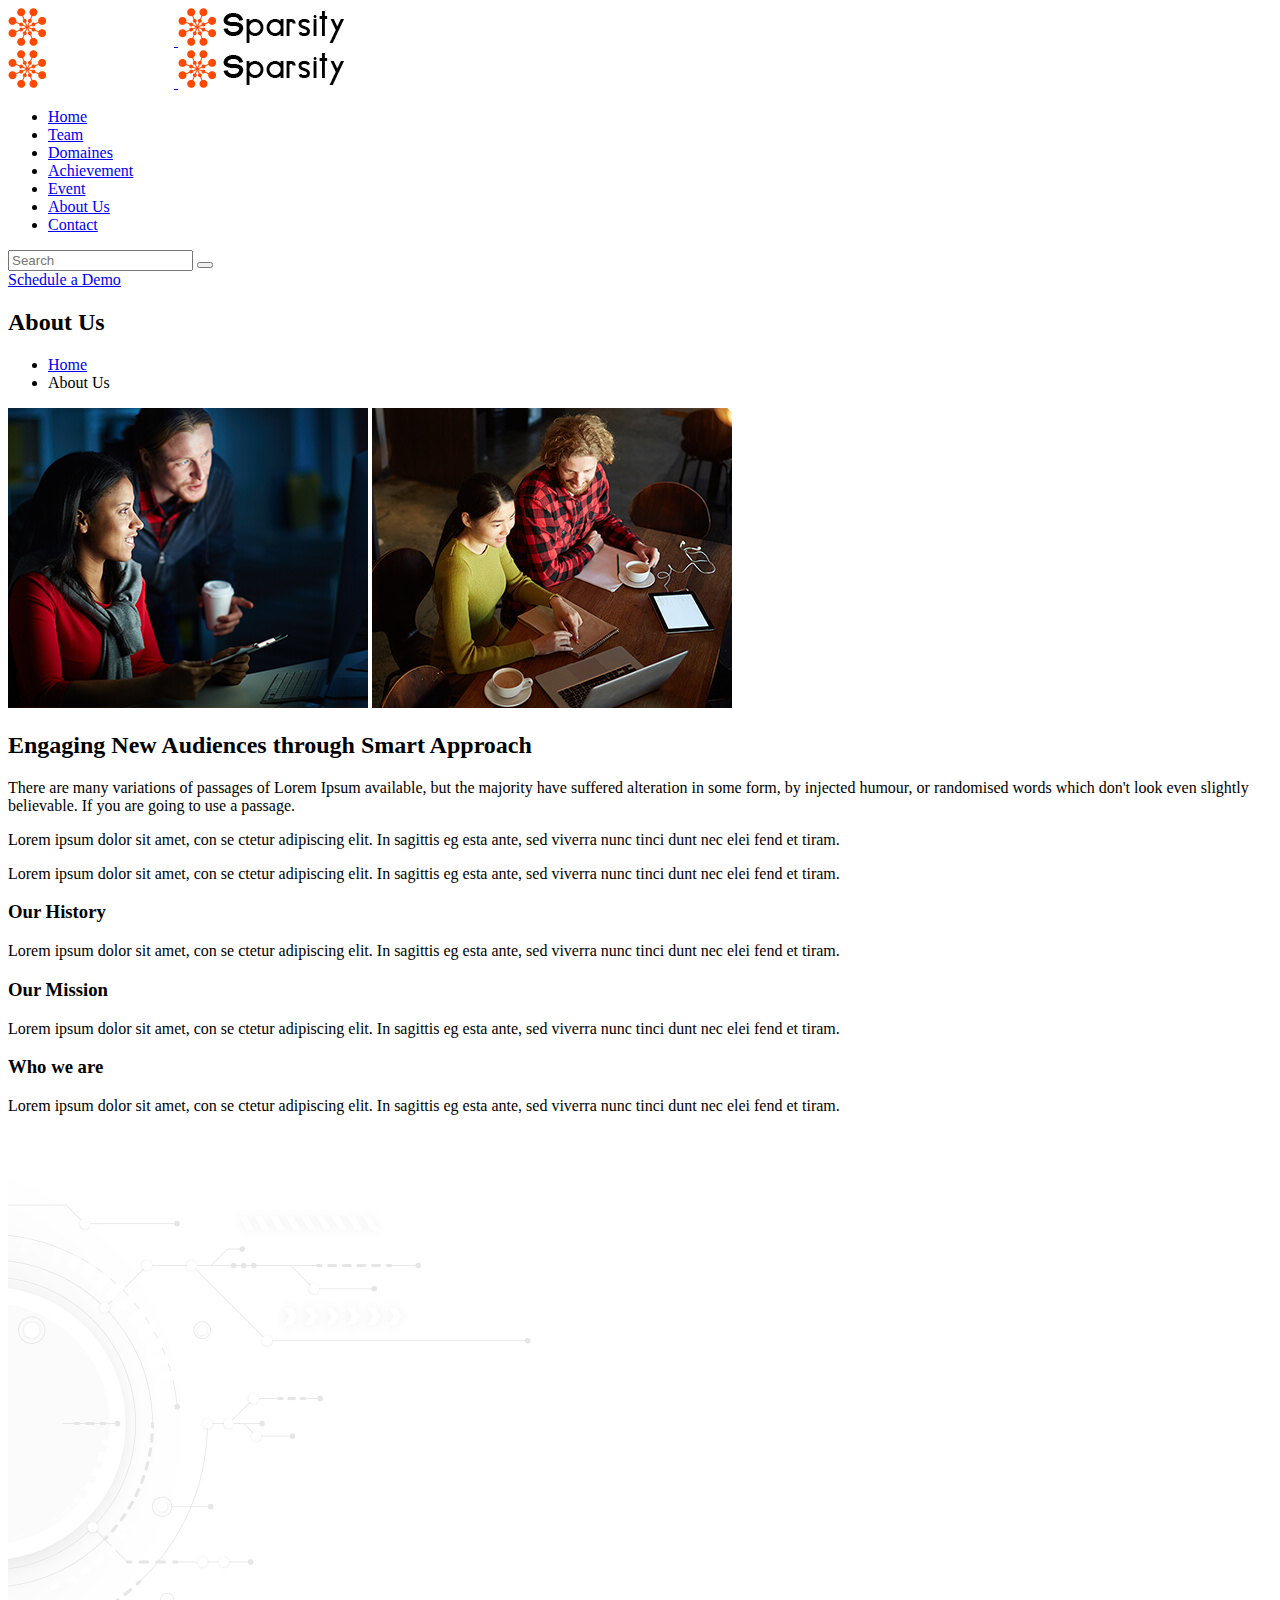
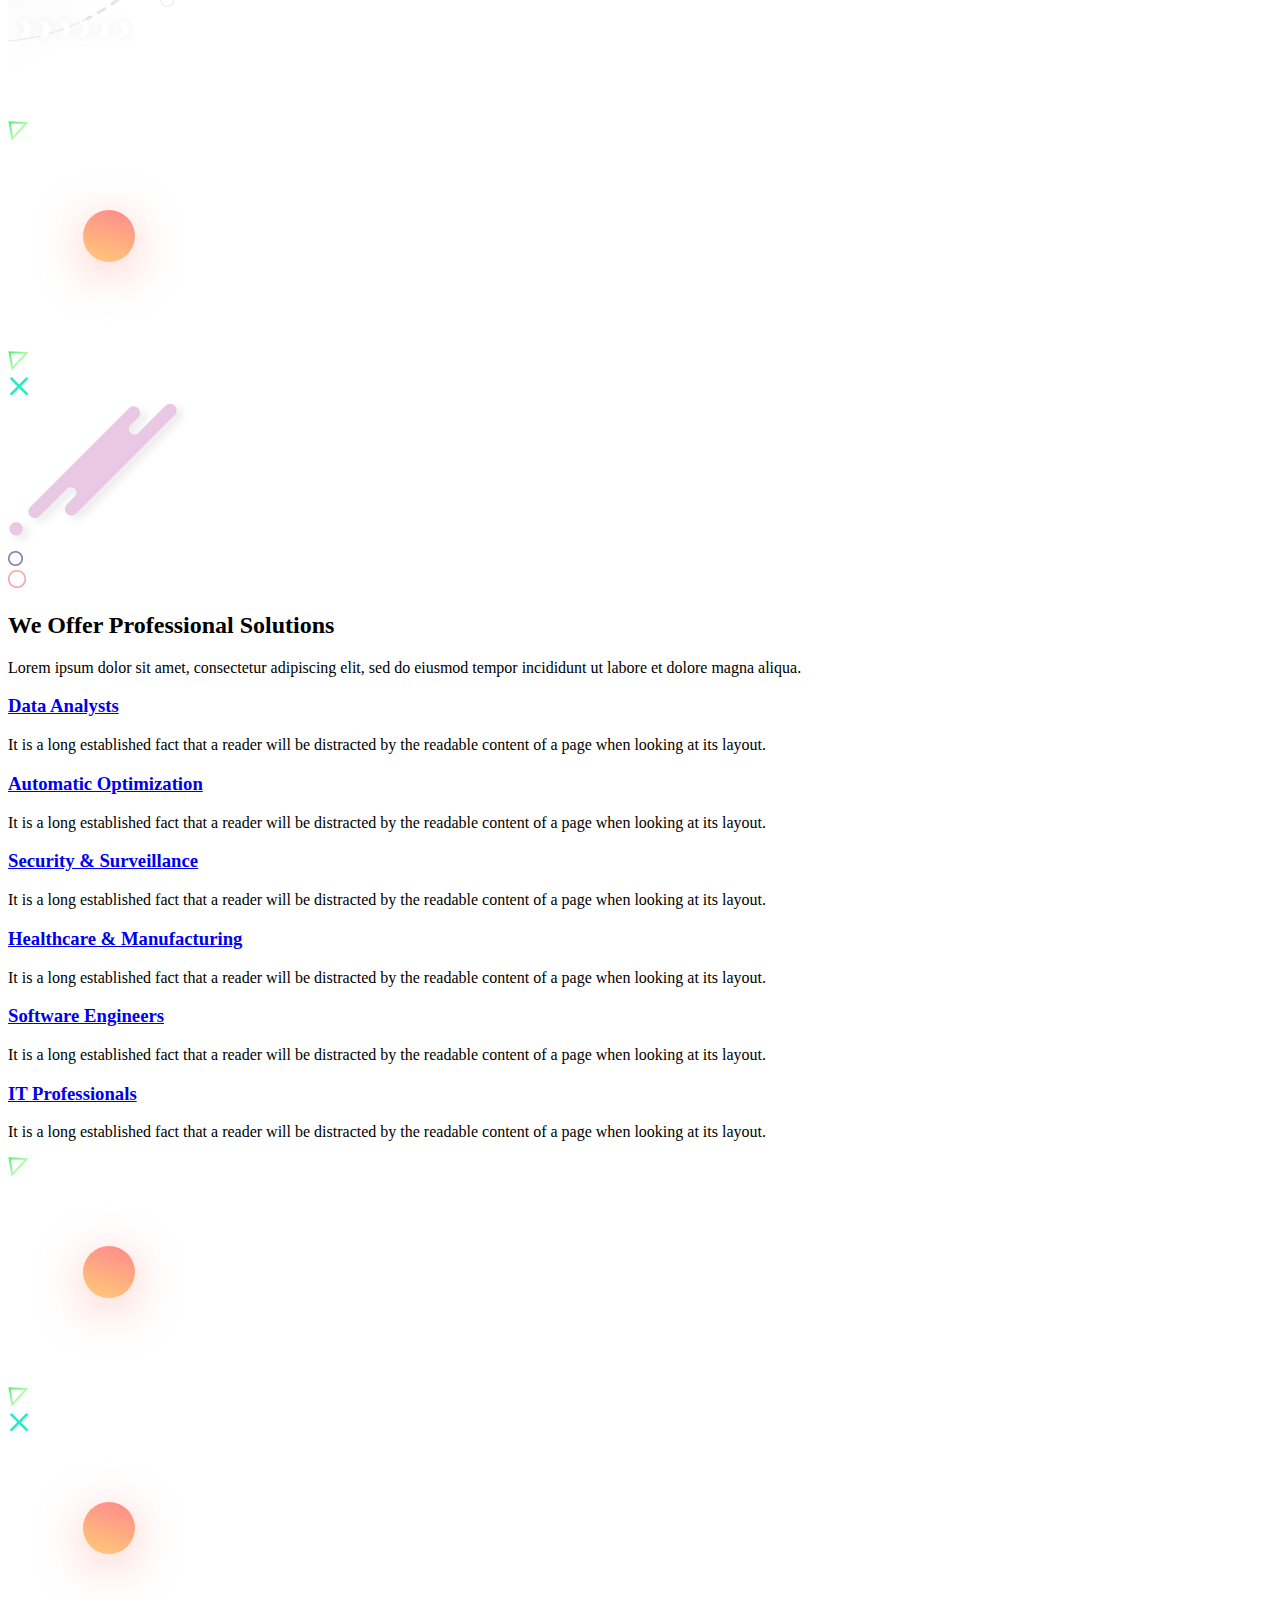
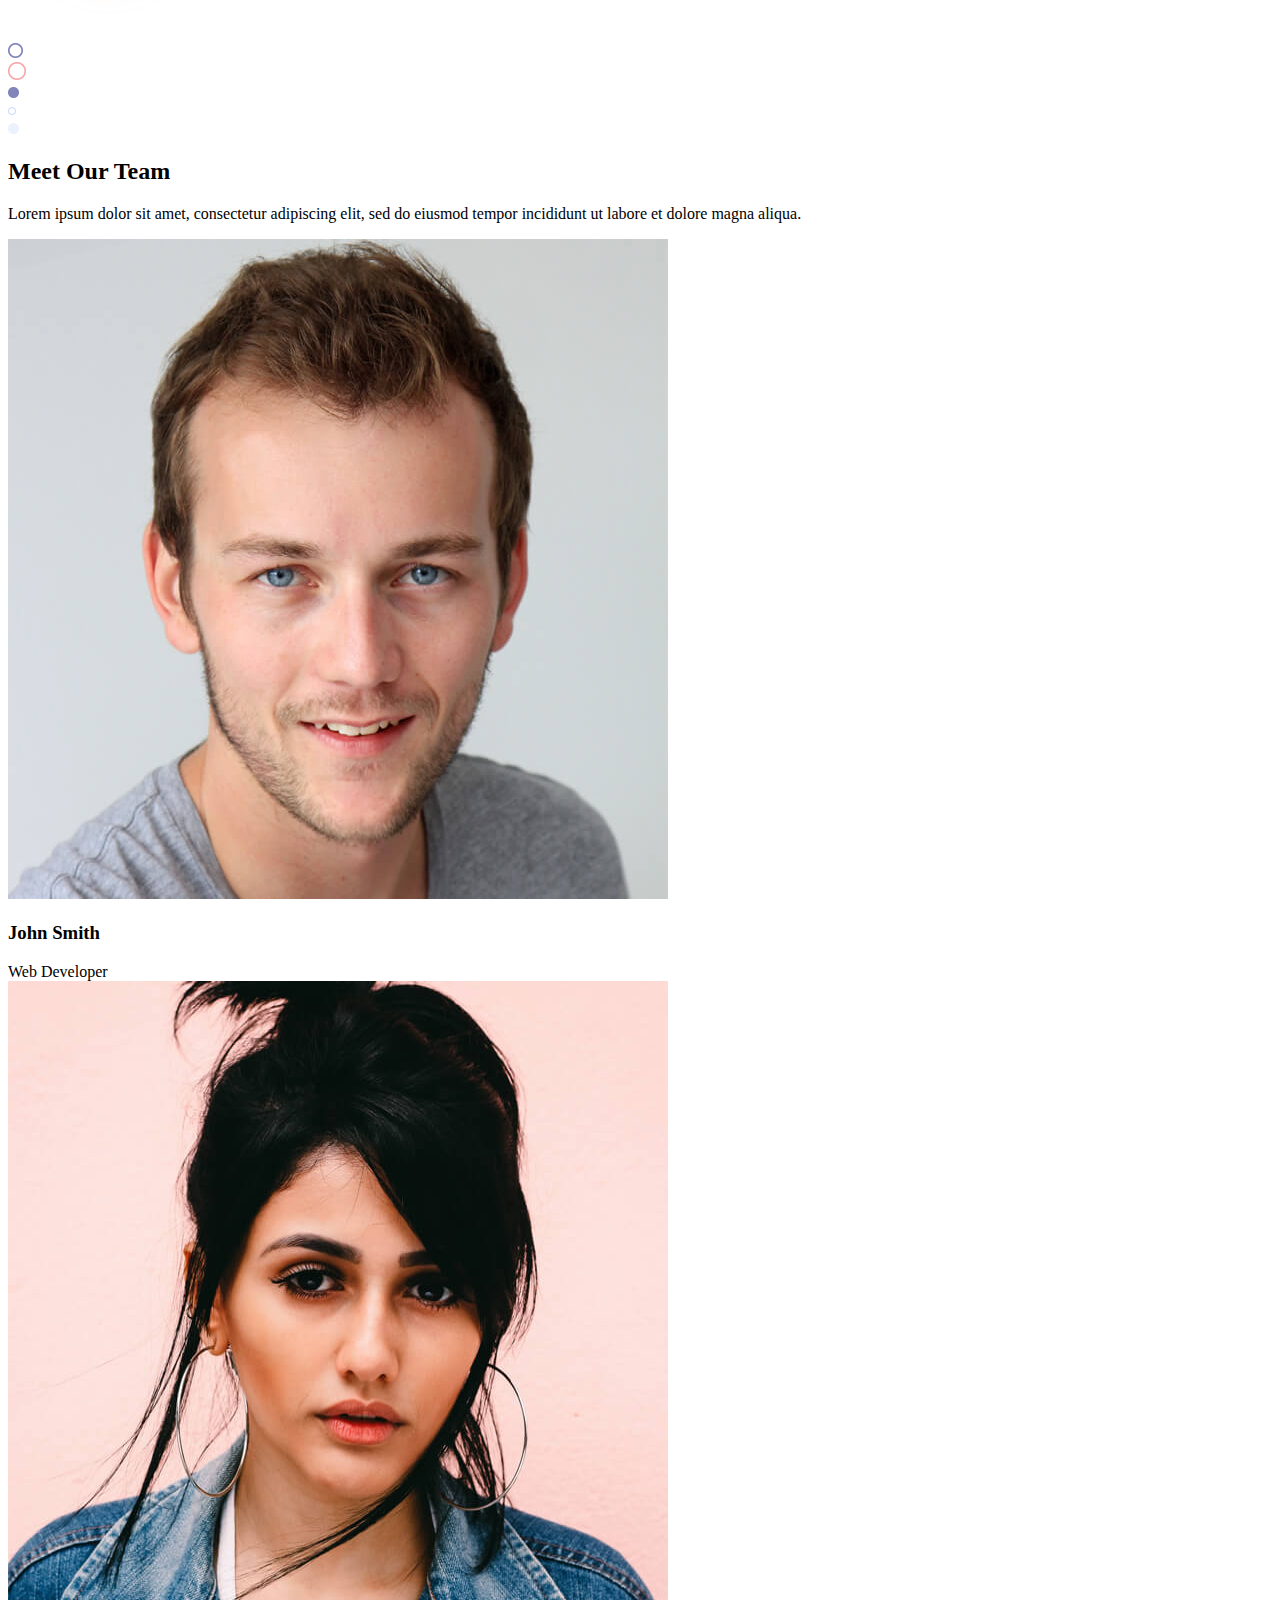
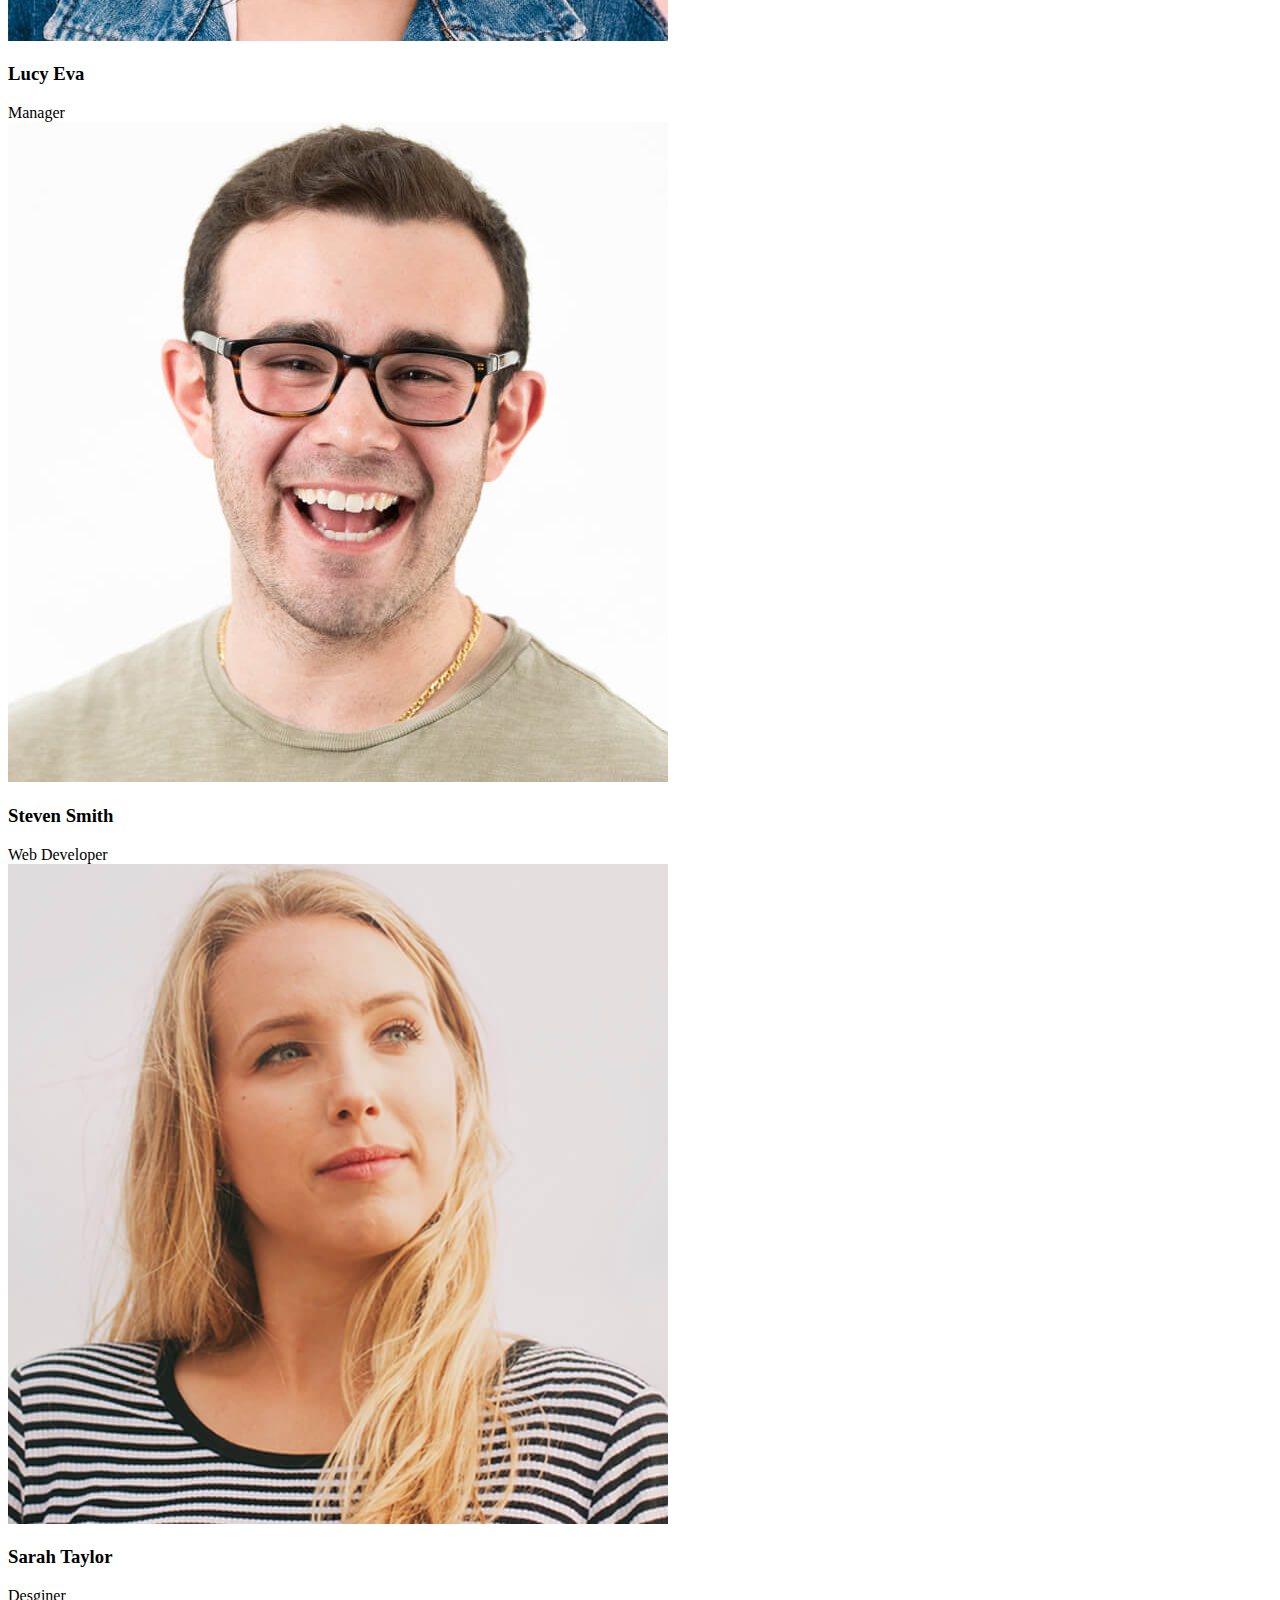
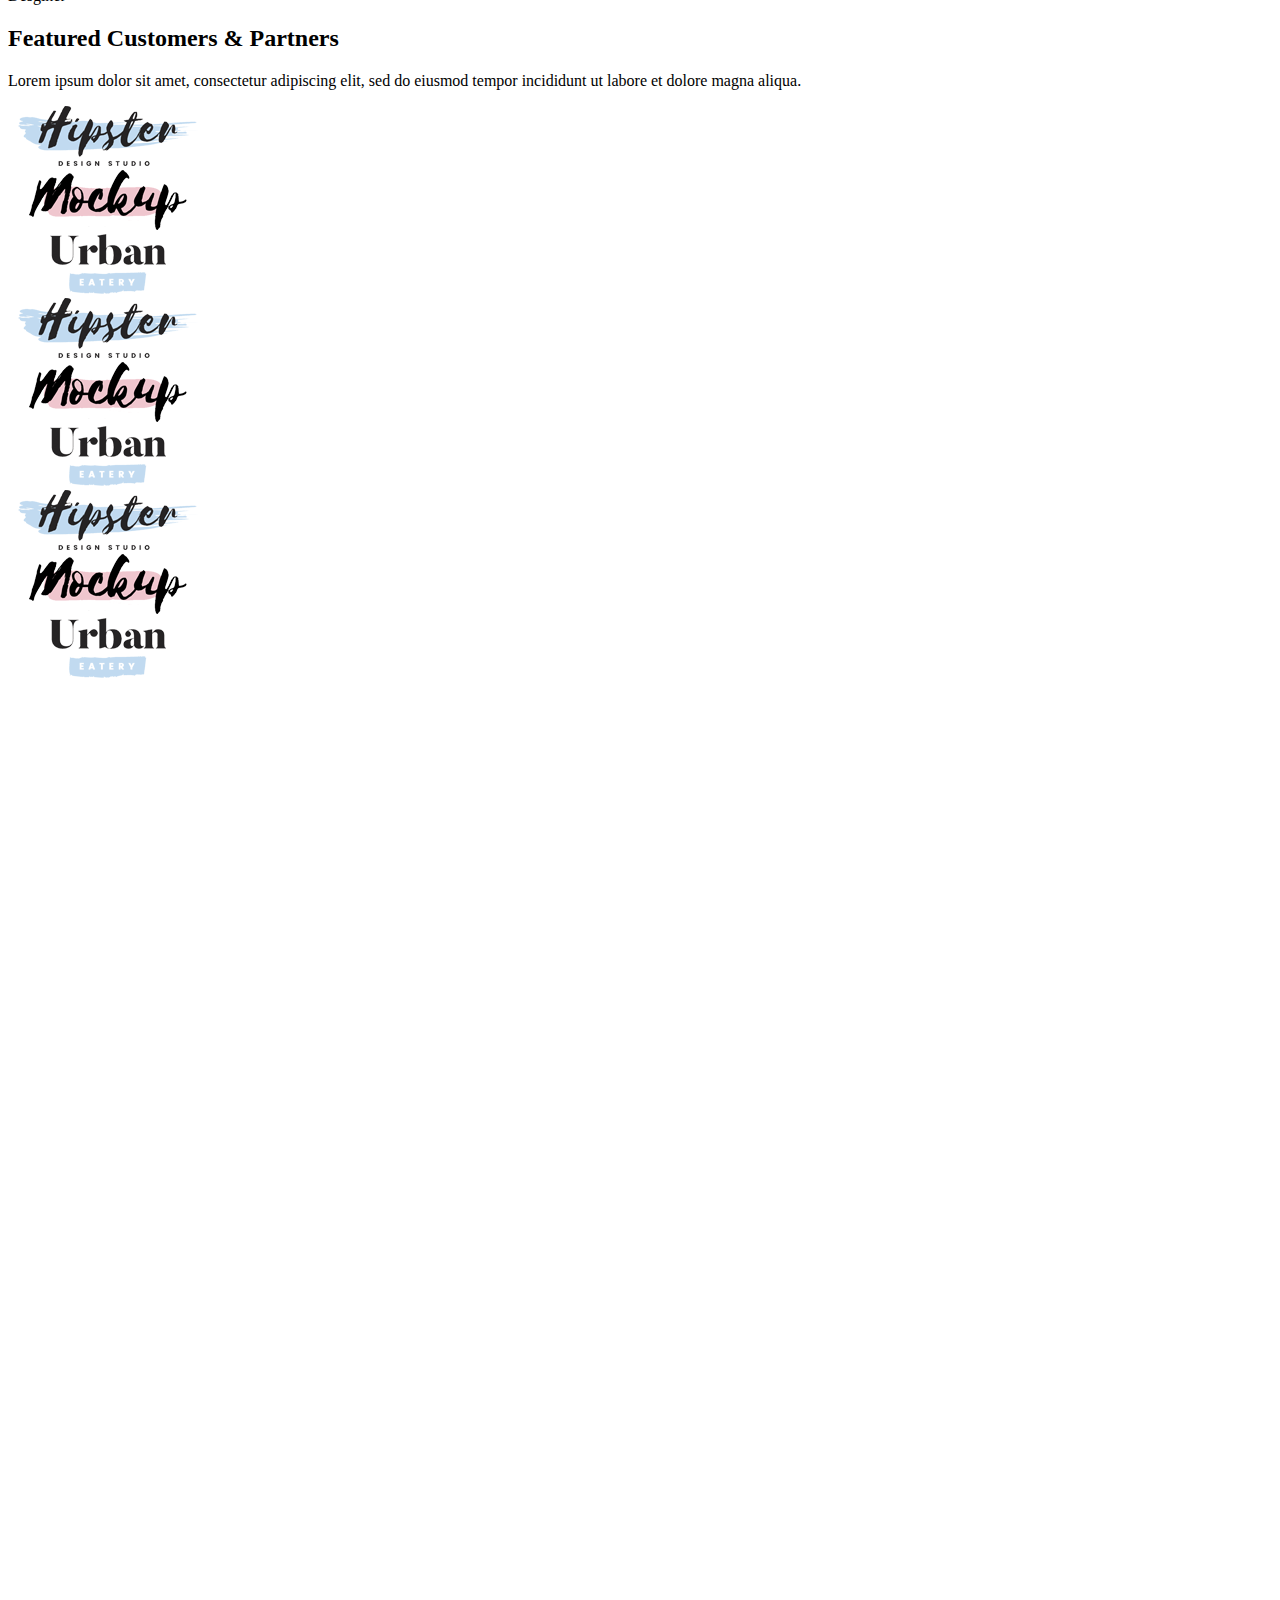
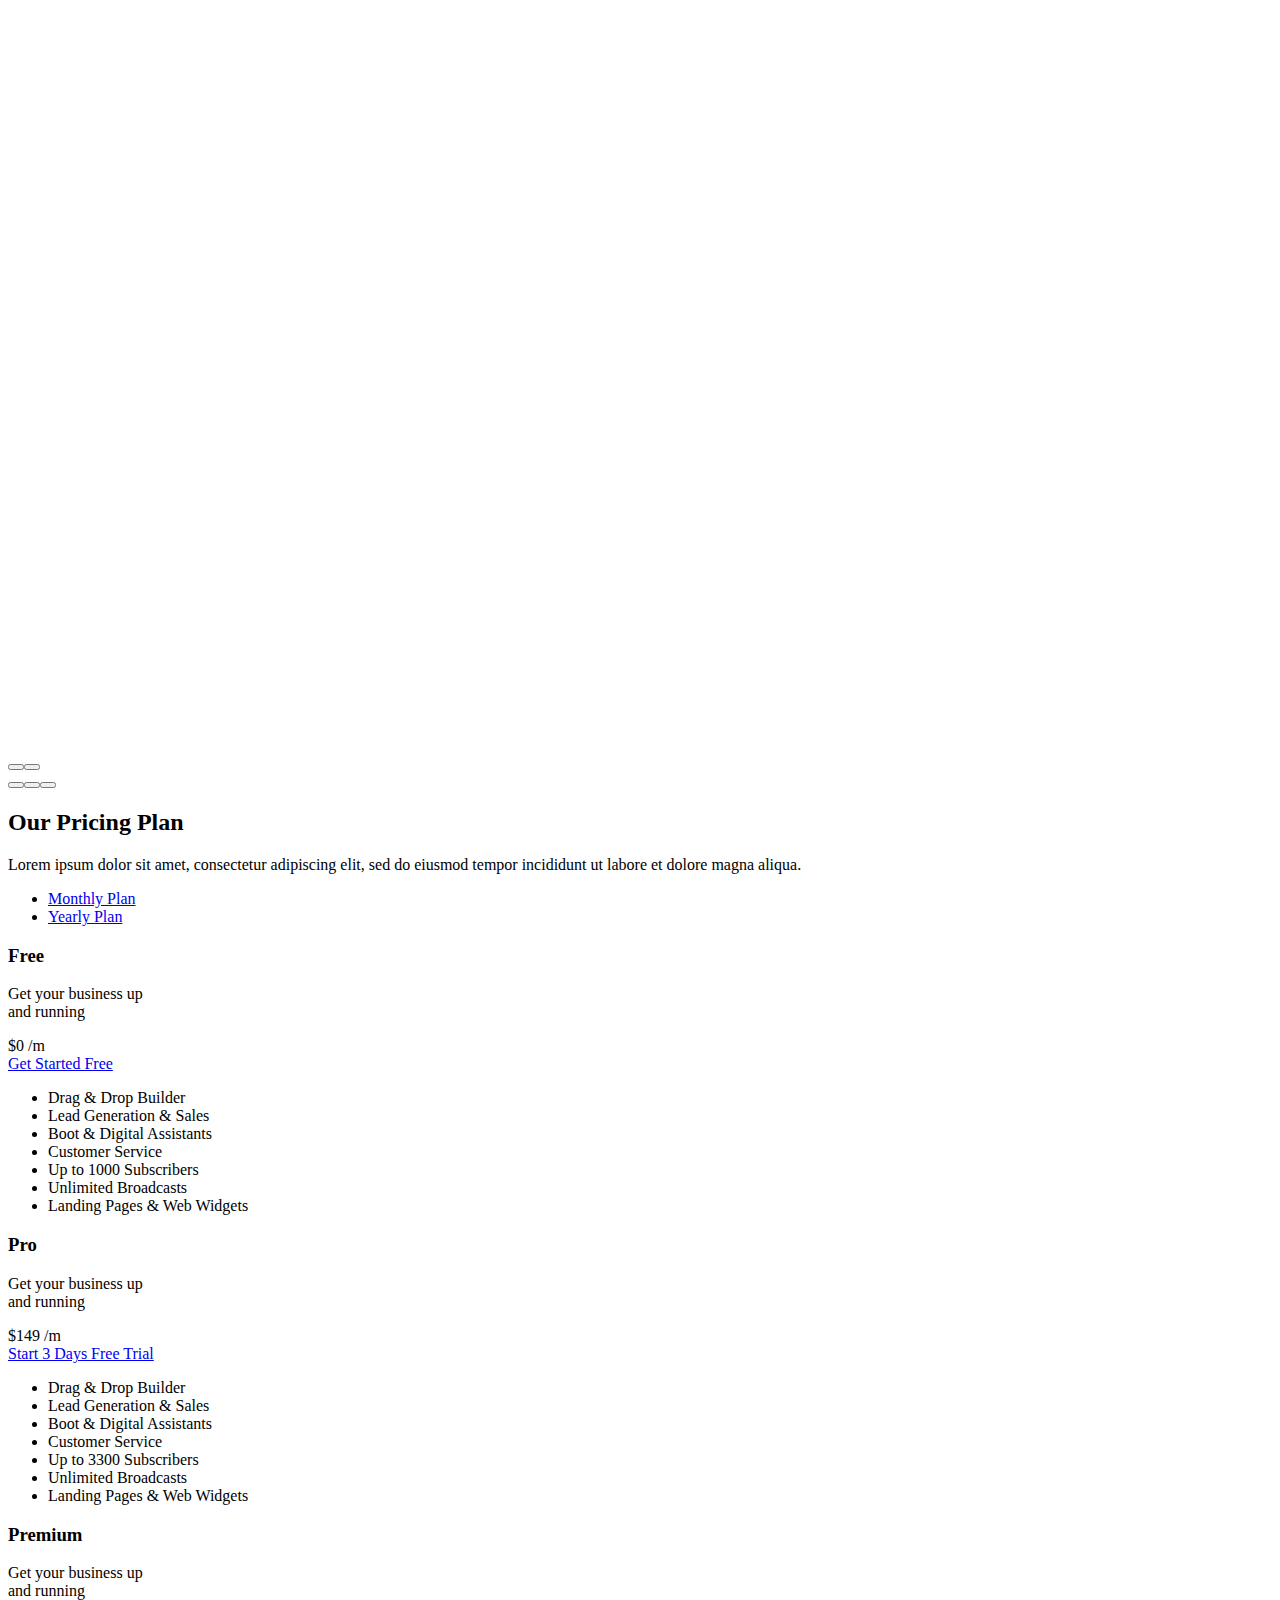
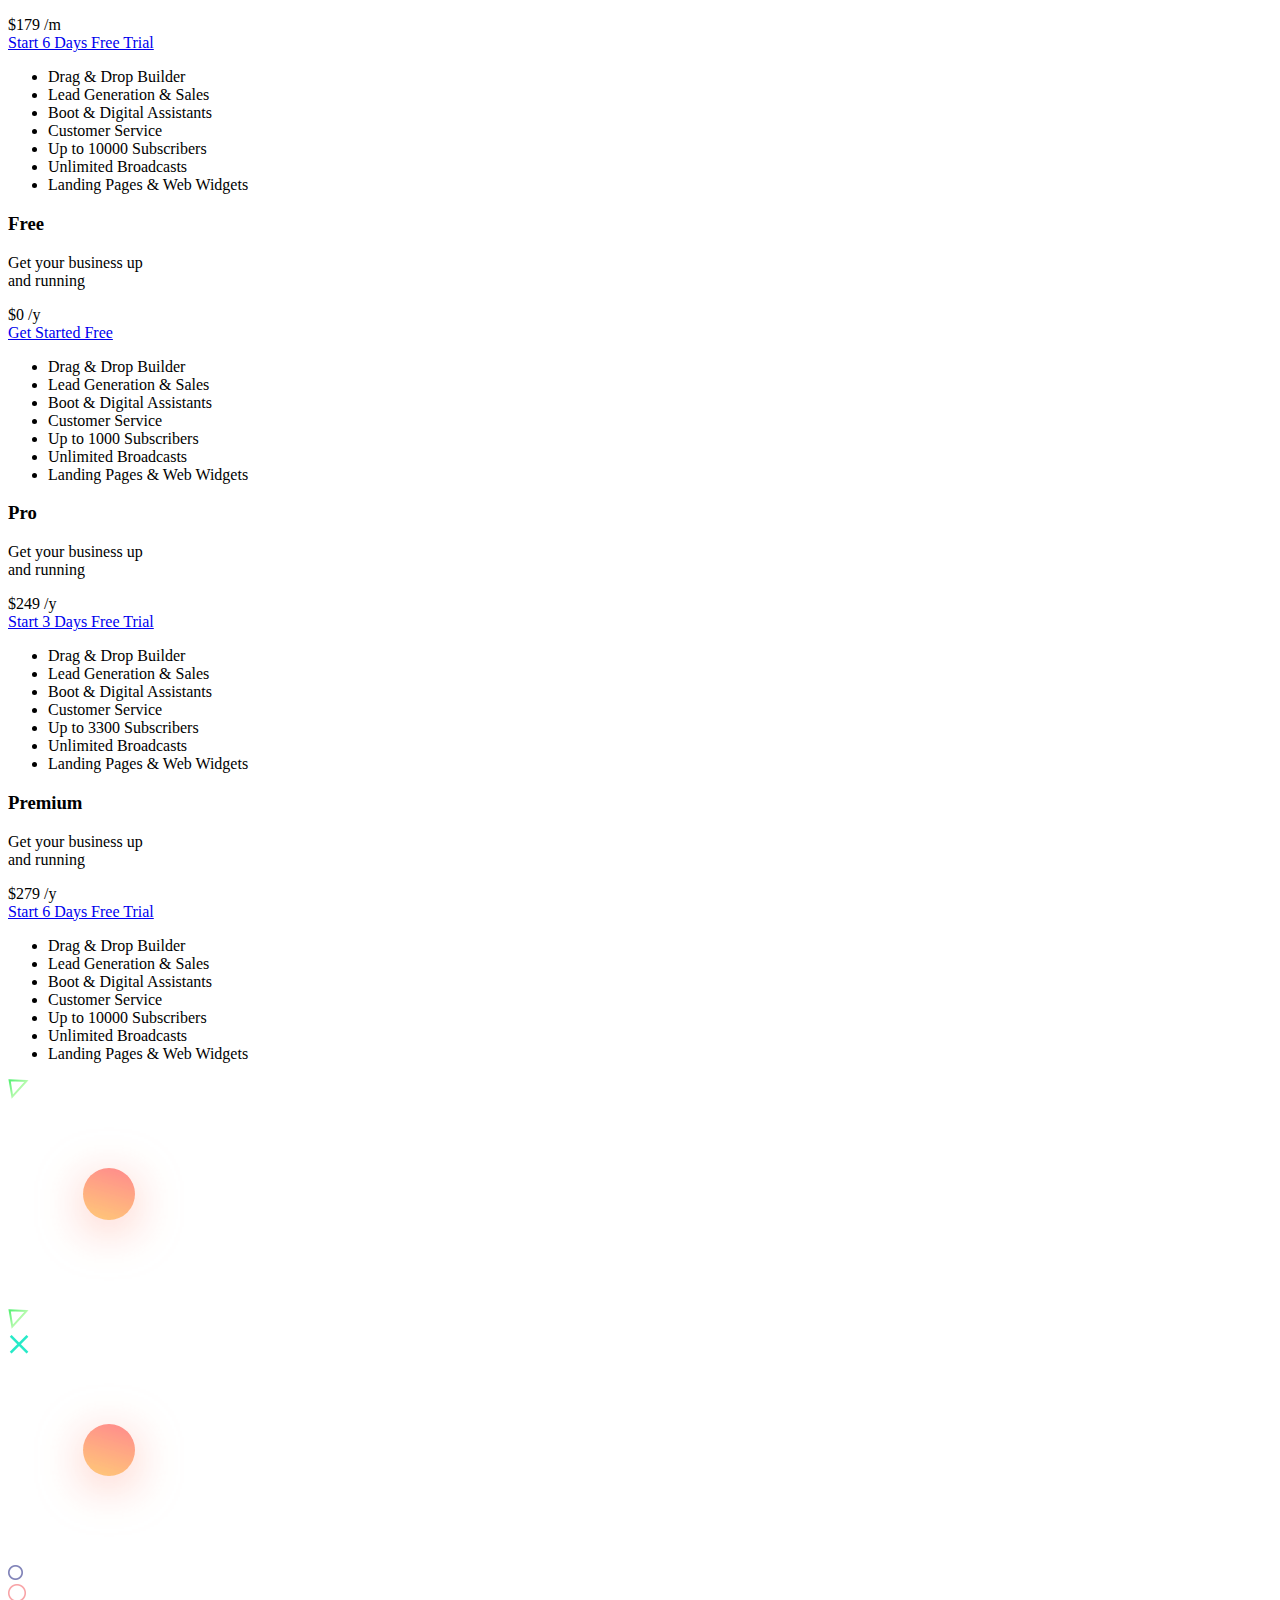
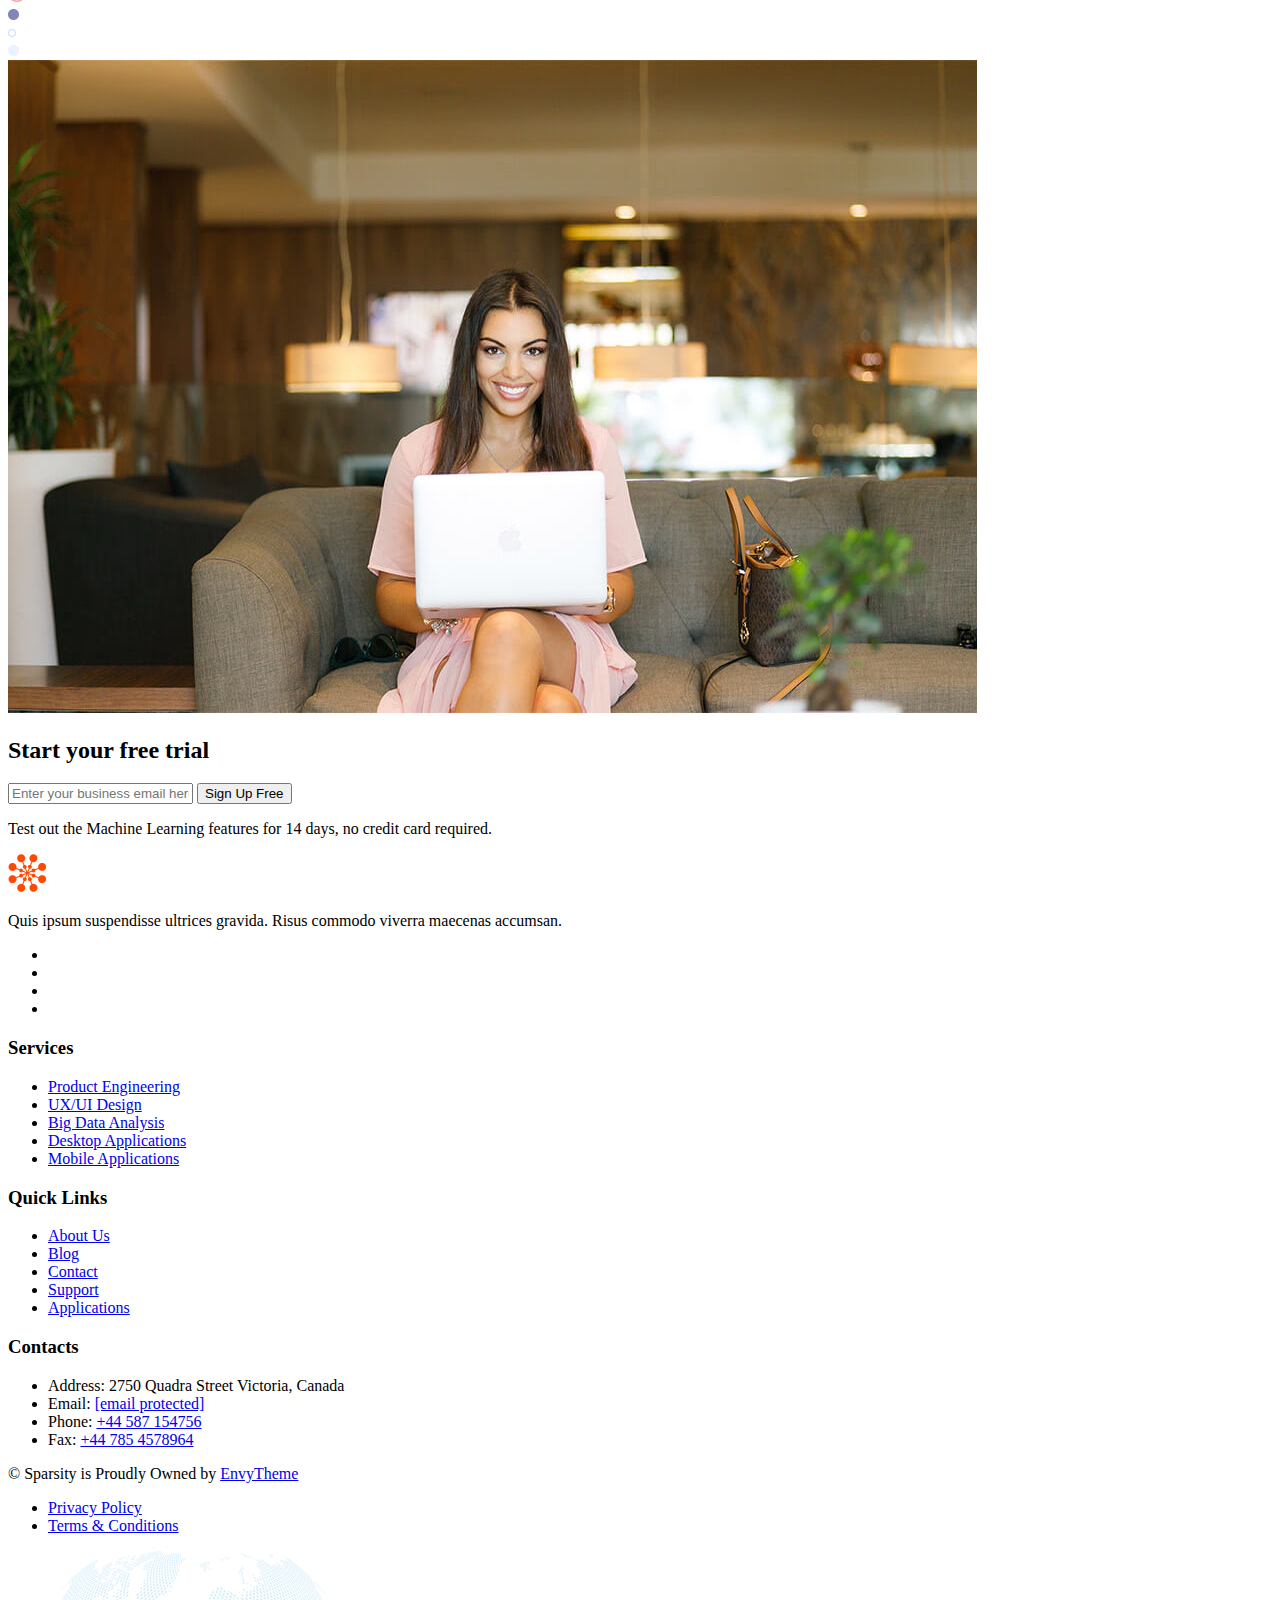
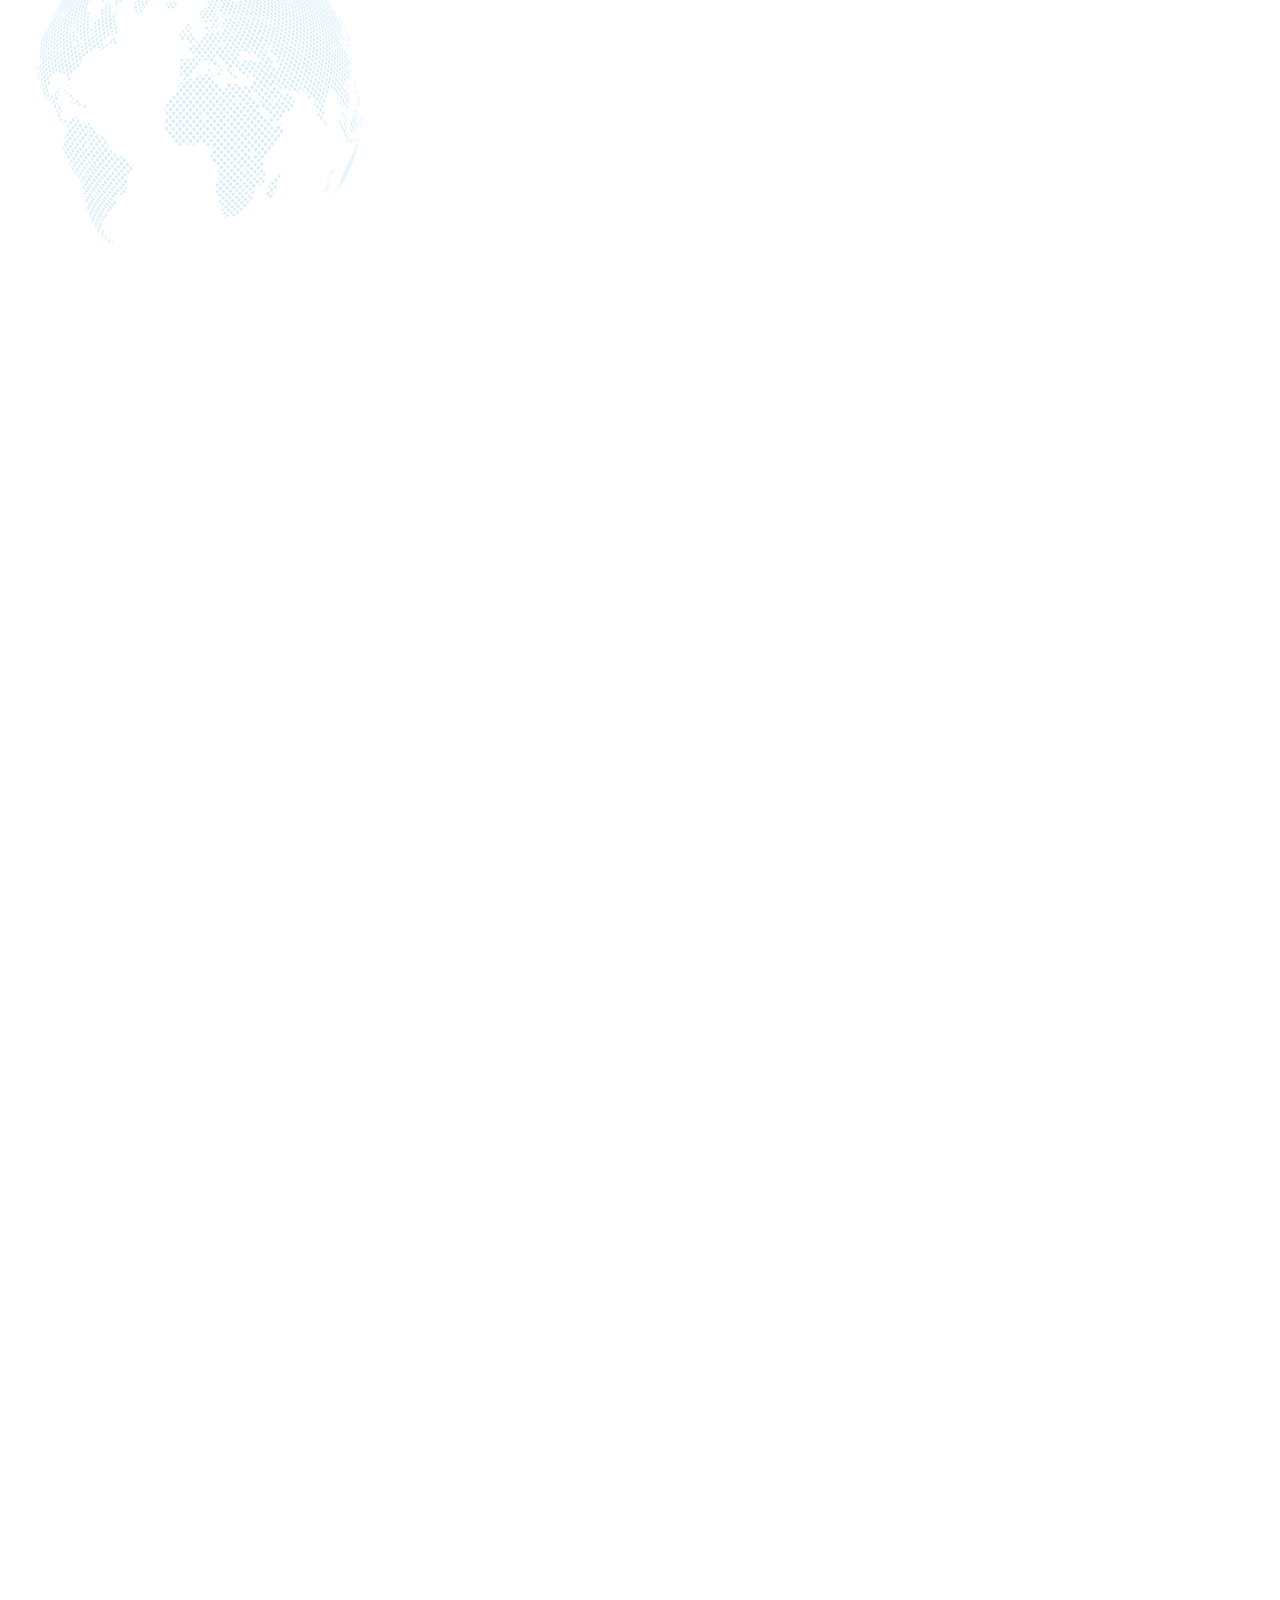
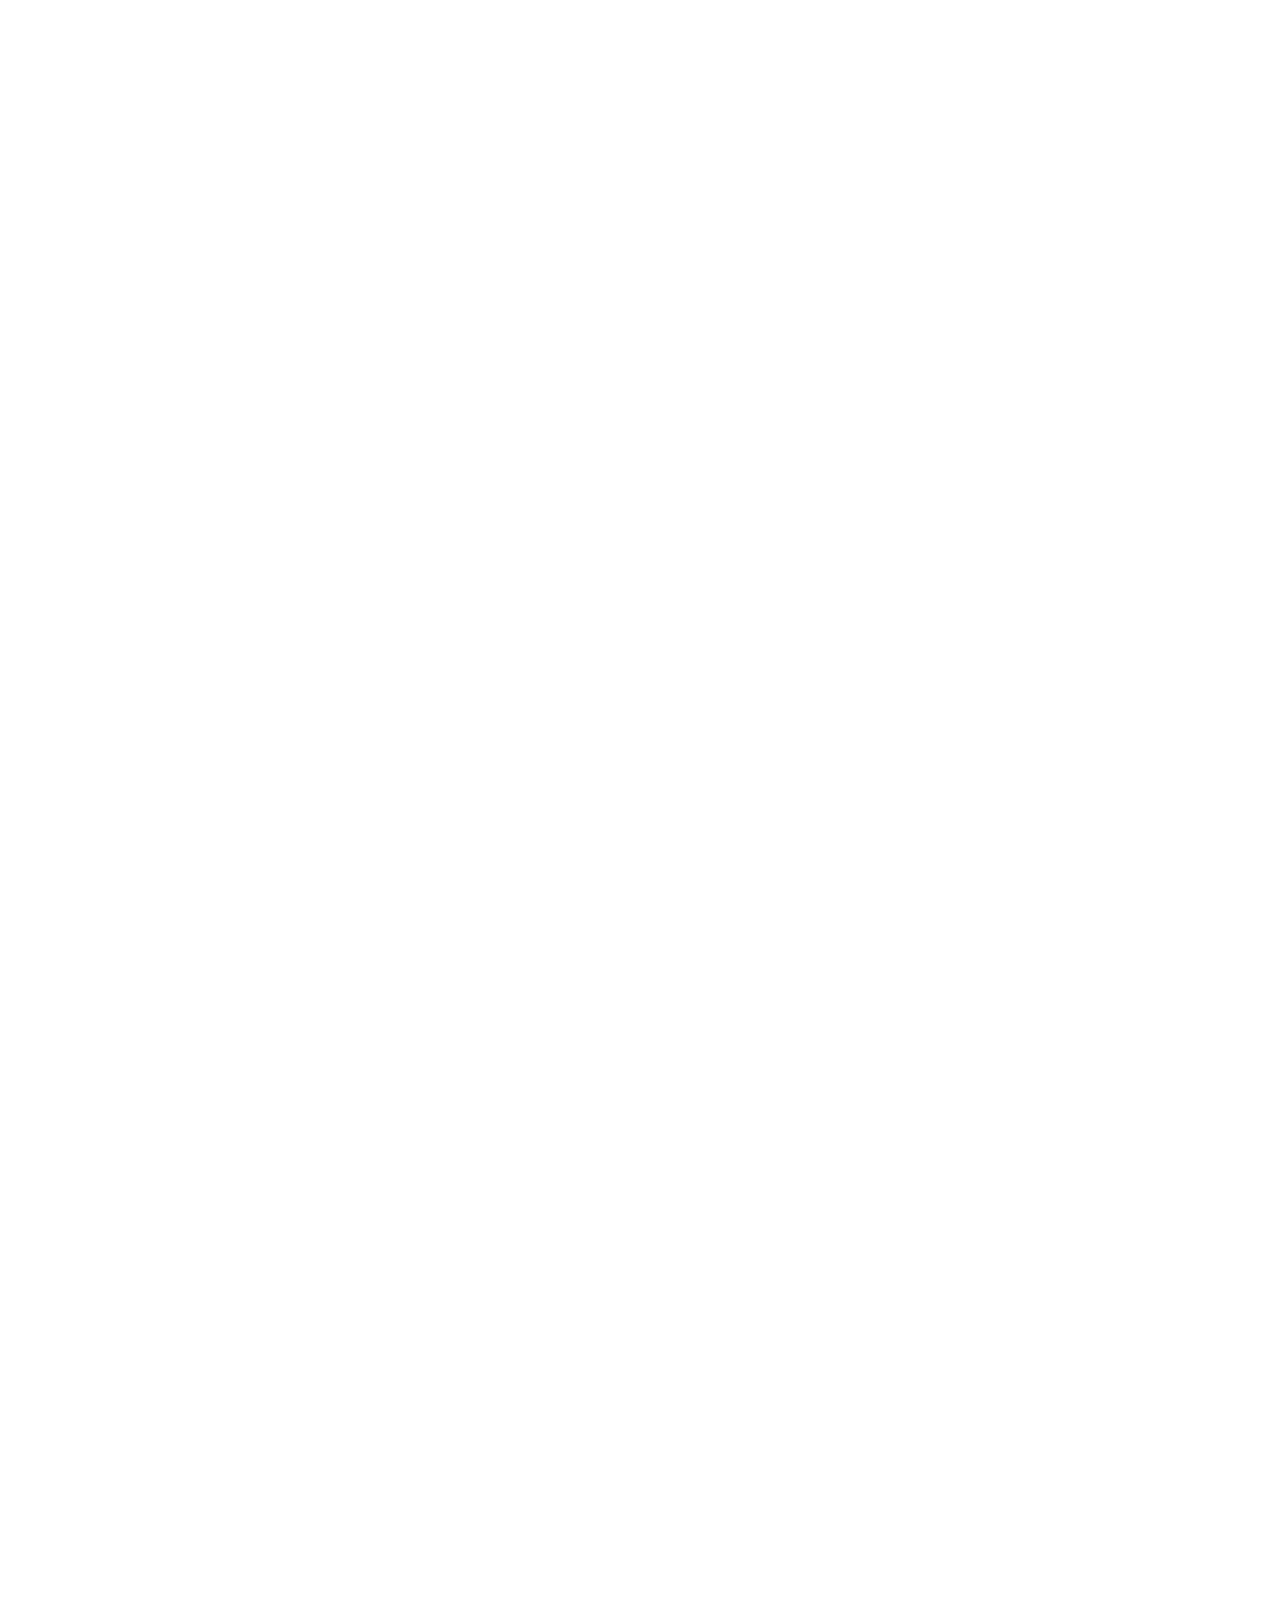
==== about-1.html @ f3818f6e "code" ====
<!doctype html>
<html lang="zxx">

<!-- Mirrored from templates.envytheme.com/sparsity/default/about-1.html by HTTrack Website Copier/3.x [XR&CO'2014], Sun, 22 Jan 2023 15:31:00 GMT -->

<head>
    <!-- Required meta tags -->
    <meta charset="utf-8">
    <meta name="viewport" content="width=device-width, initial-scale=1, shrink-to-fit=no">

    <!-- Links of CSS files -->
    <link rel="stylesheet" href="/Brain-Community/assets/css/bootstrap.min.css">
    <link rel="stylesheet" href="/Brain-Community/assets/css/animate.min.css">
    <link rel="stylesheet" href="/Brain-Community/assets/css/fontawesome.min.css">
    <link rel="stylesheet" href="/Brain-Community/assets/css/magnific-popup.min.css">
    <link rel="stylesheet" href="/Brain-Community/assets/css/owl.carousel.min.css">
    <link rel="stylesheet" href="/Brain-Community/assets/css/owl.theme.default.min.css">
    <link rel="stylesheet" href="/Brain-Community/assets/css/odometer.min.css">
    <link rel="stylesheet" href="/Brain-Community/assets/css/nice-select.min.css">
    <link rel="stylesheet" href="/Brain-Community/assets/css/flaticon.css">
    <link rel="stylesheet" href="/Brain-Community/assets/css/meanmenu.min.css">
    <link rel="stylesheet" href="/Brain-Community/assets/css/style.css">
    <link rel="stylesheet" href="/Brain-Community/assets/css/responsive.css">

    <title>Sparsity - AI & Machine Learning Startups Bootstrap 5 Template</title>

    <link rel="icon" type="image/png" href="/Brain-Community/assets/img/favicon.png">
</head>

<body>

    <!-- Preloader -->
    <div class="preloader">
        <div class="loader">
            <div class="loader-outter"></div>
            <div class="loader-inner"></div>
        </div>
    </div>
    <!-- End Preloader -->

    <!-- Start Navbar Area -->
    <div class="navbar-area navbar-style-two">
        <div class="sparsity-responsive-nav">
            <div class="container">
                <div class="sparsity-responsive-menu">
                    <div class="logo">
                        <a href="/Brain-Community/index-2.html">
                            <img src="assets/img/white-logo.png" class="main-logo" alt="logo">
                            <img src="assets/img/black-logo.png" class="optional-logo" alt="logo">
                        </a>
                    </div>
                </div>
            </div>
        </div>

        <div class="sparsity-nav">
            <div class="container">
                <nav class="navbar navbar-expand-md navbar-light">
                    <a class="navbar-brand" href="/Brain-Community/index-2.html">
                        <img src="assets/img/white-logo.png" class="main-logo" alt="logo">
                        <img src="assets/img/black-logo.png" class="optional-logo" alt="logo">
                    </a>

                    <div class="collapse navbar-collapse mean-menu" id="navbarSupportedContent">
                        <ul class="navbar-nav">
                            <li class="nav-item"><a href="/Brain-Community/index-7.html" class="nav-link">Home <i
                                        class="fas fa-chevron-down"></i></a>
                                <!--
                                            <ul class="dropdown-menu">
                                                <li class="nav-item"><a href="/Brain-Community/index-2.html" class="nav-link">Home Demo - 1</a></li>
    
                                                <li class="nav-item"><a href="/Brain-Community/index-3.html" class="nav-link">Home Demo - 2</a></li>
    
                                                <li class="nav-item"><a href="/Brain-Community/index-4.html" class="nav-link">Home Demo - 3</a></li>
    
                                                <li class="nav-item"><a href="/Brain-Community/index-5.html" class="nav-link">Home Demo - 4</a></li>
    
                                                <li class="nav-item"><a href="/Brain-Community/index-6.html" class="nav-link">Home Demo - 5</a></li>
    
                                                <li class="nav-item"><a href="/Brain-Community/index-7.html" class="nav-link">Home Demo - 6</a></li>
    
                                                <li class="nav-item"><a href="/Brain-Community/index-8.html" class="nav-link">Home Demo - 7</a></li>
    
                                                <li class="nav-item"><a href="/Brain-Community/index-9.html" class="nav-link">Home Demo - 8</a></li>
                                            </ul>
                                        -->
                            </li>
                            <li class="nav-item"><a href="/Brain-Community/team.html" class="nav-link">Team</a></li>
                            <!--                                
     
                                            <li class="nav-item"><a href="/Brain-Community/#" class="nav-link">Pages <i class="fas fa-chevron-down"></i></a>
                                                <ul class="dropdown-menu">
                                                
    
                                                    <li class="nav-item"><a href="/Brain-Community/team.html" class="nav-link">Team</a></li>
    
                                                    <li class="nav-item"><a href="/Brain-Community/pricing.html" class="nav-link">Pricing</a></li>
    
                                                    <li class="nav-item"><a href="/Brain-Community/feedback.html" class="nav-link">Feedback</a></li>
    
                                                    <li class="nav-item"><a href="/Brain-Community/partner.html" class="nav-link">Partner</a></li>
    
                                                    <li class="nav-item"><a href="/Brain-Community/error-404.html" class="nav-link">404 Error</a></li>
    
                                                    <li class="nav-item"><a href="/Brain-Community/coming-soon.html" class="nav-link">Coming Soon</a></li>
    
                                                    <li class="nav-item"><a href="/Brain-Community/faq.html" class="nav-link">FAQ</a></li>
                                                </ul>
                                            </li>
                                        -->
                            <li class="nav-item"><a href="/Brain-Community/services-1.html" class="nav-link">Domaines <i
                                        class="fas fa-chevron-down"></i></a>
                                <!--                                    
                                                <ul class="dropdown-menu">
                                                    <li class="nav-item"><a href="/Brain-Community/services-1.html" class="nav-link">Services Style One</a></li>
    
                                                    <li class="nav-item"><a href="/Brain-Community/services-2.html" class="nav-link">Services Style Two</a></li>
    
                                                    <li class="nav-item"><a href="/Brain-Community/services-3.html" class="nav-link">Services Style Three</a></li>
    
                                                    <li class="nav-item"><a href="/Brain-Community/services-4.html" class="nav-link">Services Style Four</a></li>
    
                                                    <li class="nav-item"><a href="/Brain-Community/single-services.html" class="nav-link">Services Details</a></li>
                                                </ul>
                                            -->
                            </li>
                            <!--    
    
                                    <li class="nav-item"><a href="/Brain-Community/#" class="nav-link">Projects <i class="fas fa-chevron-down"></i></a>
                                        <ul class="dropdown-menu">
                                            <li class="nav-item"><a href="/Brain-Community/projects.html" class="nav-link">Projects</a></li>
    
                                            <li class="nav-item"><a href="/Brain-Community/single-projects.html" class="nav-link">Projects Details</a></li>
                                        </ul>
                                    </li>
                                   <li class="nav-item"><a href="/Brain-Community/#" class="nav-link">Shop <i class="fas fa-chevron-down"></i></a>
                                        <ul class="dropdown-menu">
                                            <li class="nav-item"><a href="/Brain-Community/shop.html" class="nav-link">Shop</a></li>
    
                                            <li class="nav-item"><a href="/Brain-Community/single-product.html" class="nav-link">Single Products</a></li>
    
                                            <li class="nav-item"><a href="/Brain-Community/cart.html" class="nav-link">Cart</a></li>
    
                                            <li class="nav-item"><a href="/Brain-Community/checkout.html" class="nav-link">Checkout</a></li>
                                        </ul>
                                    </li>
                                    -->

                            <li class="nav-item"><a href="/Brain-Community/Réalisation.html"
                                    class="nav-link active">Achievement <i class="fas fa-chevron-down"></i></a>
                                <!--    
                                                <ul class="dropdown-menu">
                                                    <li class="nav-item"><a href="/Brain-Community/blog-1.html" class="nav-link active">Blog Grid</a></li>
    
                                                    <li class="nav-item"><a href="/Brain-Community/blog-2.html" class="nav-link">Blog Right Sidebar</a></li>
    
                                                    <li class="nav-item"><a href="/Brain-Community/single-blog.html" class="nav-link">Blog Details</a></li>
                                                </ul>
                                             -->
                            </li>
                            <li class="nav-item"><a href="/Brain-Community/evenement.html" class="nav-link active">Event
                                    <i class="fas fa-chevron-down"></i></a>
                                <!--    
                                            <ul class="dropdown-menu">
                                                <li class="nav-item"><a href="/Brain-Community/blog-1.html" class="nav-link active">Blog Grid</a></li>
    
                                                <li class="nav-item"><a href="/Brain-Community/blog-2.html" class="nav-link">Blog Right Sidebar</a></li>
    
                                                <li class="nav-item"><a href="/Brain-Community/single-blog.html" class="nav-link">Blog Details</a></li>
                                            </ul>
                                         -->
                            </li>
                            <li class="nav-item">
                                <a href="/Brain-Community/about-1.html" class="nav-link">About Us</a>
                                <!-- 
                                           <ul class="dropdown-menu">
                                                <li class="nav-item"><a href="/Brain-Community/about-1.html" class="nav-link">About Us 1</a></li>
    
                                                <li class="nav-item"><a href="/Brain-Community/about-2.html" class="nav-link">About Us 2</a></li>
                                            </ul>
                                        -->
                            </li>
                            <li class="nav-item"><a href="/Brain-Community/contact.html" class="nav-link">Contact</a>
                            </li>
                        </ul>

                        <div class="others-options">
                            <a href="/Brain-Community/cart.html" class="cart-btn"><i
                                    class="flaticon-commerce-and-shopping"></i></a>

                            <div class="option-item"><i class="search-btn flaticon-search"></i>
                                <i class="close-btn fas fa-times"></i>

                                <div class="search-overlay search-popup">
                                    <div class='search-box'>
                                        <form class="search-form">
                                            <input class="search-input" name="search" placeholder="Search" type="text">

                                            <button class="search-button" type="submit"><i
                                                    class="fas fa-search"></i></button>
                                        </form>
                                    </div>
                                </div>
                            </div>

                            <a href="/Brain-Community/contact.html" class="btn btn-primary">Schedule a Demo</a>
                        </div>
                    </div>
                </nav>
            </div>
        </div>
    </div>
    <!-- End Navbar Area -->

    <!-- Start Page Title Area -->
    <div class="page-title-area item-bg1">
        <div class="container">
            <div class="page-title-content">
                <h2>About Us</h2>
                <ul>
                    <li><a href="/Brain-Community/#">Home</a></li>
                    <li>About Us</li>
                </ul>
            </div>
        </div>

        <div class="lines">
            <div class="line"></div>
            <div class="line"></div>
            <div class="line"></div>
        </div>
    </div>
    <!-- End Page Title Area -->

    <!-- Start About Area -->
    <section class="about-area ptb-110">
        <div class="container">
            <div class="row align-items-center">
                <div class="col-lg-6 col-md-12">
                    <div class="about-image">
                        <img src="assets/img/about/1.jpg" alt="image">
                        <img src="assets/img/about/2.jpg" alt="image">
                    </div>
                </div>

                <div class="col-lg-6 col-md-12">
                    <div class="about-content">
                        <h2>Engaging New Audiences through Smart Approach</h2>
                        <p>There are many variations of passages of Lorem Ipsum available, but the majority have
                            suffered alteration in some form, by injected humour, or randomised words which don't look
                            even slightly believable. If you are going to use a passage.</p>
                        <p>Lorem ipsum dolor sit amet, con se ctetur adipiscing elit. In sagittis eg esta ante, sed
                            viverra nunc tinci dunt nec elei fend et tiram.</p>
                        <p>Lorem ipsum dolor sit amet, con se ctetur adipiscing elit. In sagittis eg esta ante, sed
                            viverra nunc tinci dunt nec elei fend et tiram.</p>
                    </div>
                </div>
            </div>

            <div class="about-inner-area">
                <div class="row">
                    <div class="col-lg-4 col-md-6 col-sm-6">
                        <div class="about-text">
                            <h3>Our History</h3>
                            <p>Lorem ipsum dolor sit amet, con se ctetur adipiscing elit. In sagittis eg esta ante, sed
                                viverra nunc tinci dunt nec elei fend et tiram.</p>
                        </div>
                    </div>

                    <div class="col-lg-4 col-md-6 col-sm-6">
                        <div class="about-text">
                            <h3>Our Mission</h3>
                            <p>Lorem ipsum dolor sit amet, con se ctetur adipiscing elit. In sagittis eg esta ante, sed
                                viverra nunc tinci dunt nec elei fend et tiram.</p>
                        </div>
                    </div>

                    <div class="col-lg-4 col-md-6 col-sm-6 offset-lg-0 offset-md-3 offset-sm-3">
                        <div class="about-text">
                            <h3>Who we are</h3>
                            <p>Lorem ipsum dolor sit amet, con se ctetur adipiscing elit. In sagittis eg esta ante, sed
                                viverra nunc tinci dunt nec elei fend et tiram.</p>
                        </div>
                    </div>
                </div>
            </div>
        </div>

        <div class="shape-img1"><img src="assets/img/shape/1.png" alt="image"></div>
        <div class="shape-img2"><img src="assets/img/shape/2.svg" alt="image"></div>
        <div class="shape-img3"><img src="assets/img/shape/3.png" alt="image"></div>
        <div class="shape-img4"><img src="assets/img/shape/4.svg" alt="image"></div>
        <div class="shape-img5"><img src="assets/img/shape/5.svg" alt="image"></div>
        <div class="shape-img6"><img src="assets/img/shape/6.png" alt="image"></div>
        <div class="dot-shape1"><img src="assets/img/shape/dot1.png" alt="image"></div>
        <div class="dot-shape2"><img src="assets/img/shape/dot3.png" alt="image"></div>
    </section>
    <!-- End About Area -->

    <!-- Start Services Area -->
    <section class="services-area bg-f2f6f9 ptb-110">
        <div class="container">
            <div class="section-title">
                <h2>We Offer Professional Solutions</h2>
                <p>Lorem ipsum dolor sit amet, consectetur adipiscing elit, sed do eiusmod tempor incididunt ut labore
                    et dolore magna aliqua.</p>
            </div>

            <div class="row">
                <div class="col-lg-4 col-md-6 col-sm-6">
                    <div class="single-services-box">
                        <div class="icon">
                            <i class="flaticon-income"></i>
                        </div>

                        <h3><a href="/Brain-Community/#">Data Analysts</a></h3>
                        <p>It is a long established fact that a reader will be distracted by the readable content of a
                            page when looking at its layout.</p>
                    </div>
                </div>

                <div class="col-lg-4 col-md-6 col-sm-6">
                    <div class="single-services-box">
                        <div class="icon">
                            <i class="flaticon-automatic"></i>
                        </div>

                        <h3><a href="/Brain-Community/#">Automatic Optimization</a></h3>
                        <p>It is a long established fact that a reader will be distracted by the readable content of a
                            page when looking at its layout.</p>
                    </div>
                </div>

                <div class="col-lg-4 col-md-6 col-sm-6">
                    <div class="single-services-box">
                        <div class="icon">
                            <i class="flaticon-locked"></i>
                        </div>

                        <h3><a href="/Brain-Community/#">Security & Surveillance</a></h3>
                        <p>It is a long established fact that a reader will be distracted by the readable content of a
                            page when looking at its layout.</p>
                    </div>
                </div>

                <div class="col-lg-4 col-md-6 col-sm-6">
                    <div class="single-services-box">
                        <div class="icon">
                            <i class="flaticon-molecular"></i>
                        </div>

                        <h3><a href="/Brain-Community/#">Healthcare & Manufacturing</a></h3>
                        <p>It is a long established fact that a reader will be distracted by the readable content of a
                            page when looking at its layout.</p>
                    </div>
                </div>

                <div class="col-lg-4 col-md-6 col-sm-6">
                    <div class="single-services-box">
                        <div class="icon">
                            <i class="flaticon-gear"></i>
                        </div>

                        <h3><a href="/Brain-Community/#">Software Engineers</a></h3>
                        <p>It is a long established fact that a reader will be distracted by the readable content of a
                            page when looking at its layout.</p>
                    </div>
                </div>

                <div class="col-lg-4 col-md-6 col-sm-6">
                    <div class="single-services-box">
                        <div class="icon">
                            <i class="flaticon-ceo"></i>
                        </div>

                        <h3><a href="/Brain-Community/#">IT Professionals</a></h3>
                        <p>It is a long established fact that a reader will be distracted by the readable content of a
                            page when looking at its layout.</p>
                    </div>
                </div>
            </div>
        </div>

        <div class="shape-img2"><img src="assets/img/shape/2.svg" alt="image"></div>
        <div class="shape-img3"><img src="assets/img/shape/3.png" alt="image"></div>
        <div class="shape-img4"><img src="assets/img/shape/4.svg" alt="image"></div>
        <div class="shape-img5"><img src="assets/img/shape/5.svg" alt="image"></div>
        <div class="shape-img7"><img src="assets/img/shape/3.png" alt="image"></div>
        <div class="dot-shape1"><img src="assets/img/shape/dot1.png" alt="image"></div>
        <div class="dot-shape2"><img src="assets/img/shape/dot3.png" alt="image"></div>
        <div class="dot-shape4"><img src="assets/img/shape/dot4.png" alt="image"></div>
        <div class="dot-shape5"><img src="assets/img/shape/dot5.png" alt="image"></div>
        <div class="dot-shape6"><img src="assets/img/shape/dot6.png" alt="image"></div>
    </section>
    <!-- End Services Area -->

    <!-- Start Team Area -->
    <section class="team-area ptb-110">
        <div class="container">
            <div class="section-title">
                <h2>Meet Our Team</h2>
                <p>Lorem ipsum dolor sit amet, consectetur adipiscing elit, sed do eiusmod tempor incididunt ut labore
                    et dolore magna aliqua.</p>
            </div>

            <div class="row">
                <div class="col-lg-3 col-md-6 col-sm-6">
                    <div class="single-team-box">
                        <div class="image">
                            <img src="assets/img/team/1.jpg" alt="team">

                            <div class="social">
                                <a href="/Brain-Community/#" target="_blank"><i class="fab fa-facebook-f"></i></a>
                                <a href="/Brain-Community/#" target="_blank"><i class="fab fa-twitter"></i></a>
                                <a href="/Brain-Community/#" target="_blank"><i class="fab fa-instagram"></i></a>
                            </div>
                        </div>

                        <div class="content">
                            <h3>John Smith</h3>
                            <span>Web Developer</span>
                        </div>
                    </div>
                </div>

                <div class="col-lg-3 col-md-6 col-sm-6">
                    <div class="single-team-box">
                        <div class="image">
                            <img src="assets/img/team/2.jpg" alt="team">

                            <div class="social">
                                <a href="/Brain-Community/#" target="_blank"><i class="fab fa-facebook-f"></i></a>
                                <a href="/Brain-Community/#" target="_blank"><i class="fab fa-twitter"></i></a>
                                <a href="/Brain-Community/#" target="_blank"><i class="fab fa-instagram"></i></a>
                            </div>
                        </div>

                        <div class="content">
                            <h3>Lucy Eva</h3>
                            <span>Manager</span>
                        </div>
                    </div>
                </div>

                <div class="col-lg-3 col-md-6 col-sm-6">
                    <div class="single-team-box">
                        <div class="image">
                            <img src="assets/img/team/3.jpg" alt="team">

                            <div class="social">
                                <a href="/Brain-Community/#" target="_blank"><i class="fab fa-facebook-f"></i></a>
                                <a href="/Brain-Community/#" target="_blank"><i class="fab fa-twitter"></i></a>
                                <a href="/Brain-Community/#" target="_blank"><i class="fab fa-instagram"></i></a>
                            </div>
                        </div>

                        <div class="content">
                            <h3>Steven Smith</h3>
                            <span>Web Developer</span>
                        </div>
                    </div>
                </div>

                <div class="col-lg-3 col-md-6 col-sm-6">
                    <div class="single-team-box">
                        <div class="image">
                            <img src="assets/img/team/4.jpg" alt="team">

                            <div class="social">
                                <a href="/Brain-Community/#" target="_blank"><i class="fab fa-facebook-f"></i></a>
                                <a href="/Brain-Community/#" target="_blank"><i class="fab fa-twitter"></i></a>
                                <a href="/Brain-Community/#" target="_blank"><i class="fab fa-instagram"></i></a>
                            </div>
                        </div>

                        <div class="content">
                            <h3>Sarah Taylor</h3>
                            <span>Desginer</span>
                        </div>
                    </div>
                </div>
            </div>
        </div>
    </section>
    <!-- End Team Area -->

    <!-- Start Partner Area -->
    <section class="partner-area ptb-110 bg-f2f6f9">
        <div class="container">
            <div class="section-title">
                <h2>Featured Customers & Partners</h2>
                <p>Lorem ipsum dolor sit amet, consectetur adipiscing elit, sed do eiusmod tempor incididunt ut labore
                    et dolore magna aliqua.</p>
            </div>

            <div class="customers-partner-list">
                <div class="partner-item">
                    <a href="/Brain-Community/#">
                        <img src="assets/img/partner/1.png" alt="image">
                    </a>
                </div>

                <div class="partner-item">
                    <a href="/Brain-Community/#">
                        <img src="assets/img/partner/2.png" alt="image">
                    </a>
                </div>

                <div class="partner-item">
                    <a href="/Brain-Community/#">
                        <img src="assets/img/partner/3.png" alt="image">
                    </a>
                </div>

                <div class="partner-item">
                    <a href="/Brain-Community/#">
                        <img src="assets/img/partner/1.png" alt="image">
                    </a>
                </div>

                <div class="partner-item">
                    <a href="/Brain-Community/#">
                        <img src="assets/img/partner/2.png" alt="image">
                    </a>
                </div>

                <div class="partner-item">
                    <a href="/Brain-Community/#">
                        <img src="assets/img/partner/3.png" alt="image">
                    </a>
                </div>

                <div class="partner-item">
                    <a href="/Brain-Community/#">
                        <img src="assets/img/partner/1.png" alt="image">
                    </a>
                </div>

                <div class="partner-item">
                    <a href="/Brain-Community/#">
                        <img src="assets/img/partner/2.png" alt="image">
                    </a>
                </div>

                <div class="partner-item">
                    <a href="/Brain-Community/#">
                        <img src="assets/img/partner/3.png" alt="image">
                    </a>
                </div>
            </div>
        </div>
    </section>
    <!-- End Partner Area -->

    <!-- Start Feedback Area -->
    <section class="feedback-area">
        <div class="feedback-slides owl-carousel owl-theme">
            <div class="row m-0">
                <div class="col-lg-6 col-md-12 p-0">
                    <div class="feedback-item">
                        <p>There are many variations of passages of Lorem Ipsum available, but the majority have
                            suffered alteration in some form, by injected humour predefined words which don't look.</p>

                        <div class="client-info">
                            <img src="assets/img/client/1.jpg" alt="image">
                            <h3>Filip Luis</h3>
                            <span>Founder & CEO</span>
                        </div>
                    </div>
                </div>

                <div class="col-lg-6 col-md-12 p-0">
                    <div class="client-image bg1">
                        <img src="assets/img/client/1.jpg" alt="image">
                    </div>
                </div>
            </div>

            <div class="row m-0">
                <div class="col-lg-6 col-md-12 p-0">
                    <div class="feedback-item">
                        <p>There are many variations of passages of Lorem Ipsum available, but the majority have
                            suffered alteration in some form, by injected humour predefined words which don't look.</p>

                        <div class="client-info">
                            <img src="assets/img/client/2.jpg" alt="image">
                            <h3>Sarah Taylor</h3>
                            <span>Designer</span>
                        </div>
                    </div>
                </div>

                <div class="col-lg-6 col-md-12 p-0">
                    <div class="client-image bg2">
                        <img src="assets/img/client/2.jpg" alt="image">
                    </div>
                </div>
            </div>

            <div class="row m-0">
                <div class="col-lg-6 col-md-12 p-0">
                    <div class="feedback-item">
                        <p>There are many variations of passages of Lorem Ipsum available, but the majority have
                            suffered alteration in some form, by injected humour predefined words which don't look.</p>

                        <div class="client-info">
                            <img src="assets/img/client/3.jpg" alt="image">
                            <h3>Meg Lanning</h3>
                            <span>Support</span>
                        </div>
                    </div>
                </div>

                <div class="col-lg-6 col-md-12 p-0">
                    <div class="client-image bg3">
                        <img src="assets/img/client/3.jpg" alt="image">
                    </div>
                </div>
            </div>
        </div>
    </section>
    <!-- End Feedback Area -->

    <!-- Start Pricing Area -->
    <section class="pricing-area ptb-110 bg-fafafa">
        <div class="container">
            <div class="section-title">
                <h2>Our Pricing Plan</h2>
                <p>Lorem ipsum dolor sit amet, consectetur adipiscing elit, sed do eiusmod tempor incididunt ut labore
                    et dolore magna aliqua.</p>
            </div>

            <div class="tab pricing-tab">
                <ul class="tabs">
                    <li><a href="/Brain-Community/#">
                            Monthly Plan
                        </a></li>

                    <li><a href="/Brain-Community/#">
                            Yearly Plan
                        </a></li>
                </ul>

                <div class="tab-content">
                    <div class="tabs-item">
                        <div class="row">
                            <div class="col-lg-4 col-md-6 col-sm-6">
                                <div class="single-pricing-box">
                                    <div class="pricing-header">
                                        <h3>Free</h3>
                                        <p>Get your business up <br>and running</p>
                                    </div>

                                    <div class="price">
                                        $0 <span>/m</span>
                                    </div>

                                    <div class="buy-btn">
                                        <a href="/Brain-Community/#" class="btn btn-primary">Get Started Free</a>
                                    </div>

                                    <ul class="pricing-features">
                                        <li><i class='flaticon-tick'></i> Drag & Drop Builder</li>
                                        <li><i class='flaticon-tick'></i> Lead Generation & Sales</li>
                                        <li><i class='flaticon-tick'></i> Boot & Digital Assistants</li>
                                        <li><i class='flaticon-tick'></i> Customer Service</li>
                                        <li><i class='flaticon-tick'></i> Up to 1000 Subscribers</li>
                                        <li><i class='flaticon-tick'></i> Unlimited Broadcasts</li>
                                        <li><i class='flaticon-tick'></i> Landing Pages & Web Widgets</li>
                                    </ul>
                                </div>
                            </div>

                            <div class="col-lg-4 col-md-6 col-sm-6">
                                <div class="single-pricing-box active">
                                    <div class="pricing-header">
                                        <h3>Pro</h3>
                                        <p>Get your business up <br>and running</p>
                                    </div>

                                    <div class="price">
                                        $149 <span>/m</span>
                                    </div>

                                    <div class="buy-btn">
                                        <a href="/Brain-Community/#" class="btn btn-primary">Start 3 Days Free Trial</a>
                                    </div>

                                    <ul class="pricing-features">
                                        <li><i class='flaticon-tick'></i> Drag & Drop Builder</li>
                                        <li><i class='flaticon-tick'></i> Lead Generation & Sales</li>
                                        <li><i class='flaticon-tick'></i> Boot & Digital Assistants</li>
                                        <li><i class='flaticon-tick'></i> Customer Service</li>
                                        <li><i class='flaticon-tick'></i> Up to 3300 Subscribers</li>
                                        <li><i class='flaticon-tick'></i> Unlimited Broadcasts</li>
                                        <li><i class='flaticon-tick'></i> Landing Pages & Web Widgets</li>
                                    </ul>
                                </div>
                            </div>

                            <div class="col-lg-4 col-md-6 col-sm-6 offset-lg-0 offset-md-3 offset-sm-3">
                                <div class="single-pricing-box">
                                    <div class="pricing-header">
                                        <h3>Premium</h3>
                                        <p>Get your business up <br>and running</p>
                                    </div>

                                    <div class="price">
                                        $179 <span>/m</span>
                                    </div>

                                    <div class="buy-btn">
                                        <a href="/Brain-Community/#" class="btn btn-primary">Start 6 Days Free Trial</a>
                                    </div>

                                    <ul class="pricing-features">
                                        <li><i class='flaticon-tick'></i> Drag & Drop Builder</li>
                                        <li><i class='flaticon-tick'></i> Lead Generation & Sales</li>
                                        <li><i class='flaticon-tick'></i> Boot & Digital Assistants</li>
                                        <li><i class='flaticon-tick'></i> Customer Service</li>
                                        <li><i class='flaticon-tick'></i> Up to 10000 Subscribers</li>
                                        <li><i class='flaticon-tick'></i> Unlimited Broadcasts</li>
                                        <li><i class='flaticon-tick'></i> Landing Pages & Web Widgets</li>
                                    </ul>
                                </div>
                            </div>
                        </div>
                    </div>

                    <div class="tabs-item">
                        <div class="row">
                            <div class="col-lg-4 col-md-6 col-sm-6">
                                <div class="single-pricing-box">
                                    <div class="pricing-header">
                                        <h3>Free</h3>
                                        <p>Get your business up <br>and running</p>
                                    </div>

                                    <div class="price">
                                        $0 <span>/y</span>
                                    </div>

                                    <div class="buy-btn">
                                        <a href="/Brain-Community/#" class="btn btn-primary">Get Started Free</a>
                                    </div>

                                    <ul class="pricing-features">
                                        <li><i class='flaticon-tick'></i> Drag & Drop Builder</li>
                                        <li><i class='flaticon-tick'></i> Lead Generation & Sales</li>
                                        <li><i class='flaticon-tick'></i> Boot & Digital Assistants</li>
                                        <li><i class='flaticon-tick'></i> Customer Service</li>
                                        <li><i class='flaticon-tick'></i> Up to 1000 Subscribers</li>
                                        <li><i class='flaticon-tick'></i> Unlimited Broadcasts</li>
                                        <li><i class='flaticon-tick'></i> Landing Pages & Web Widgets</li>
                                    </ul>
                                </div>
                            </div>

                            <div class="col-lg-4 col-md-6 col-sm-6">
                                <div class="single-pricing-box active">
                                    <div class="pricing-header">
                                        <h3>Pro</h3>
                                        <p>Get your business up <br>and running</p>
                                    </div>

                                    <div class="price">
                                        $249 <span>/y</span>
                                    </div>

                                    <div class="buy-btn">
                                        <a href="/Brain-Community/#" class="btn btn-primary">Start 3 Days Free Trial</a>
                                    </div>

                                    <ul class="pricing-features">
                                        <li><i class='flaticon-tick'></i> Drag & Drop Builder</li>
                                        <li><i class='flaticon-tick'></i> Lead Generation & Sales</li>
                                        <li><i class='flaticon-tick'></i> Boot & Digital Assistants</li>
                                        <li><i class='flaticon-tick'></i> Customer Service</li>
                                        <li><i class='flaticon-tick'></i> Up to 3300 Subscribers</li>
                                        <li><i class='flaticon-tick'></i> Unlimited Broadcasts</li>
                                        <li><i class='flaticon-tick'></i> Landing Pages & Web Widgets</li>
                                    </ul>
                                </div>
                            </div>

                            <div class="col-lg-4 col-md-6 col-sm-6 offset-lg-0 offset-md-3 offset-sm-3">
                                <div class="single-pricing-box">
                                    <div class="pricing-header">
                                        <h3>Premium</h3>
                                        <p>Get your business up <br>and running</p>
                                    </div>

                                    <div class="price">
                                        $279 <span>/y</span>
                                    </div>

                                    <div class="buy-btn">
                                        <a href="/Brain-Community/#" class="btn btn-primary">Start 6 Days Free Trial</a>
                                    </div>

                                    <ul class="pricing-features">
                                        <li><i class='flaticon-tick'></i> Drag & Drop Builder</li>
                                        <li><i class='flaticon-tick'></i> Lead Generation & Sales</li>
                                        <li><i class='flaticon-tick'></i> Boot & Digital Assistants</li>
                                        <li><i class='flaticon-tick'></i> Customer Service</li>
                                        <li><i class='flaticon-tick'></i> Up to 10000 Subscribers</li>
                                        <li><i class='flaticon-tick'></i> Unlimited Broadcasts</li>
                                        <li><i class='flaticon-tick'></i> Landing Pages & Web Widgets</li>
                                    </ul>
                                </div>
                            </div>
                        </div>
                    </div>
                </div>
            </div>
        </div>

        <div class="shape-img2"><img src="assets/img/shape/2.svg" alt="image"></div>
        <div class="shape-img3"><img src="assets/img/shape/3.png" alt="image"></div>
        <div class="shape-img4"><img src="assets/img/shape/4.svg" alt="image"></div>
        <div class="shape-img5"><img src="assets/img/shape/5.svg" alt="image"></div>
        <div class="shape-img7"><img src="assets/img/shape/3.png" alt="image"></div>
        <div class="dot-shape1"><img src="assets/img/shape/dot1.png" alt="image"></div>
        <div class="dot-shape2"><img src="assets/img/shape/dot3.png" alt="image"></div>
        <div class="dot-shape4"><img src="assets/img/shape/dot4.png" alt="image"></div>
        <div class="dot-shape5"><img src="assets/img/shape/dot5.png" alt="image"></div>
        <div class="dot-shape6"><img src="assets/img/shape/dot6.png" alt="image"></div>
    </section>
    <!-- End Pricing Area -->

    <!-- Start Free Trial Area -->
    <section class="free-trial-area">
        <div class="row m-0">
            <div class="col-lg-6 col-md-12 p-0">
                <div class="free-trial-image">
                    <img src="assets/img/woman2.jpg" alt="image">
                </div>
            </div>

            <div class="col-lg-6 col-md-12 p-0">
                <div class="free-trial-content">
                    <h2>Start your free trial</h2>

                    <form class="newsletter-form">
                        <input type="email" class="input-newsletter" placeholder="Enter your business email here">
                        <button type="submit">Sign Up Free</button>
                    </form>

                    <p>Test out the Machine Learning features for 14 days, no credit card required.</p>
                </div>
            </div>
        </div>
    </section>
    <!-- End Free Trial Area -->

    <!-- Start Footer Area -->
    <footer class="footer-area">
        <div class="container">
            <div class="row">
                <div class="col-lg-3 col-md-6 col-sm-6">
                    <div class="single-footer-widget">
                        <div class="logo">
                            <a href="/Brain-Community/#"><img src="assets/img/white-logo.png" alt="image"></a>
                            <p>Quis ipsum suspendisse ultrices gravida. Risus commodo viverra maecenas accumsan.</p>
                        </div>

                        <ul class="social">
                            <li><a href="/Brain-Community/#" target="_blank"><i
                                        class="flaticon-facebook-letter-logo"></i></a></li>
                            <li><a href="/Brain-Community/#" target="_blank"><i class="flaticon-twitter"></i></a></li>
                            <li><a href="/Brain-Community/#" target="_blank"><i class="flaticon-instagram-logo"></i></a>
                            </li>
                            <li><a href="/Brain-Community/#" target="_blank"><i
                                        class="flaticon-youtube-play-button"></i></a></li>
                        </ul>
                    </div>
                </div>

                <div class="col-lg-3 col-md-6 col-sm-6">
                    <div class="single-footer-widget">
                        <h3>Services</h3>

                        <ul class="footer-services-list">
                            <li><a href="/Brain-Community/#">Product Engineering</a></li>
                            <li><a href="/Brain-Community/#">UX/UI Design</a></li>
                            <li><a href="/Brain-Community/#">Big Data Analysis</a></li>
                            <li><a href="/Brain-Community/#">Desktop Applications</a></li>
                            <li><a href="/Brain-Community/#">Mobile Applications</a></li>
                        </ul>
                    </div>
                </div>

                <div class="col-lg-3 col-md-6 col-sm-6">
                    <div class="single-footer-widget">
                        <h3>Quick Links</h3>

                        <ul class="quick-links-list">
                            <li><a href="/Brain-Community/#">About Us</a></li>
                            <li><a href="/Brain-Community/#">Blog</a></li>
                            <li><a href="/Brain-Community/#">Contact</a></li>
                            <li><a href="/Brain-Community/#">Support</a></li>
                            <li><a href="/Brain-Community/#">Applications</a></li>
                        </ul>
                    </div>
                </div>

                <div class="col-lg-3 col-md-6 col-sm-6">
                    <div class="single-footer-widget">
                        <h3>Contacts</h3>

                        <ul class="footer-contact-list">
                            <li><span>Address:</span> 2750 Quadra Street Victoria, Canada</li>
                            <li><span>Email:</span> <a
                                    href="/Brain-Community/https://templates.envytheme.com/cdn-cgi/l/email-protection#91e2e1f0e3e2f8e5e8d1f6fcf0f8fdbff2fefc"><span
                                        class="__cf_email__"
                                        data-cfemail="becdcedfcccdd7cac7fed9d3dfd7d290ddd1d3">[email&#160;protected]</span></a>
                            </li>
                            <li><span>Phone:</span> <a href="/Brain-Community/tel:+44587154756">+44 587 154756</a></li>
                            <li><span>Fax:</span> <a href="/Brain-Community/tel:+447854578964">+44 785 4578964</a></li>
                        </ul>
                    </div>
                </div>
            </div>
        </div>
        <div class="copyright-area">
            <div class="container">
                <div class="row align-items-center">
                    <div class="col-lg-6 col-md-6 col-sm-6">
                        <p>© Sparsity is Proudly Owned by <a href="/Brain-Community/https://envytheme.com/"
                                target="_blank">EnvyTheme</a></p>
                    </div>

                    <div class="col-lg-6 col-md-6 col-sm-6">
                        <ul>
                            <li><a href="/Brain-Community/#">Privacy Policy</a></li>
                            <li><a href="/Brain-Community/#">Terms & Conditions</a></li>
                        </ul>
                    </div>
                </div>
            </div>
        </div>

        <div class="circle-map"><img src="assets/img/circle-map.png" alt="image"></div>

        <div class="lines">
            <div class="line"></div>
            <div class="line"></div>
            <div class="line"></div>
        </div>
    </footer>
    <!-- End Footer Area -->

    <div class="go-top"><i class="fas fa-arrow-up"></i><i class="fas fa-arrow-up"></i></div>

    <!-- Links of JS files -->
    <script data-cfasync="false" src="../../cdn-cgi/scripts/5c5dd728/cloudflare-static/email-decode.min.js"></script>
    <script src="assets/js/jquery.min.js"></script>
    <script src="assets/js/bootstrap.bundle.min.js"></script>
    <script src="assets/js/jquery.magnific-popup.min.js"></script>
    <script src="assets/js/owl.carousel.min.js"></script>
    <script src="assets/js/jquery.nice-select.min.js"></script>
    <script src="assets/js/jquery.appear.min.js"></script>
    <script src="assets/js/odometer.min.js"></script>
    <script src="assets/js/jquery.meanmenu.js"></script>
    <script src="assets/js/wow.min.js"></script>
    <script src="assets/js/form-validator.min.js"></script>
    <script src="assets/js/contact-form-script.js"></script>
    <script src="assets/js/main.js"></script>
</body>

<!-- Mirrored from templates.envytheme.com/sparsity/default/about-1.html by HTTrack Website Copier/3.x [XR&CO'2014], Sun, 22 Jan 2023 15:31:05 GMT -->

</html>
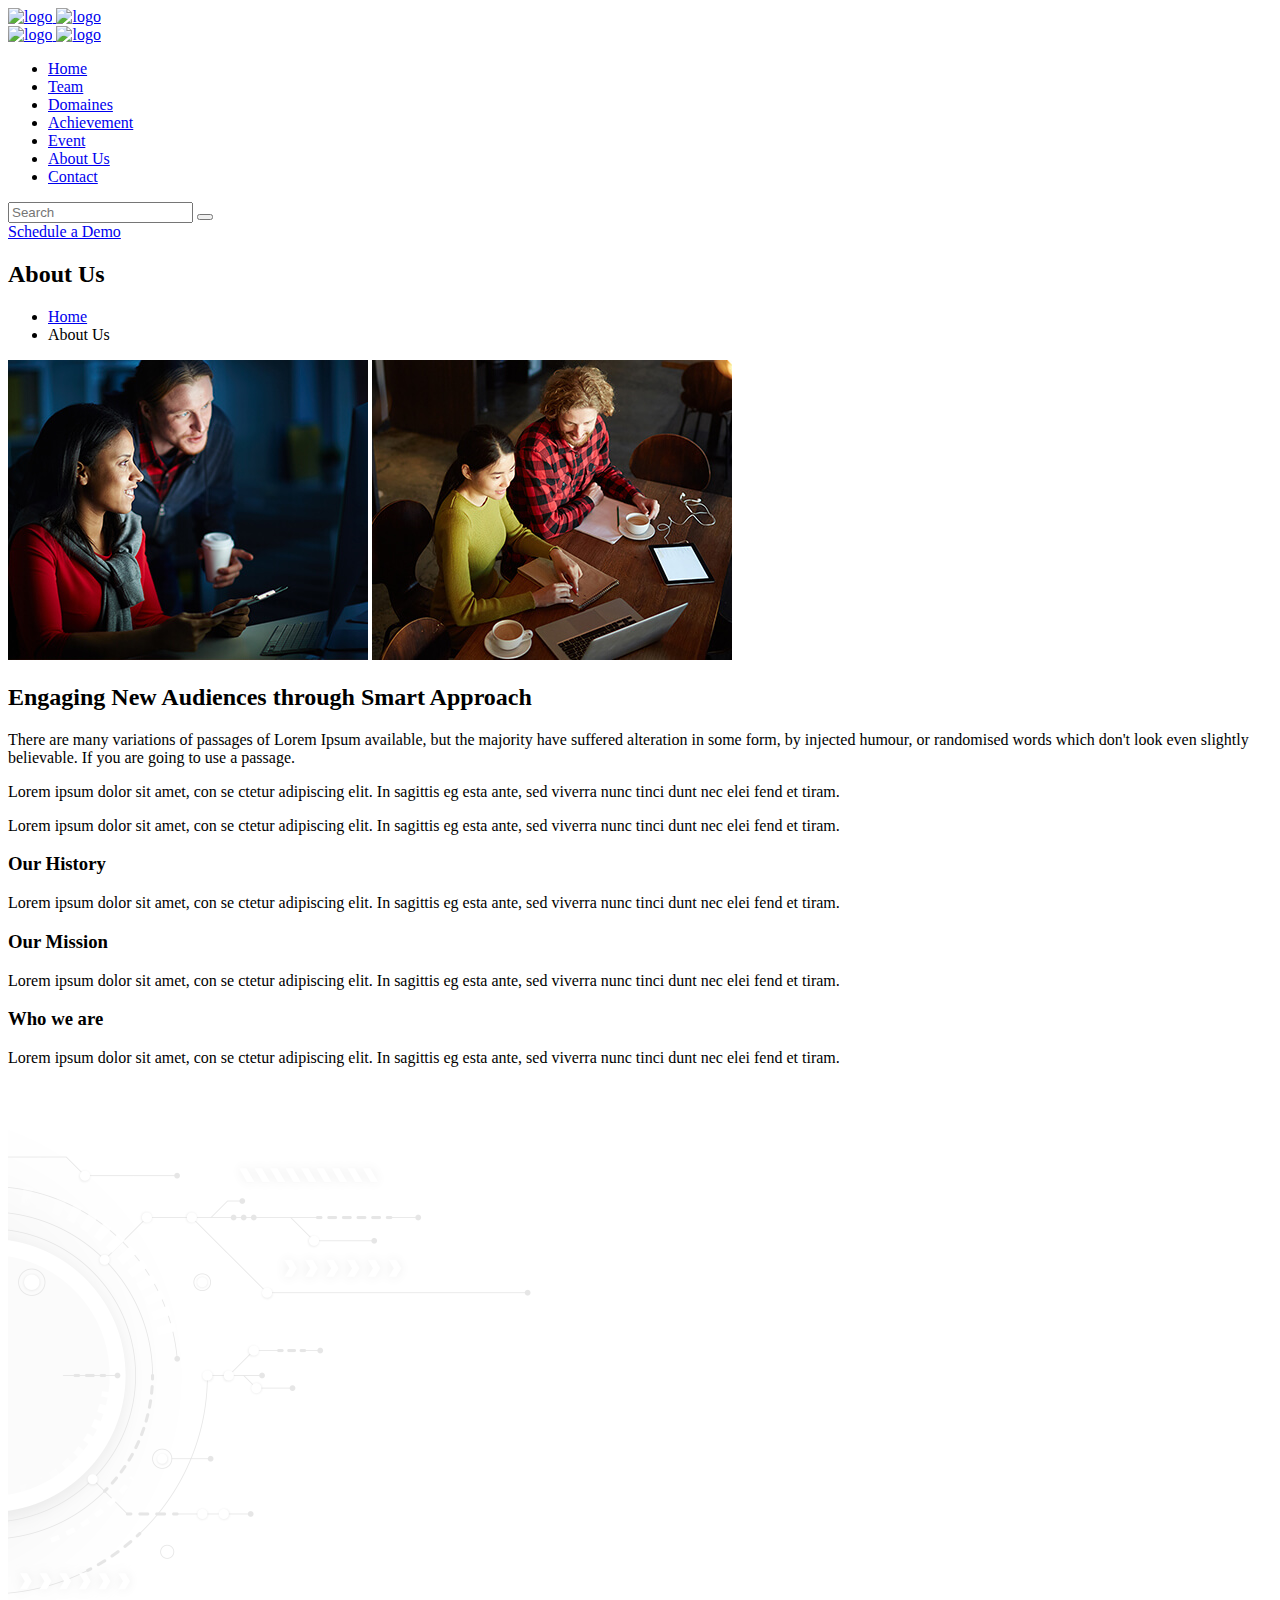
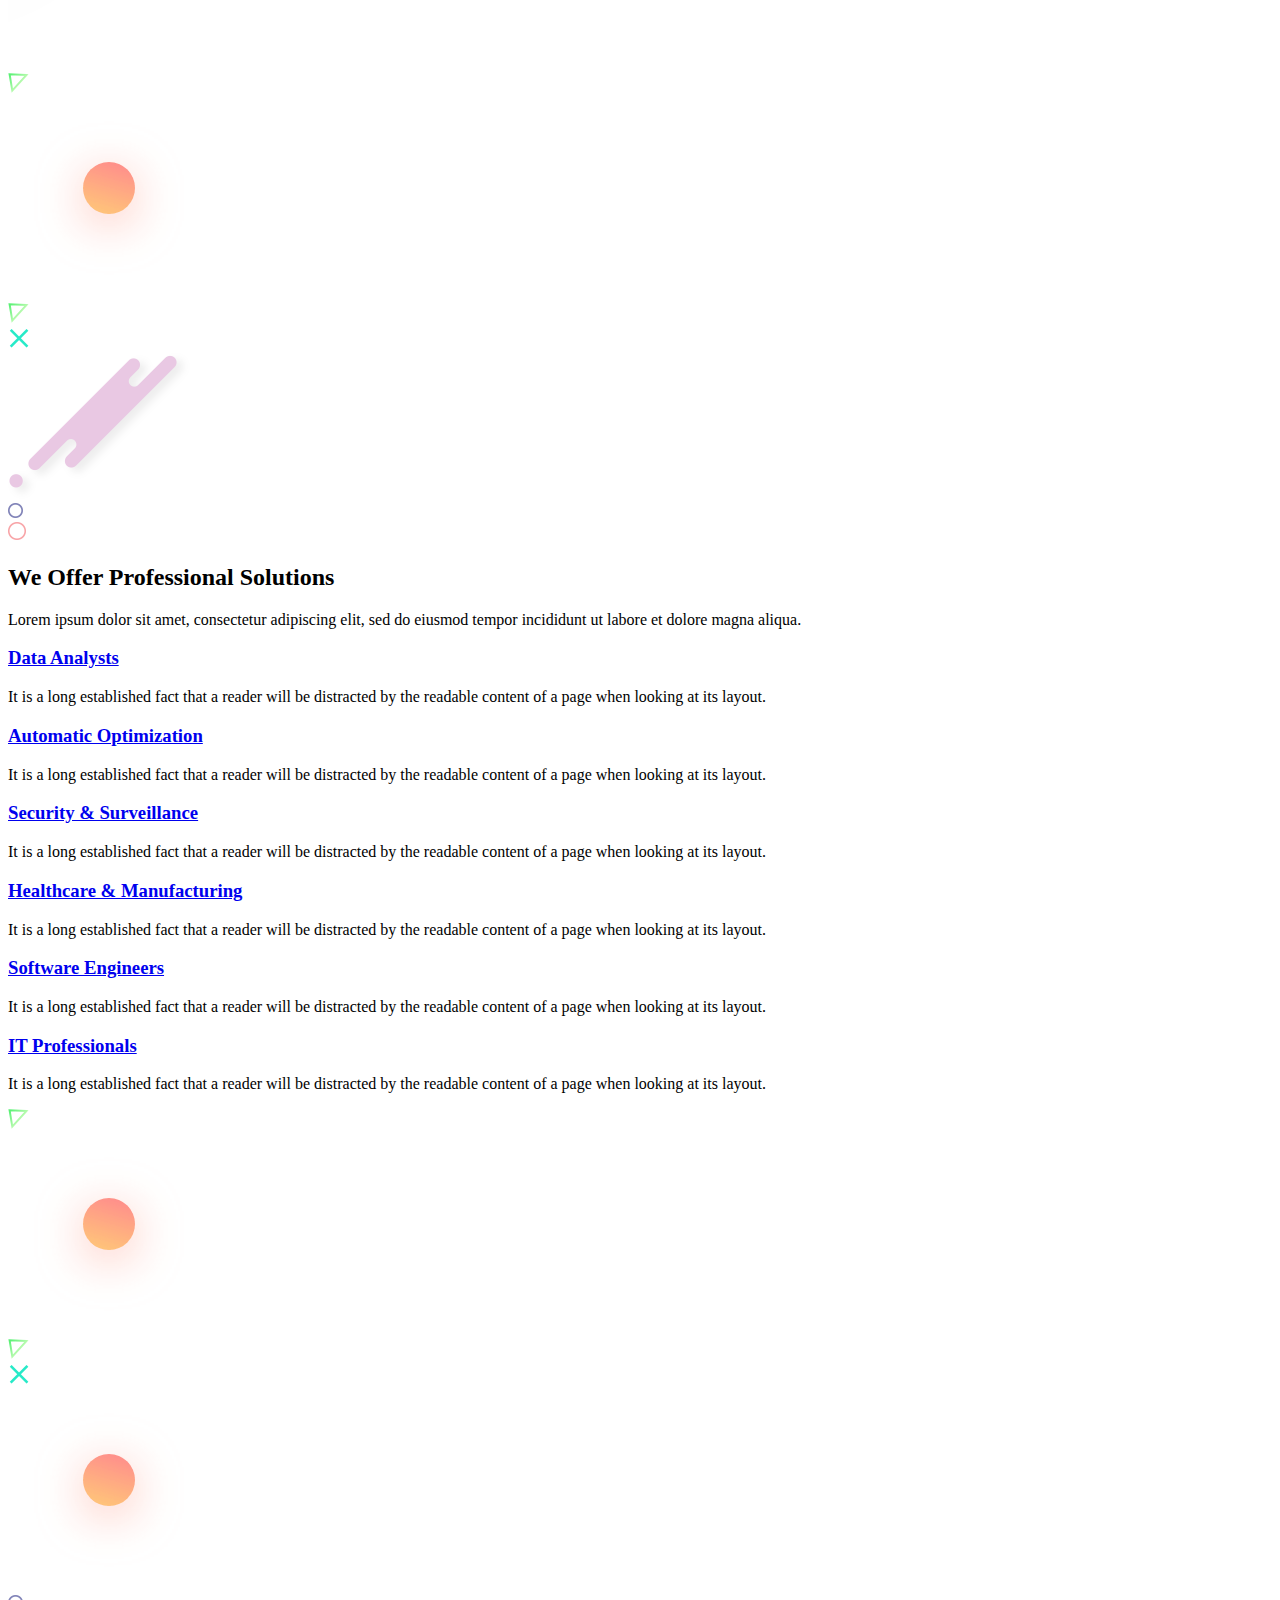
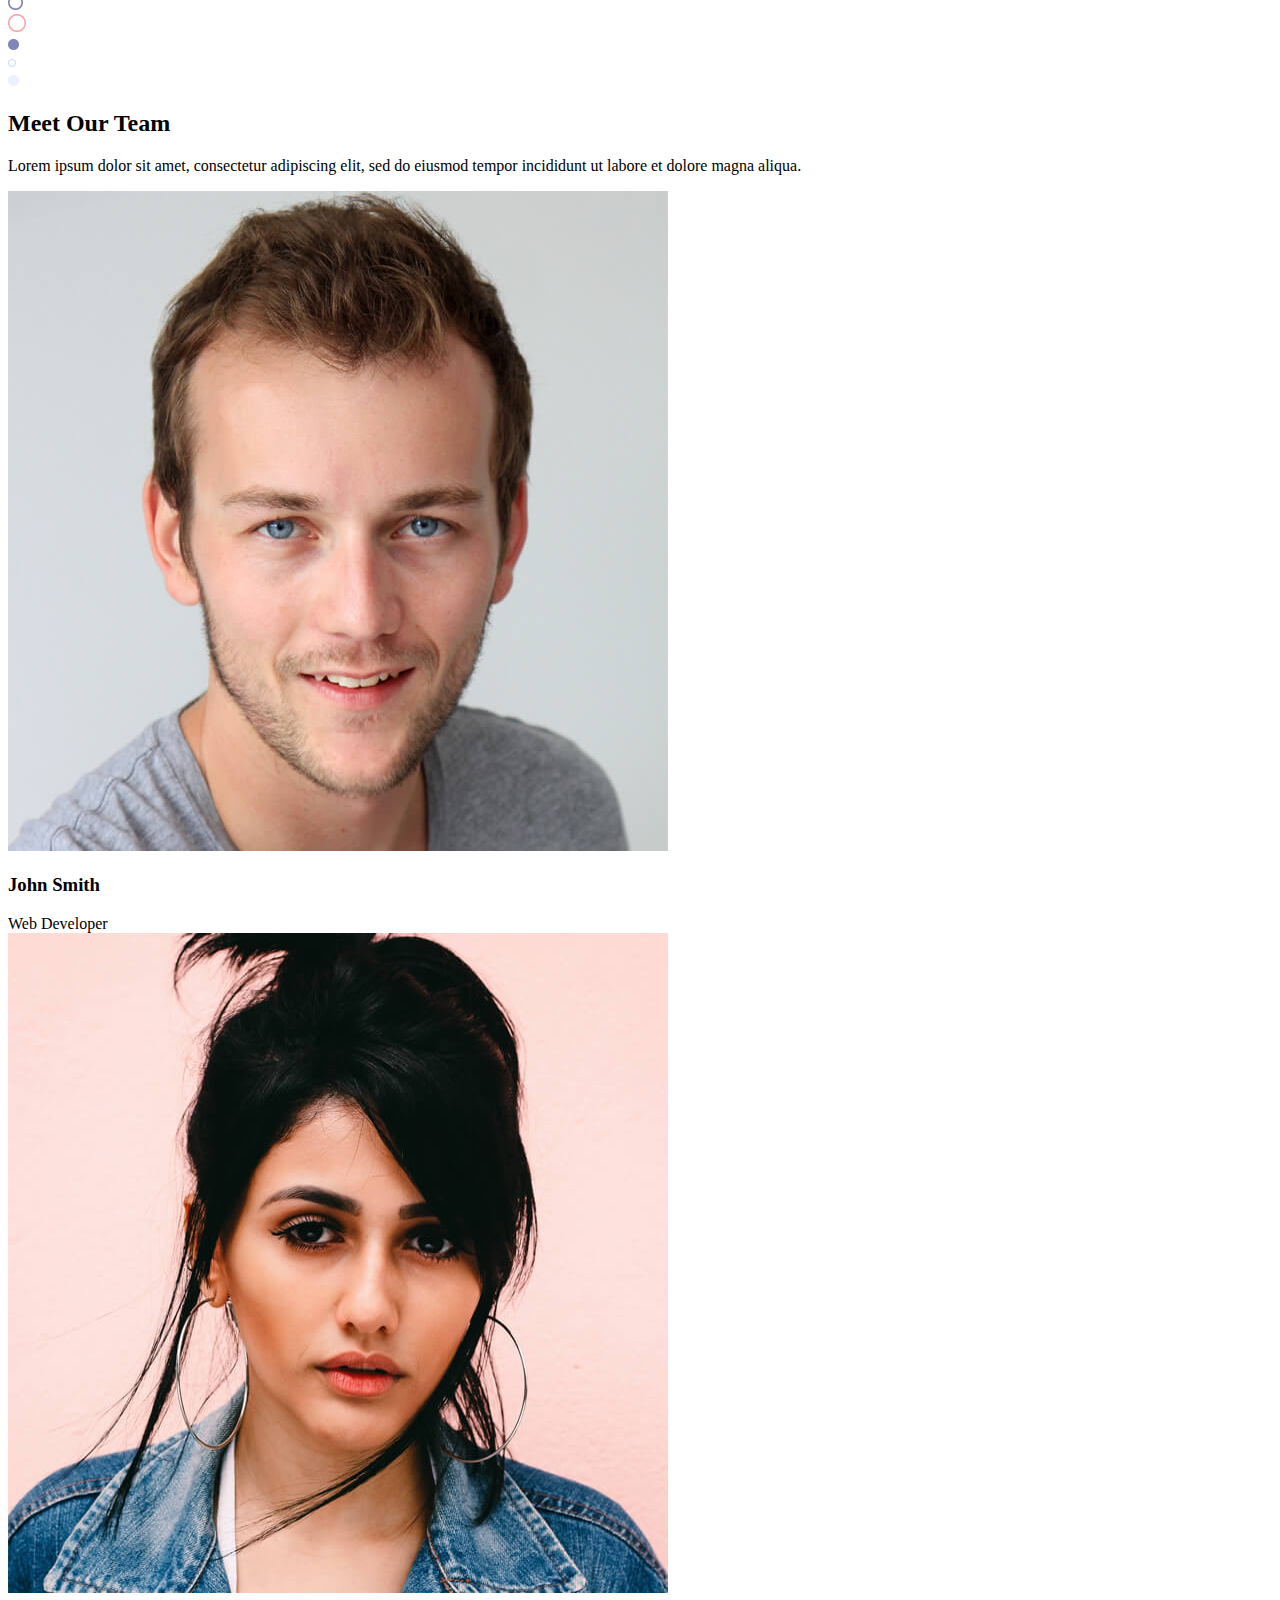
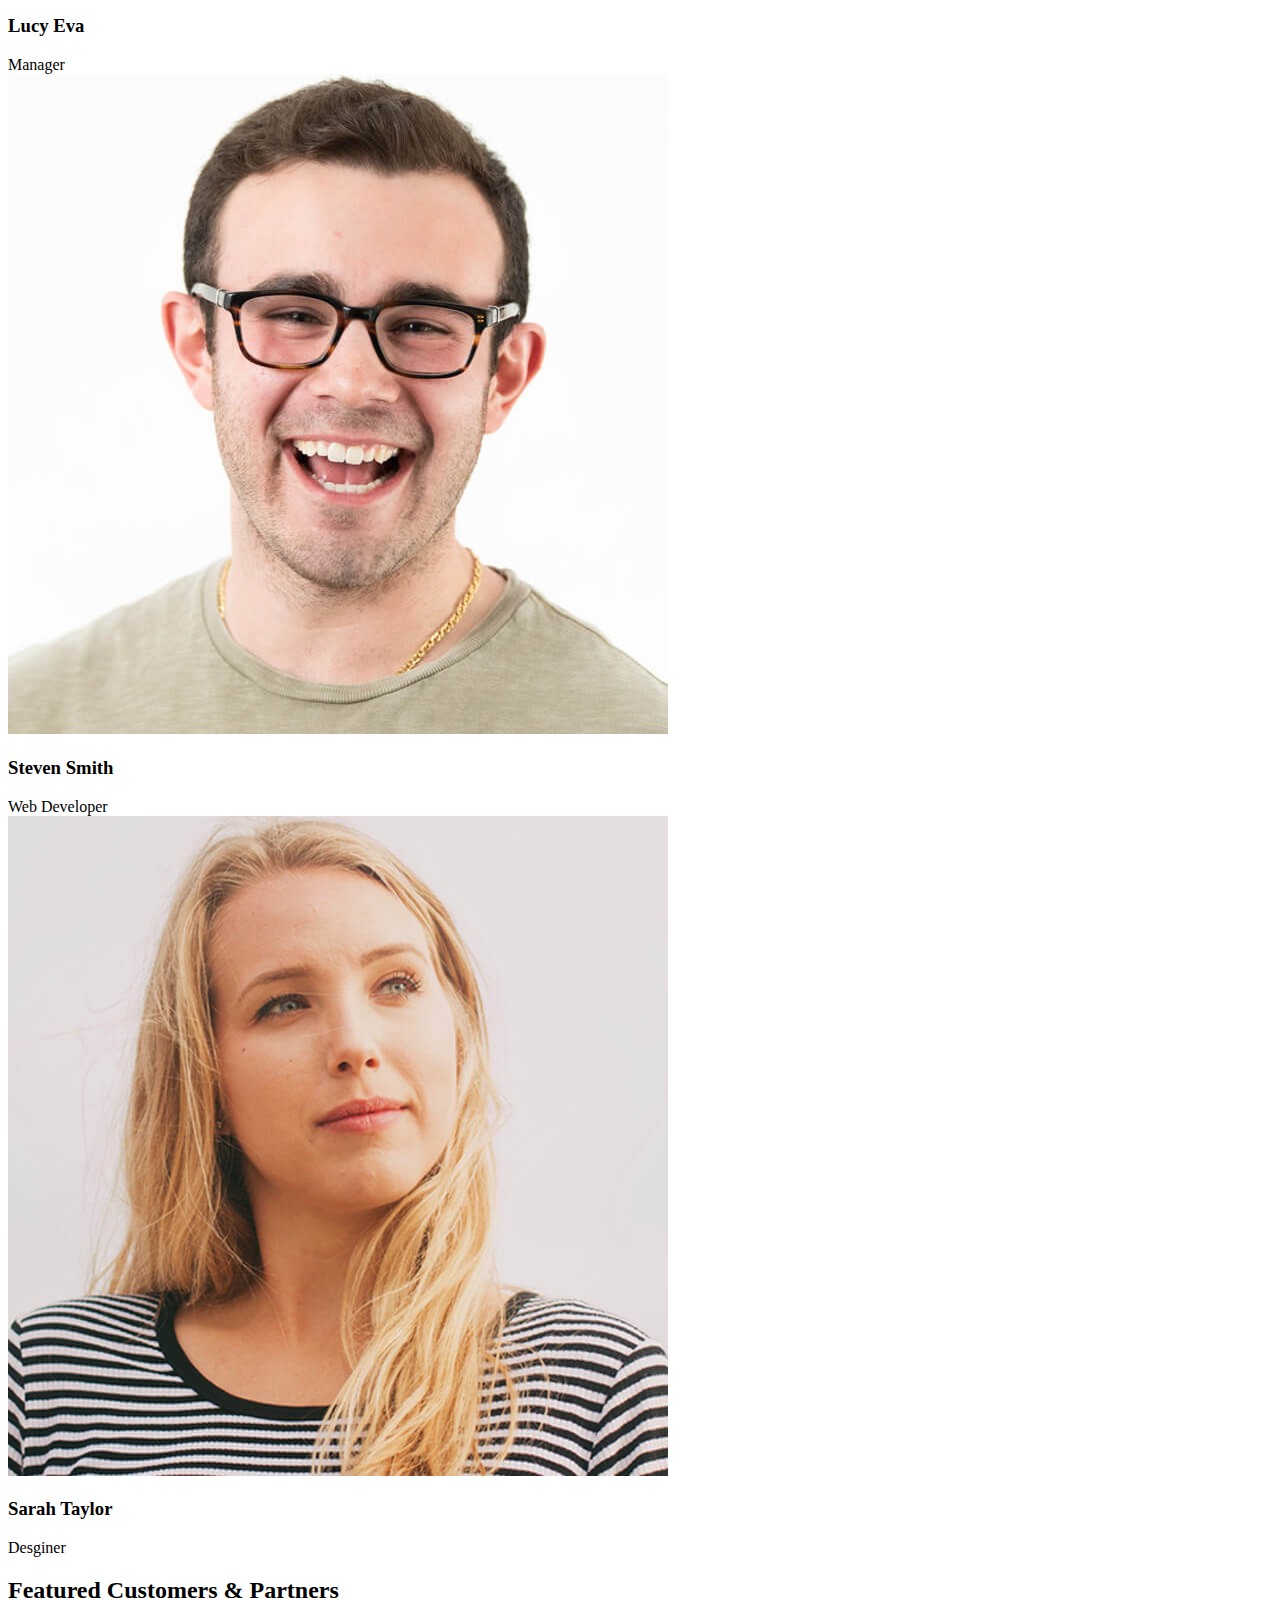
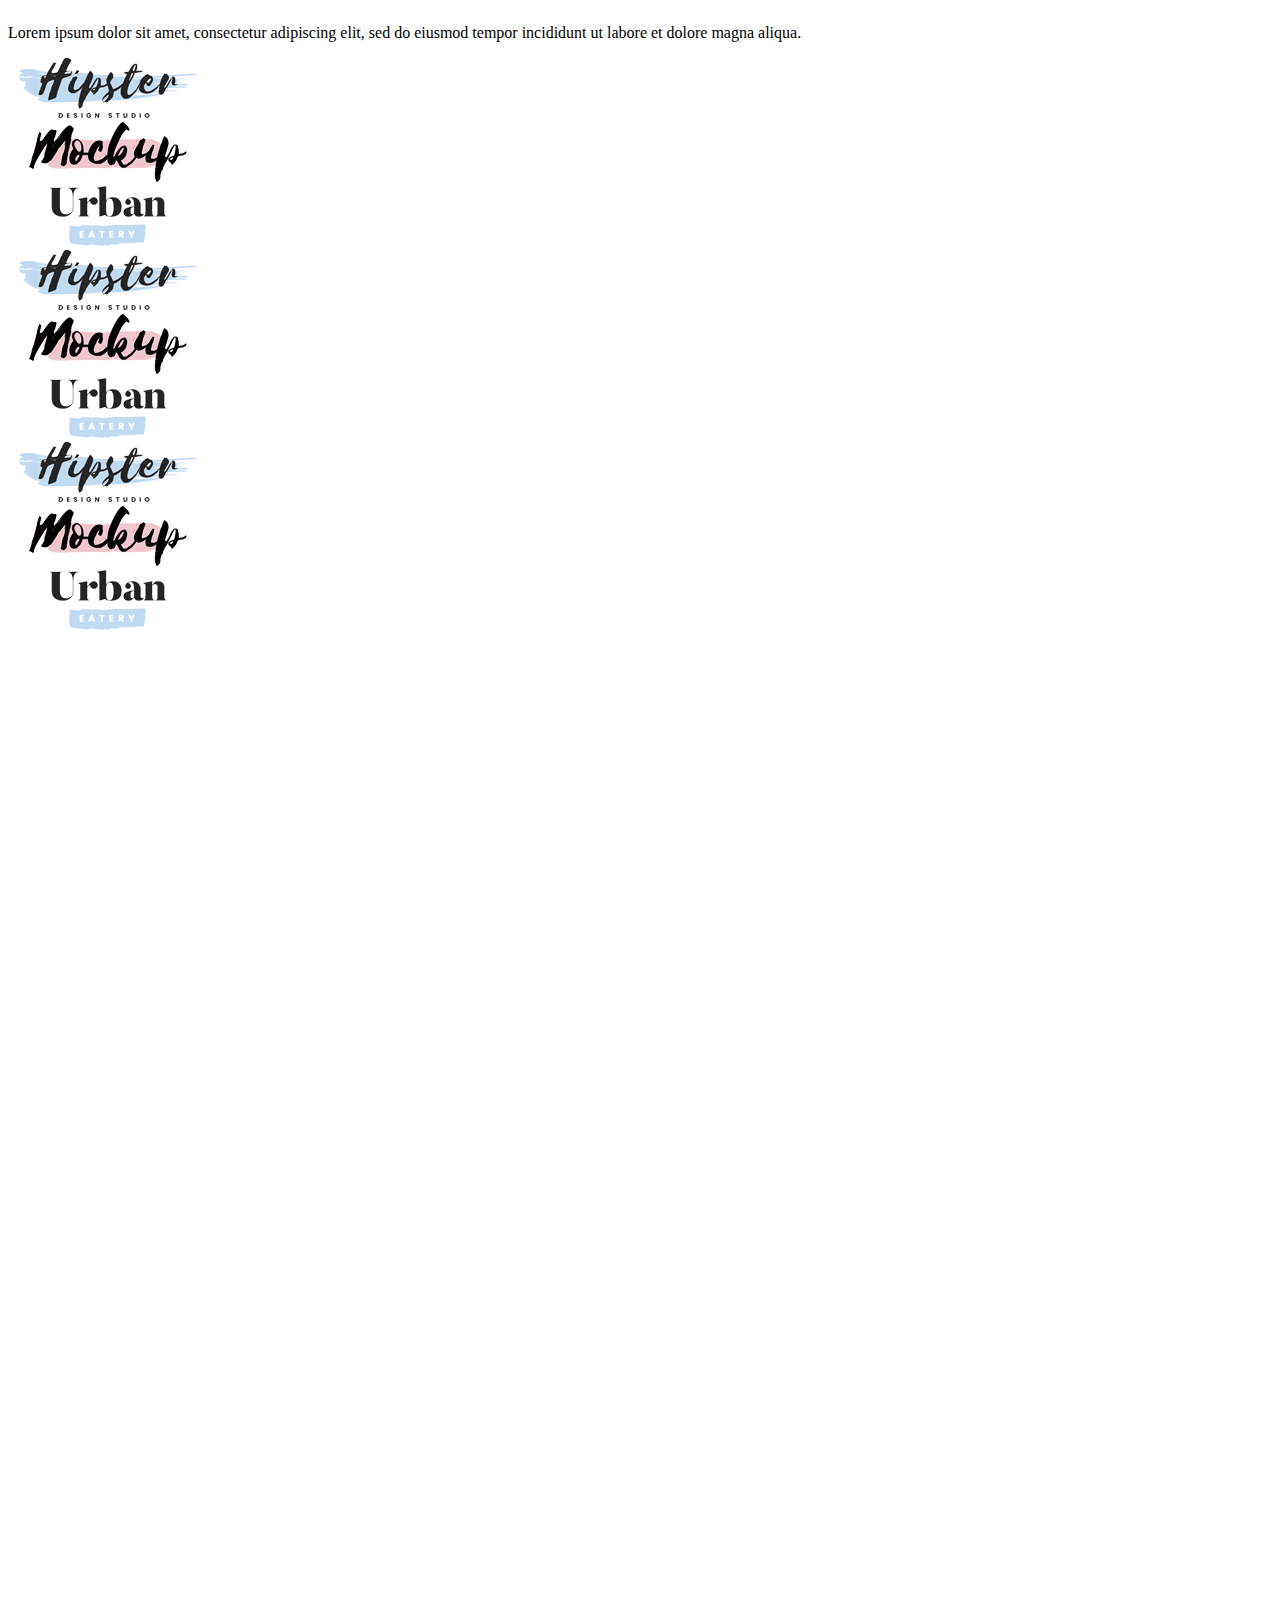
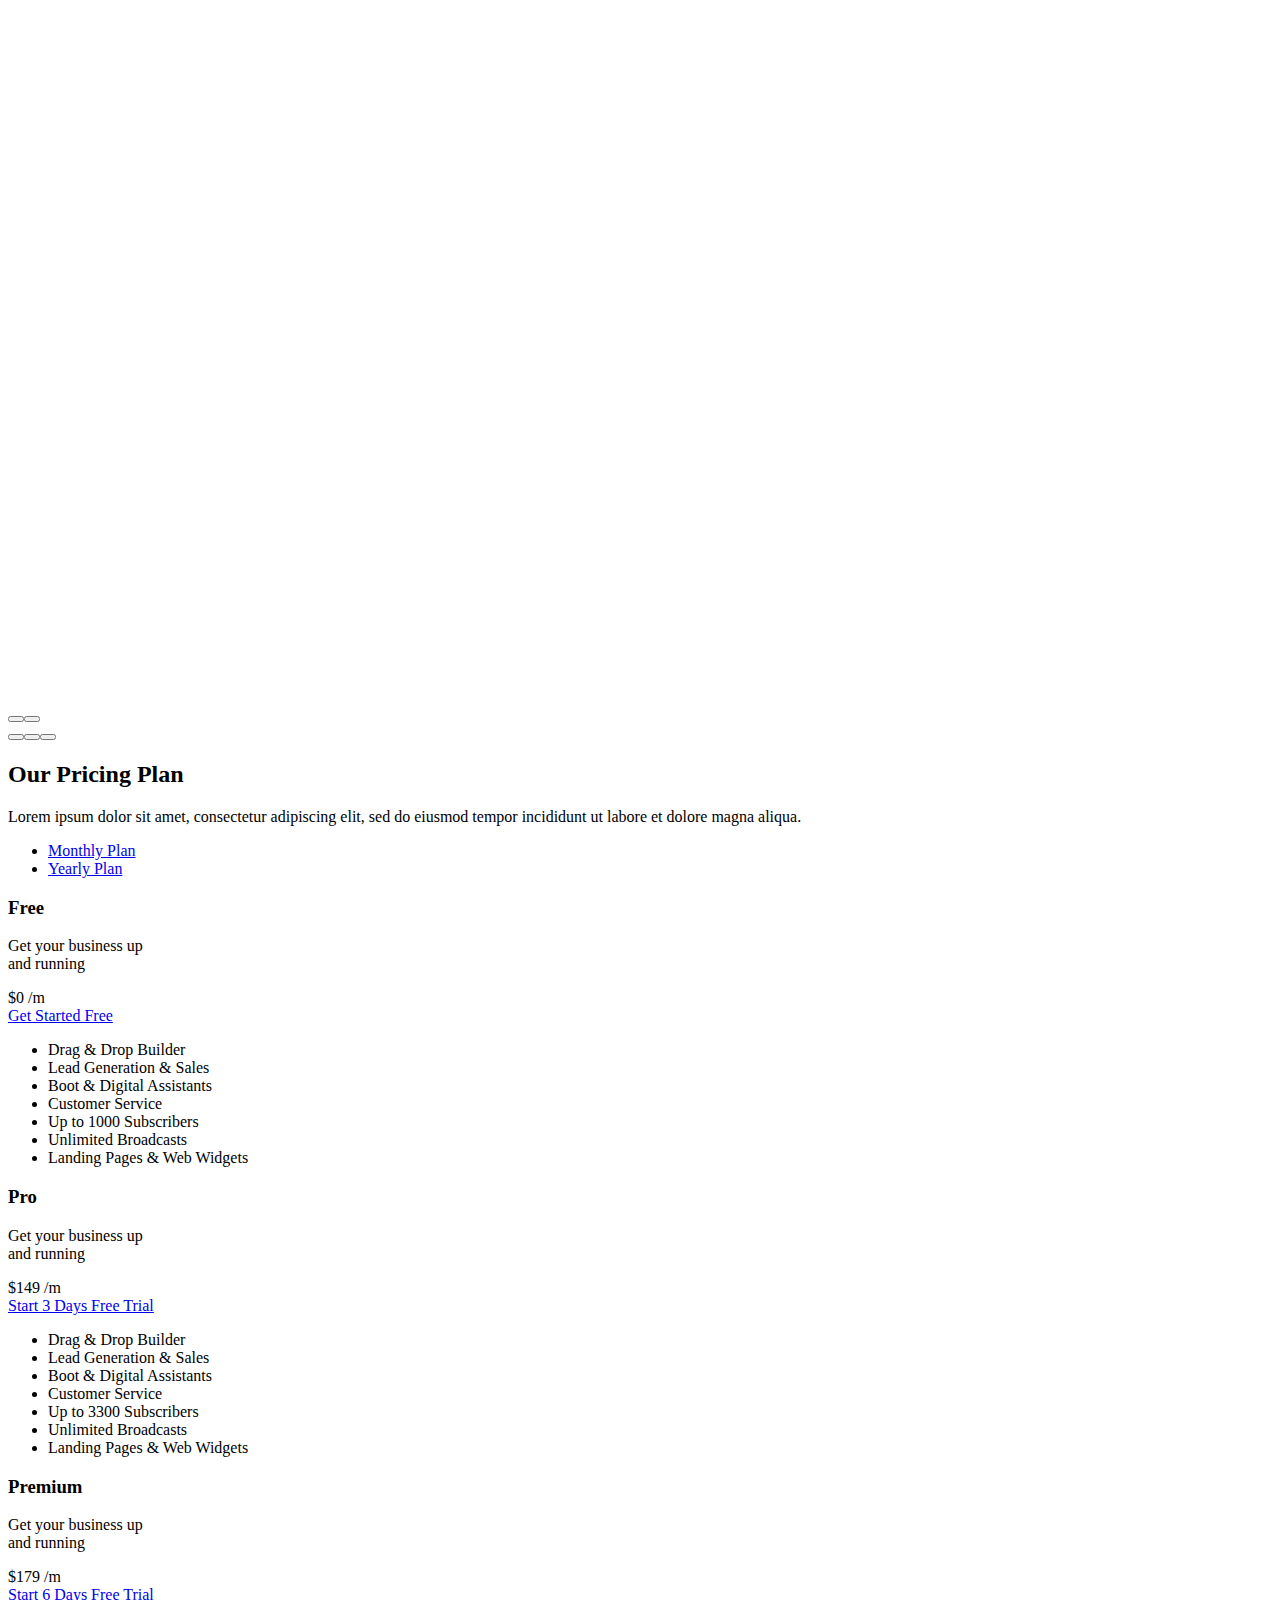
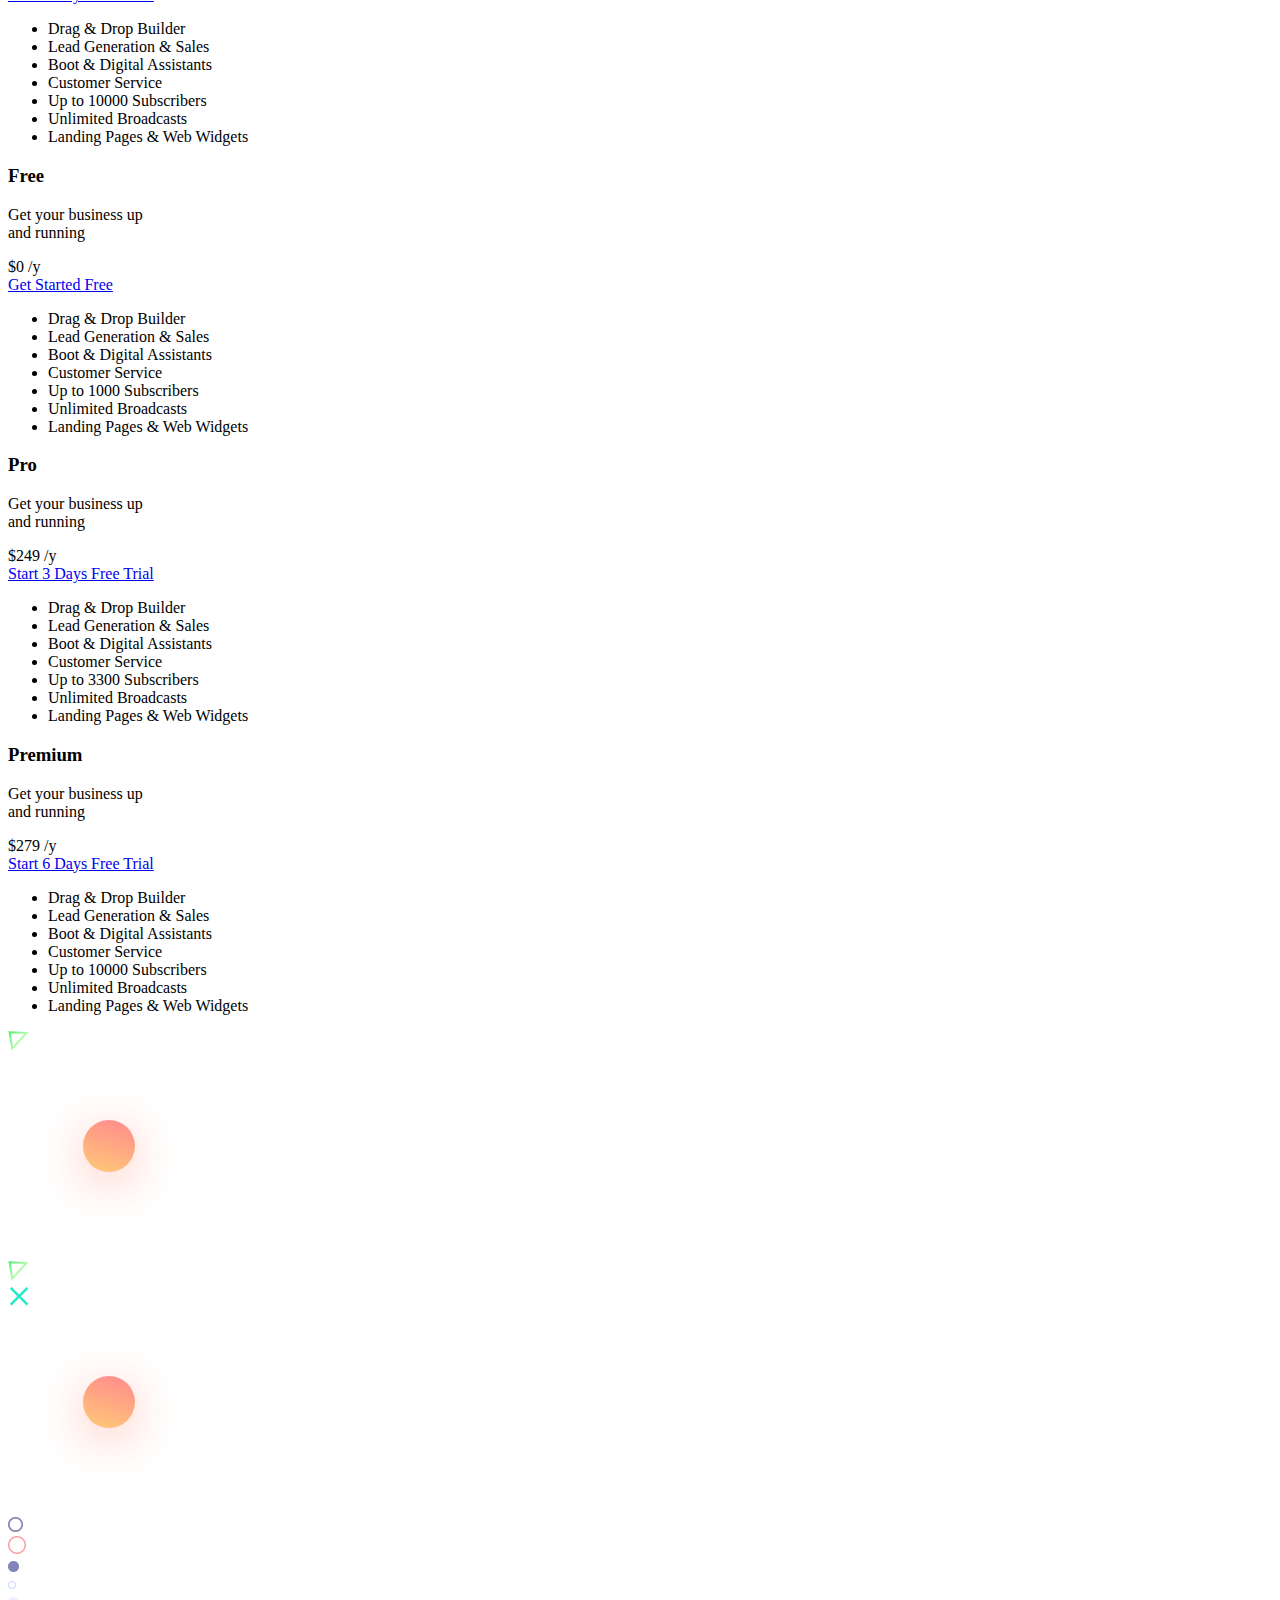
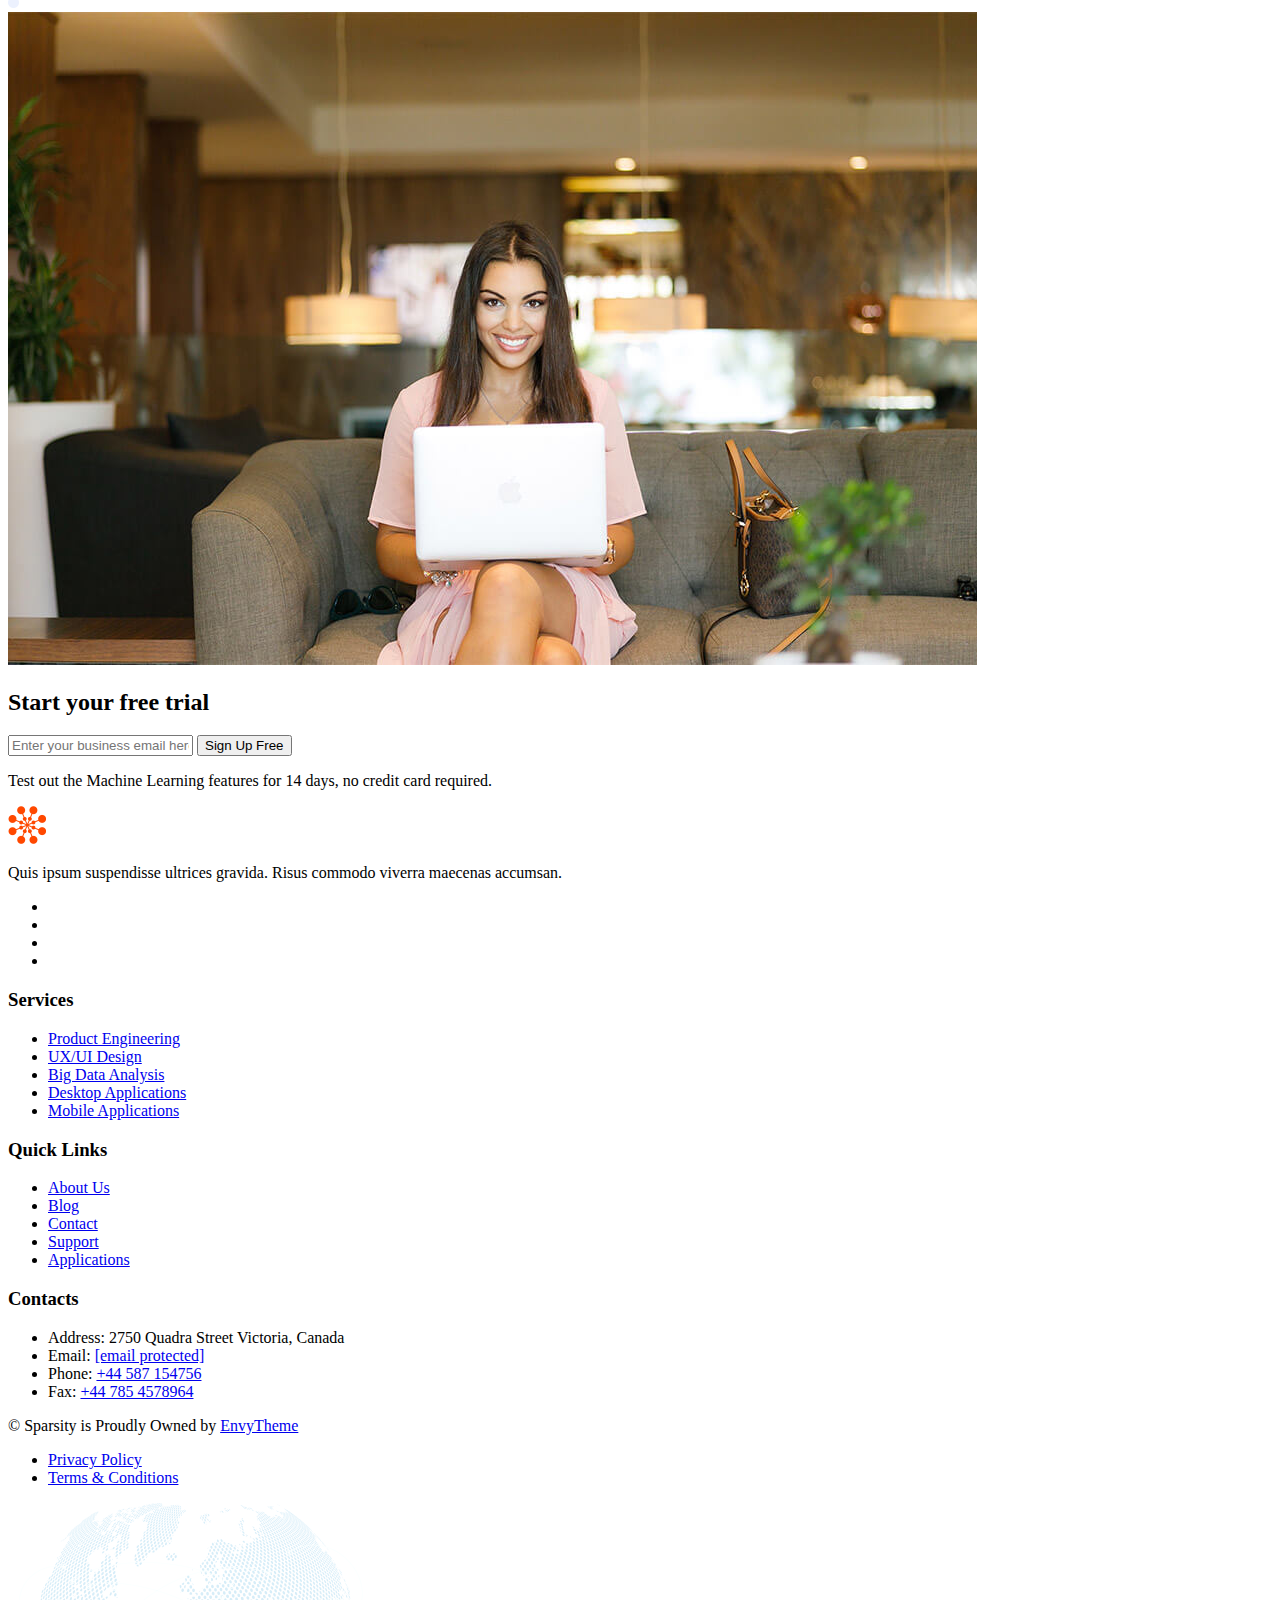
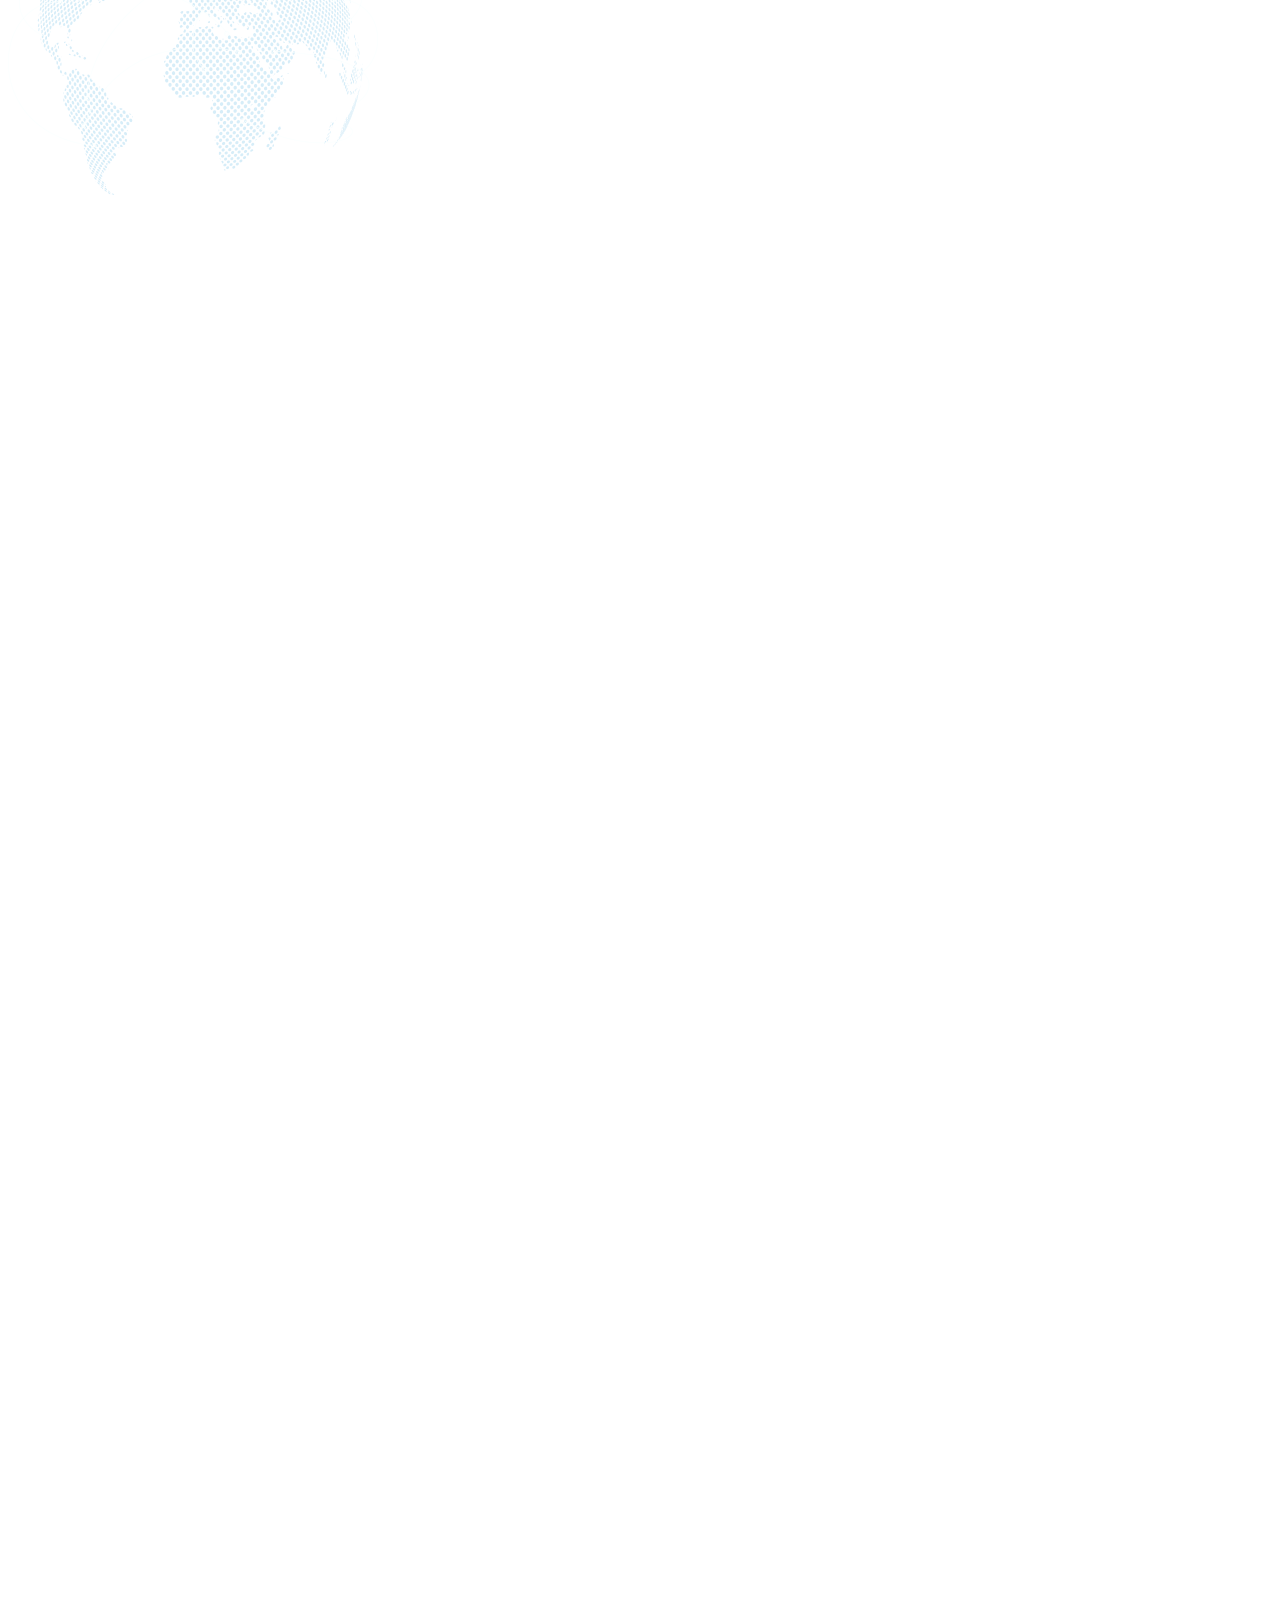
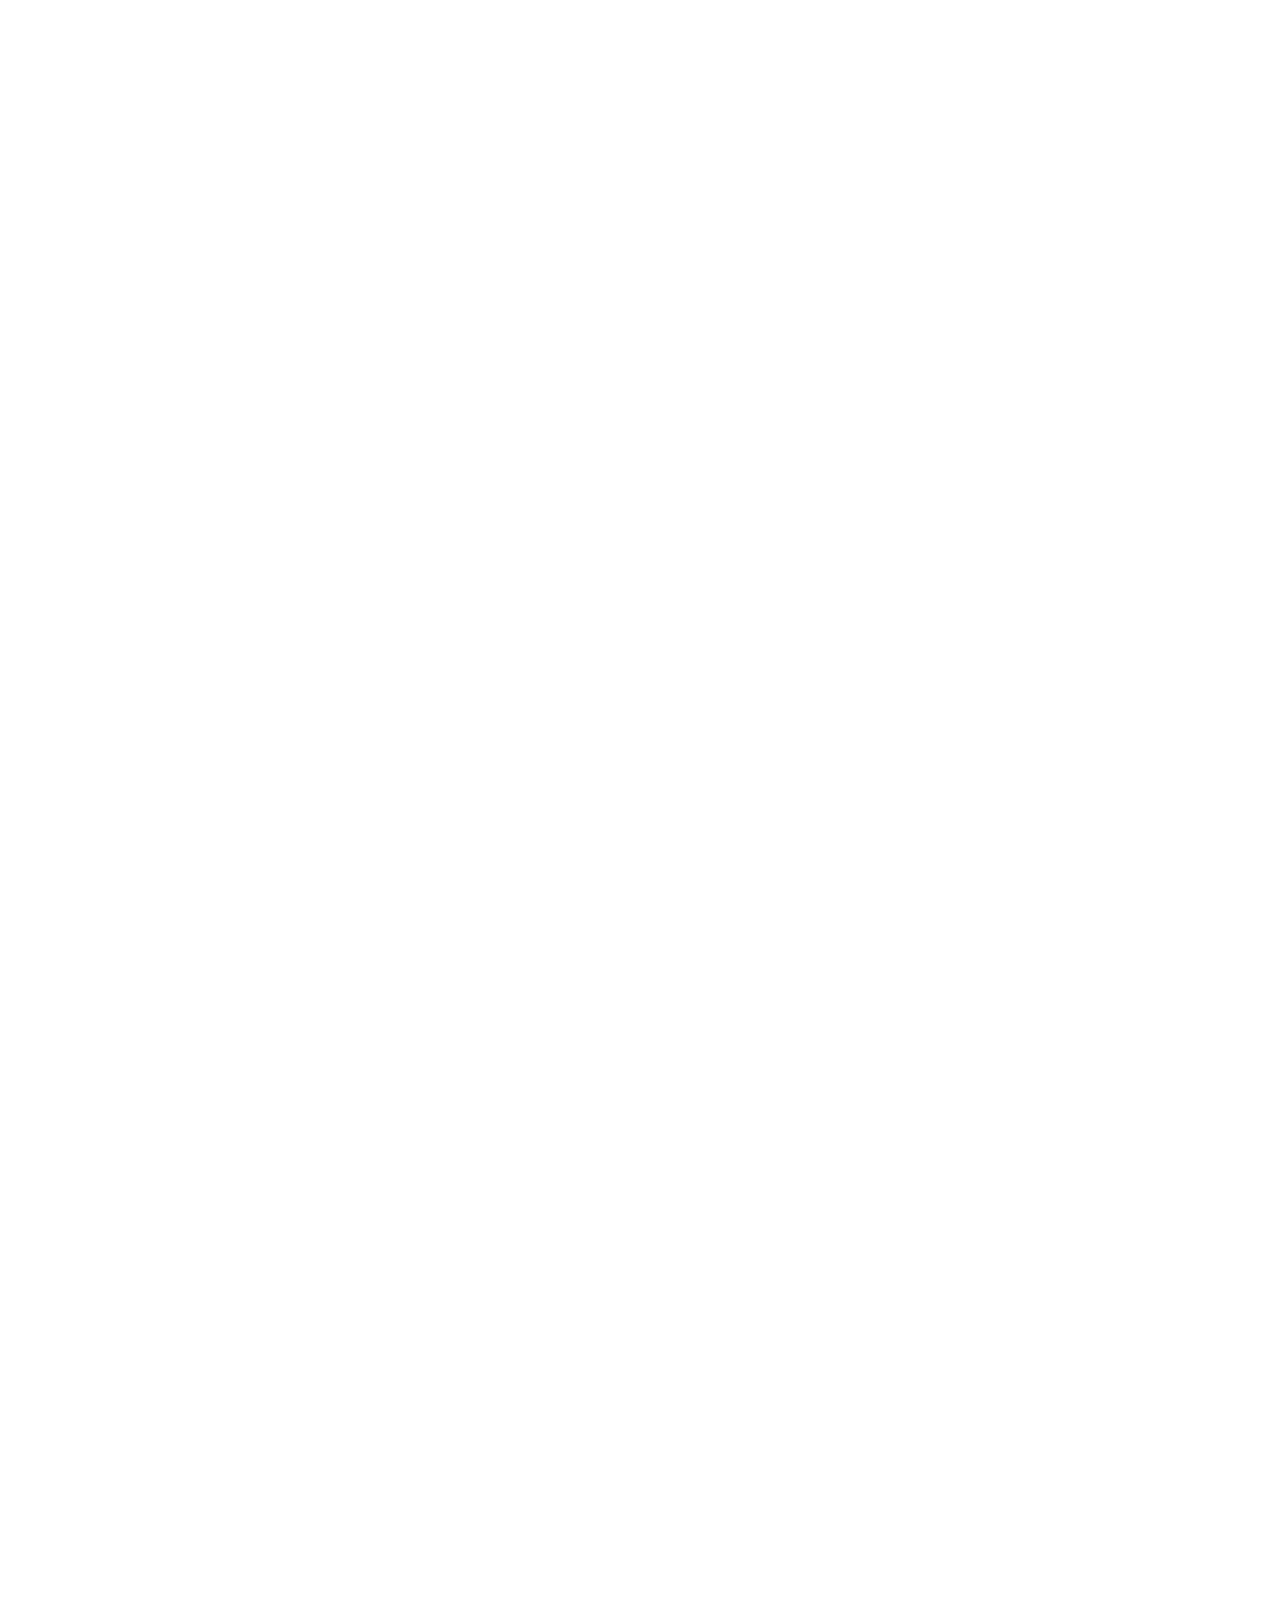
==== commit a781d07a: "update" ====
--- a/about-1.html
+++ b/about-1.html
@@ -38,15 +38,15 @@
     </div>
     <!-- End Preloader -->
 
-    <!-- Start Navbar Area -->
+    <!-- Start Topbar Wrap Area -->
     <div class="navbar-area navbar-style-two">
         <div class="sparsity-responsive-nav">
             <div class="container">
                 <div class="sparsity-responsive-menu">
                     <div class="logo">
-                        <a href="/Brain-Community/index-2.html">
-                            <img src="assets/img/white-logo.png" class="main-logo" alt="logo">
-                            <img src="assets/img/black-logo.png" class="optional-logo" alt="logo">
+                        <a href="/Brain-Community/">
+                            <img src="/Brain-Community/assets/img/white-logo.png" class="main-logo" alt="logo">
+                            <img src="/Brain-Community/assets/img/black-logo.png" class="optional-logo" alt="logo">
                         </a>
                     </div>
                 </div>
@@ -55,132 +55,132 @@
 
         <div class="sparsity-nav">
             <div class="container">
-                <nav class="navbar navbar-expand-md navbar-light">
-                    <a class="navbar-brand" href="/Brain-Community/index-2.html">
-                        <img src="assets/img/white-logo.png" class="main-logo" alt="logo">
-                        <img src="assets/img/black-logo.png" class="optional-logo" alt="logo">
+                <nav class="navbar navbar-expand-md navbar-dark">
+                    <a class="navbar-brand" href="/Brain-Community/">
+                        <img src="/Brain-Community/assets/img/white-logo.png" class="main-logo" alt="logo">
+                        <img src="/Brain-Community/assets/img/black-logo.png" class="optional-logo" alt="logo">
                     </a>
 
                     <div class="collapse navbar-collapse mean-menu" id="navbarSupportedContent">
                         <ul class="navbar-nav">
-                            <li class="nav-item"><a href="/Brain-Community/index-7.html" class="nav-link">Home <i
+                            <li class="nav-item"><a href="/Brain-Community/index.html" class="nav-link active">Home <i
                                         class="fas fa-chevron-down"></i></a>
                                 <!--
+                                        <ul class="dropdown-menu">
+                                            <li class="nav-item"><a href="/Brain-Community/index.html" class="nav-link">Home Demo - 1</a></li>
+
+                                            <li class="nav-item"><a href="/Brain-Community/index-3.html" class="nav-link">Home Demo - 2</a></li>
+
+                                            <li class="nav-item"><a href="/Brain-Community/index-4.html" class="nav-link">Home Demo - 3</a></li>
+
+                                            <li class="nav-item"><a href="/Brain-Community/index-5.html" class="nav-link">Home Demo - 4</a></li>
+
+                                            <li class="nav-item"><a href="/Brain-Community/index-6.html" class="nav-link">Home Demo - 5</a></li>
+
+                                            <li class="nav-item"><a href="/Brain-Community/index.html" class="nav-link">Home Demo - 6</a></li>
+
+                                            <li class="nav-item"><a href="/Brain-Community/index-8.html" class="nav-link">Home Demo - 7</a></li>
+
+                                            <li class="nav-item"><a href="/Brain-Community/index-9.html" class="nav-link">Home Demo - 8</a></li>
+                                        </ul>
+                                    -->
+                            </li>
+                            <li class="nav-item"><a href="/Brain-Community/team.html" class="nav-link">Team</a></li>
+                            <!--                                
+ 
+                                        <li class="nav-item"><a href="/Brain-Community/#" class="nav-link">Pages <i class="fas fa-chevron-down"></i></a>
                                             <ul class="dropdown-menu">
-                                                <li class="nav-item"><a href="/Brain-Community/index-2.html" class="nav-link">Home Demo - 1</a></li>
-    
-                                                <li class="nav-item"><a href="/Brain-Community/index-3.html" class="nav-link">Home Demo - 2</a></li>
-    
-                                                <li class="nav-item"><a href="/Brain-Community/index-4.html" class="nav-link">Home Demo - 3</a></li>
-    
-                                                <li class="nav-item"><a href="/Brain-Community/index-5.html" class="nav-link">Home Demo - 4</a></li>
-    
-                                                <li class="nav-item"><a href="/Brain-Community/index-6.html" class="nav-link">Home Demo - 5</a></li>
-    
-                                                <li class="nav-item"><a href="/Brain-Community/index-7.html" class="nav-link">Home Demo - 6</a></li>
-    
-                                                <li class="nav-item"><a href="/Brain-Community/index-8.html" class="nav-link">Home Demo - 7</a></li>
-    
-                                                <li class="nav-item"><a href="/Brain-Community/index-9.html" class="nav-link">Home Demo - 8</a></li>
+                                            
+
+                                                <li class="nav-item"><a href="/Brain-Community/team.html" class="nav-link">Team</a></li>
+
+                                                <li class="nav-item"><a href="/Brain-Community/pricing.html" class="nav-link">Pricing</a></li>
+
+                                                <li class="nav-item"><a href="/Brain-Community/feedback.html" class="nav-link">Feedback</a></li>
+
+                                                <li class="nav-item"><a href="/Brain-Community/partner.html" class="nav-link">Partner</a></li>
+
+                                                <li class="nav-item"><a href="/Brain-Community/error-404.html" class="nav-link">404 Error</a></li>
+
+                                                <li class="nav-item"><a href="/Brain-Community/coming-soon.html" class="nav-link">Coming Soon</a></li>
+
+                                                <li class="nav-item"><a href="/Brain-Community/faq.html" class="nav-link">FAQ</a></li>
+                                            </ul>
+                                        </li>
+                                    -->
+                            <li class="nav-item"><a href="/Brain-Community/services-1.html" class="nav-link">Domaines <i
+                                        class="fas fa-chevron-down"></i></a>
+                                <!--                                    
+                                            <ul class="dropdown-menu">
+                                                <li class="nav-item"><a href="/Brain-Community/services-1.html" class="nav-link">Services Style One</a></li>
+
+                                                <li class="nav-item"><a href="/Brain-Community/services-2.html" class="nav-link">Services Style Two</a></li>
+
+                                                <li class="nav-item"><a href="/Brain-Community/services-3.html" class="nav-link">Services Style Three</a></li>
+
+                                                <li class="nav-item"><a href="/Brain-Community/services-4.html" class="nav-link">Services Style Four</a></li>
+
+                                                <li class="nav-item"><a href="/Brain-Community/single-services.html" class="nav-link">Services Details</a></li>
                                             </ul>
                                         -->
                             </li>
-                            <li class="nav-item"><a href="/Brain-Community/team.html" class="nav-link">Team</a></li>
-                            <!--                                
-     
-                                            <li class="nav-item"><a href="/Brain-Community/#" class="nav-link">Pages <i class="fas fa-chevron-down"></i></a>
-                                                <ul class="dropdown-menu">
-                                                
-    
-                                                    <li class="nav-item"><a href="/Brain-Community/team.html" class="nav-link">Team</a></li>
-    
-                                                    <li class="nav-item"><a href="/Brain-Community/pricing.html" class="nav-link">Pricing</a></li>
-    
-                                                    <li class="nav-item"><a href="/Brain-Community/feedback.html" class="nav-link">Feedback</a></li>
-    
-                                                    <li class="nav-item"><a href="/Brain-Community/partner.html" class="nav-link">Partner</a></li>
-    
-                                                    <li class="nav-item"><a href="/Brain-Community/error-404.html" class="nav-link">404 Error</a></li>
-    
-                                                    <li class="nav-item"><a href="/Brain-Community/coming-soon.html" class="nav-link">Coming Soon</a></li>
-    
-                                                    <li class="nav-item"><a href="/Brain-Community/faq.html" class="nav-link">FAQ</a></li>
-                                                </ul>
-                                            </li>
-                                        -->
-                            <li class="nav-item"><a href="/Brain-Community/services-1.html" class="nav-link">Domaines <i
-                                        class="fas fa-chevron-down"></i></a>
-                                <!--                                    
-                                                <ul class="dropdown-menu">
-                                                    <li class="nav-item"><a href="/Brain-Community/services-1.html" class="nav-link">Services Style One</a></li>
-    
-                                                    <li class="nav-item"><a href="/Brain-Community/services-2.html" class="nav-link">Services Style Two</a></li>
-    
-                                                    <li class="nav-item"><a href="/Brain-Community/services-3.html" class="nav-link">Services Style Three</a></li>
-    
-                                                    <li class="nav-item"><a href="/Brain-Community/services-4.html" class="nav-link">Services Style Four</a></li>
-    
-                                                    <li class="nav-item"><a href="/Brain-Community/single-services.html" class="nav-link">Services Details</a></li>
-                                                </ul>
-                                            -->
-                            </li>
                             <!--    
-    
-                                    <li class="nav-item"><a href="/Brain-Community/#" class="nav-link">Projects <i class="fas fa-chevron-down"></i></a>
-                                        <ul class="dropdown-menu">
-                                            <li class="nav-item"><a href="/Brain-Community/projects.html" class="nav-link">Projects</a></li>
-    
-                                            <li class="nav-item"><a href="/Brain-Community/single-projects.html" class="nav-link">Projects Details</a></li>
-                                        </ul>
-                                    </li>
-                                   <li class="nav-item"><a href="/Brain-Community/#" class="nav-link">Shop <i class="fas fa-chevron-down"></i></a>
-                                        <ul class="dropdown-menu">
-                                            <li class="nav-item"><a href="/Brain-Community/shop.html" class="nav-link">Shop</a></li>
-    
-                                            <li class="nav-item"><a href="/Brain-Community/single-product.html" class="nav-link">Single Products</a></li>
-    
-                                            <li class="nav-item"><a href="/Brain-Community/cart.html" class="nav-link">Cart</a></li>
-    
-                                            <li class="nav-item"><a href="/Brain-Community/checkout.html" class="nav-link">Checkout</a></li>
-                                        </ul>
-                                    </li>
-                                    -->
+
+                                <li class="nav-item"><a href="/Brain-Community/#" class="nav-link">Projects <i class="fas fa-chevron-down"></i></a>
+                                    <ul class="dropdown-menu">
+                                        <li class="nav-item"><a href="/Brain-Community/projects.html" class="nav-link">Projects</a></li>
+
+                                        <li class="nav-item"><a href="/Brain-Community/single-projects.html" class="nav-link">Projects Details</a></li>
+                                    </ul>
+                                </li>
+                               <li class="nav-item"><a href="/Brain-Community/#" class="nav-link">Shop <i class="fas fa-chevron-down"></i></a>
+                                    <ul class="dropdown-menu">
+                                        <li class="nav-item"><a href="/Brain-Community/shop.html" class="nav-link">Shop</a></li>
+
+                                        <li class="nav-item"><a href="/Brain-Community/single-product.html" class="nav-link">Single Products</a></li>
+
+                                        <li class="nav-item"><a href="/Brain-Community/cart.html" class="nav-link">Cart</a></li>
+
+                                        <li class="nav-item"><a href="/Brain-Community/checkout.html" class="nav-link">Checkout</a></li>
+                                    </ul>
+                                </li>
+                                -->
 
                             <li class="nav-item"><a href="/Brain-Community/Réalisation.html"
-                                    class="nav-link active">Achievement <i class="fas fa-chevron-down"></i></a>
-                                <!--    
-                                                <ul class="dropdown-menu">
-                                                    <li class="nav-item"><a href="/Brain-Community/blog-1.html" class="nav-link active">Blog Grid</a></li>
-    
-                                                    <li class="nav-item"><a href="/Brain-Community/blog-2.html" class="nav-link">Blog Right Sidebar</a></li>
-    
-                                                    <li class="nav-item"><a href="/Brain-Community/single-blog.html" class="nav-link">Blog Details</a></li>
-                                                </ul>
-                                             -->
-                            </li>
-                            <li class="nav-item"><a href="/Brain-Community/evenement.html" class="nav-link active">Event
-                                    <i class="fas fa-chevron-down"></i></a>
+                                    class="nav-link ">Achievement <i class="fas fa-chevron-down"></i></a>
                                 <!--    
                                             <ul class="dropdown-menu">
                                                 <li class="nav-item"><a href="/Brain-Community/blog-1.html" class="nav-link active">Blog Grid</a></li>
-    
+
                                                 <li class="nav-item"><a href="/Brain-Community/blog-2.html" class="nav-link">Blog Right Sidebar</a></li>
-    
+
                                                 <li class="nav-item"><a href="/Brain-Community/single-blog.html" class="nav-link">Blog Details</a></li>
                                             </ul>
                                          -->
                             </li>
+                            <li class="nav-item"><a href="/Brain-Community/evenement.html" class="nav-link ">Event
+                                    <i class="fas fa-chevron-down"></i></a>
+                                <!--    
+                                        <ul class="dropdown-menu">
+                                            <li class="nav-item"><a href="/Brain-Community/blog-1.html" class="nav-link active">Blog Grid</a></li>
+
+                                            <li class="nav-item"><a href="/Brain-Community/blog-2.html" class="nav-link">Blog Right Sidebar</a></li>
+
+                                            <li class="nav-item"><a href="/Brain-Community/single-blog.html" class="nav-link">Blog Details</a></li>
+                                        </ul>
+                                     -->
+                            </li>
                             <li class="nav-item">
-                                <a href="/Brain-Community/about-1.html" class="nav-link">About Us</a>
+                                <a href="/Brain-Community/about-1.html" class="nav-link ">About Us</a>
                                 <!-- 
-                                           <ul class="dropdown-menu">
-                                                <li class="nav-item"><a href="/Brain-Community/about-1.html" class="nav-link">About Us 1</a></li>
-    
-                                                <li class="nav-item"><a href="/Brain-Community/about-2.html" class="nav-link">About Us 2</a></li>
-                                            </ul>
-                                        -->
+                                       <ul class="dropdown-menu">
+                                            <li class="nav-item"><a href="/Brain-Community/about-1.html" class="nav-link">About Us 1</a></li>
+
+                                            <li class="nav-item"><a href="/Brain-Community/about-2.html" class="nav-link">About Us 2</a></li>
+                                        </ul>
+                                    -->
                             </li>
-                            <li class="nav-item"><a href="/Brain-Community/contact.html" class="nav-link">Contact</a>
+                            <li class="nav-item"><a href="/Brain-Community/contact.html" class="nav-link ">Contact</a>
                             </li>
                         </ul>
 
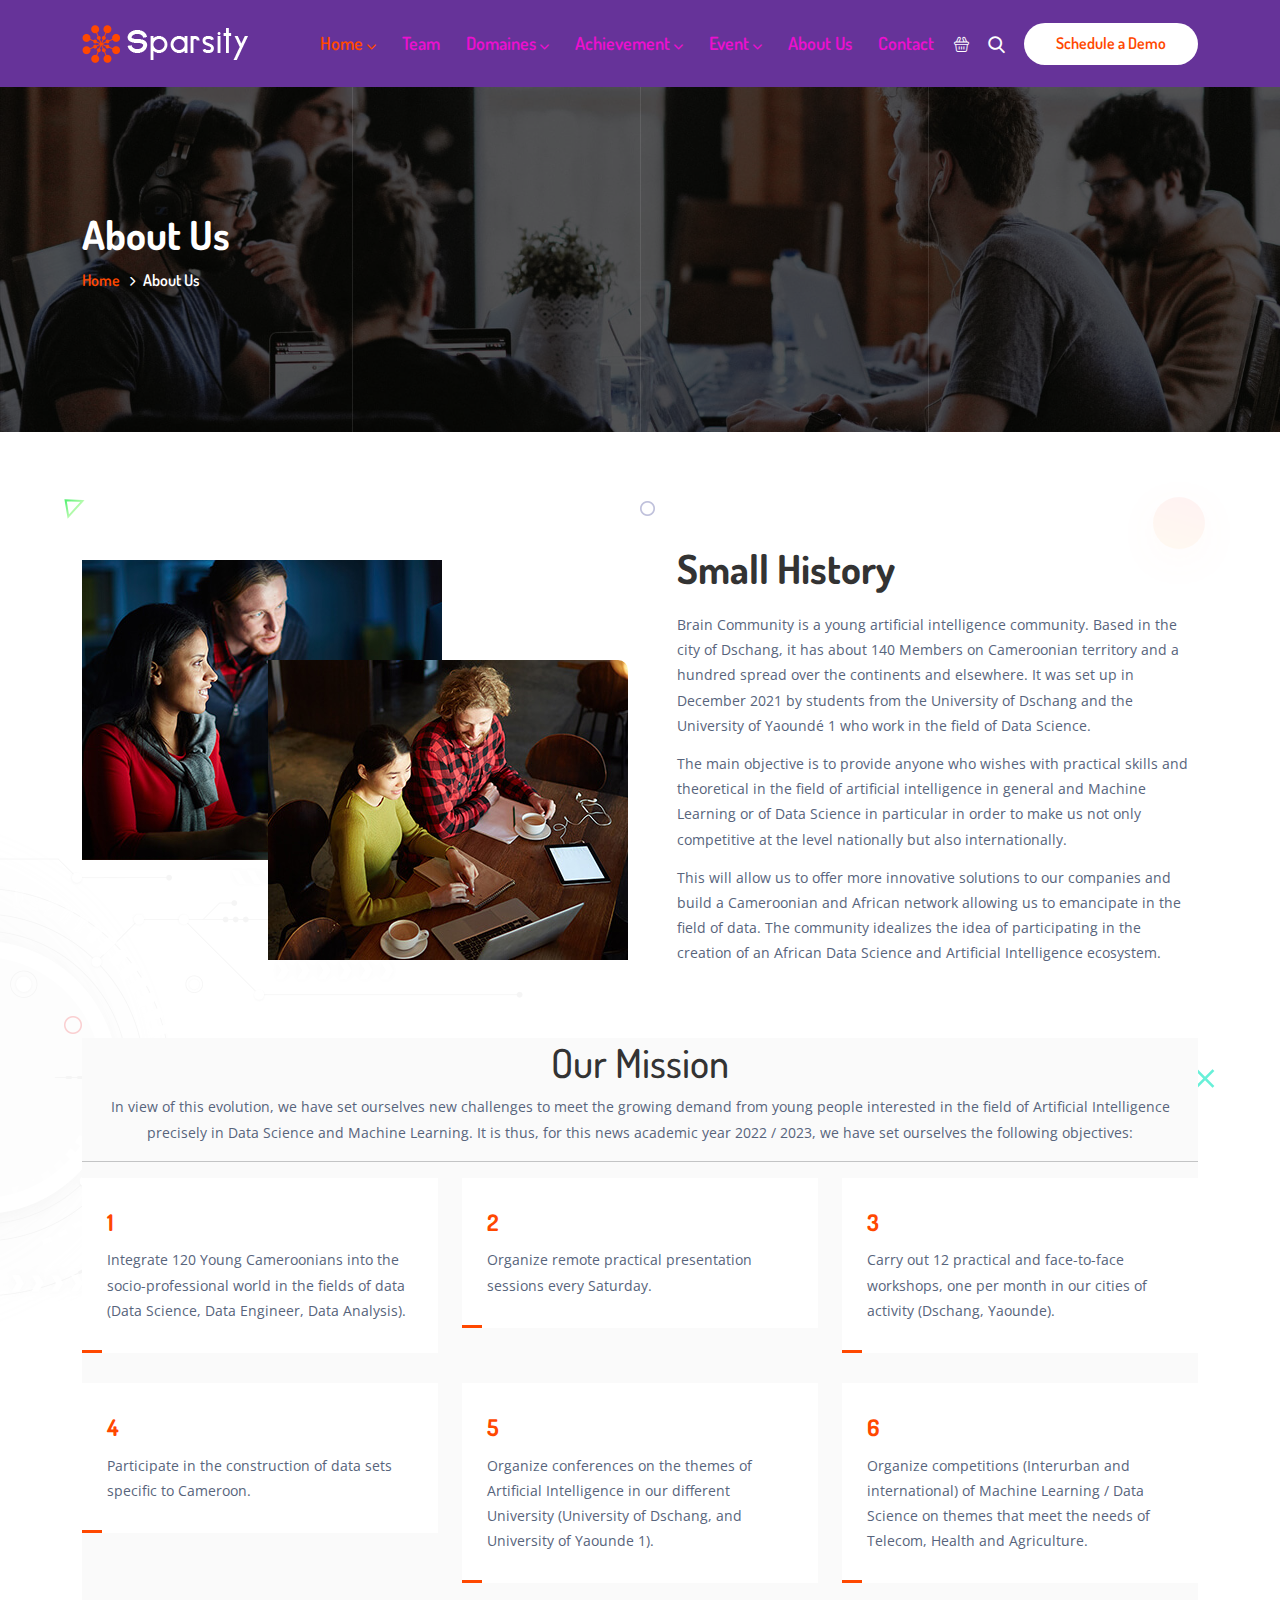
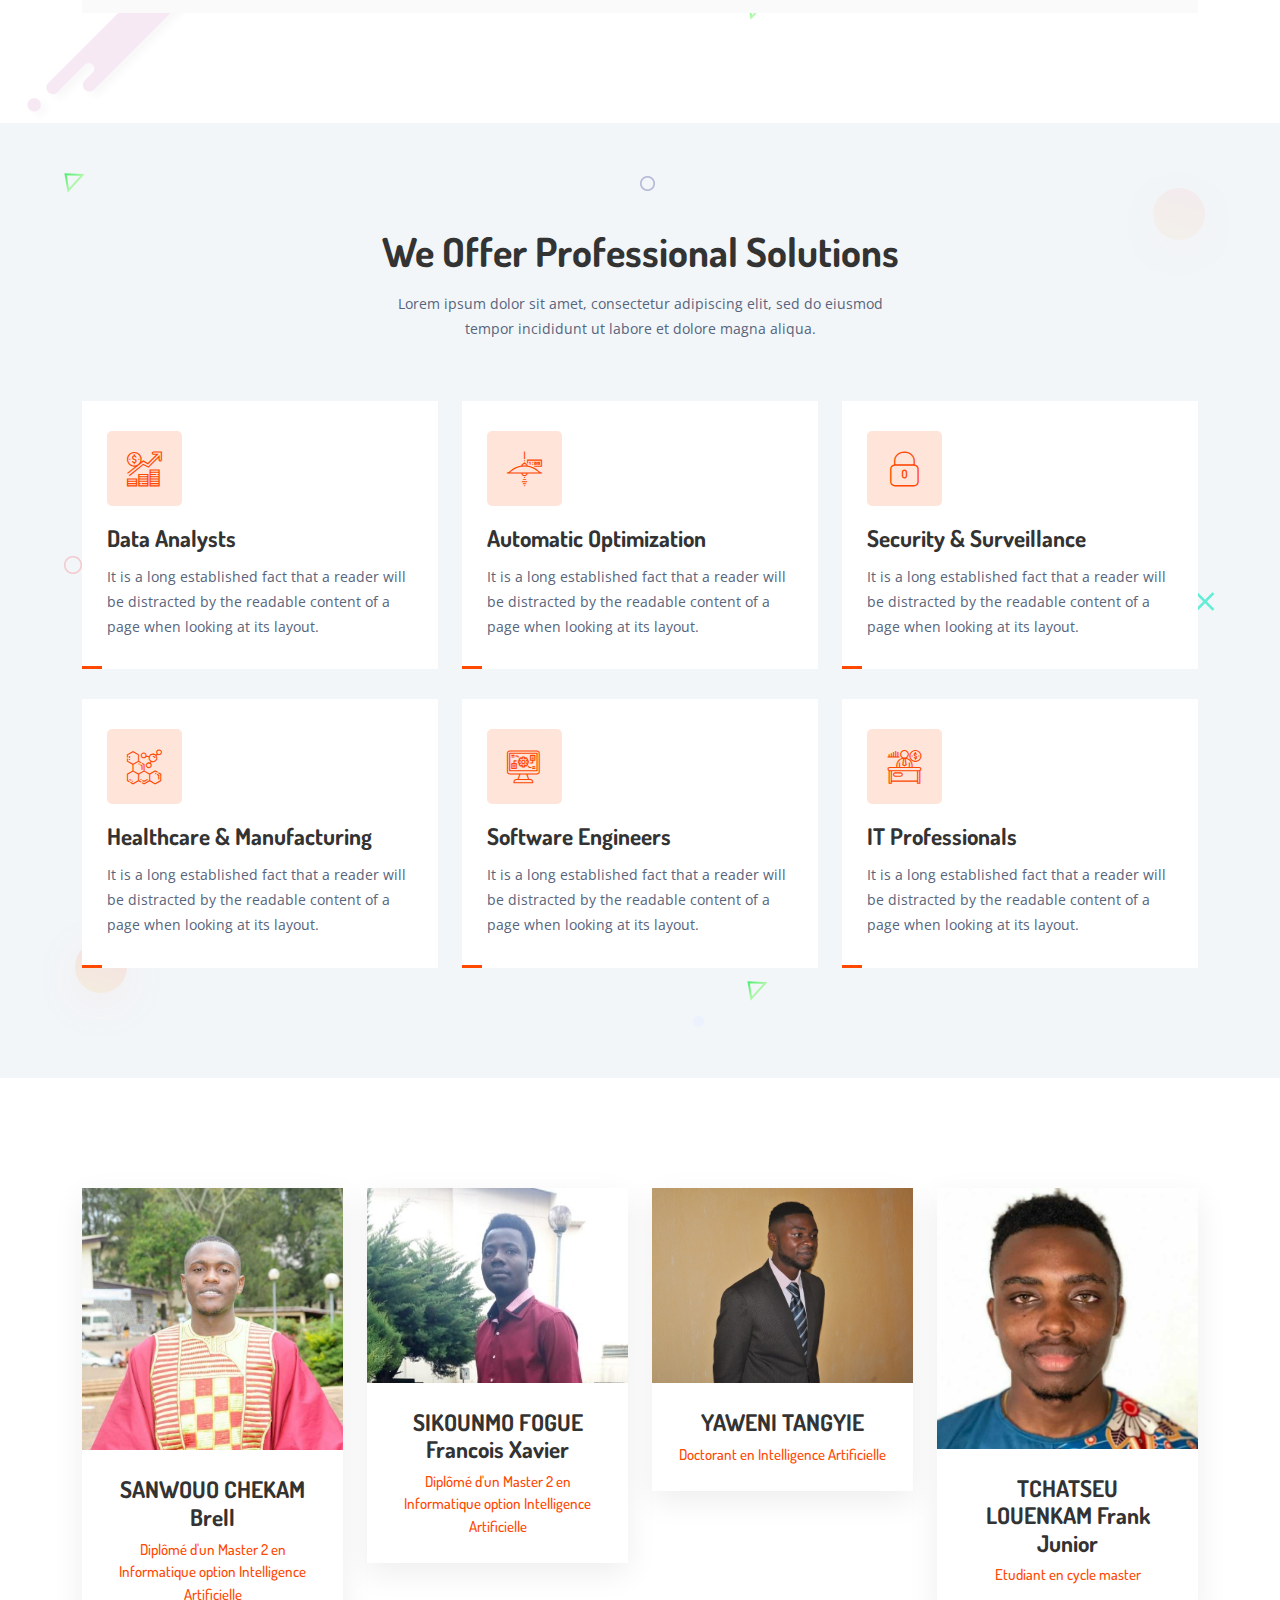
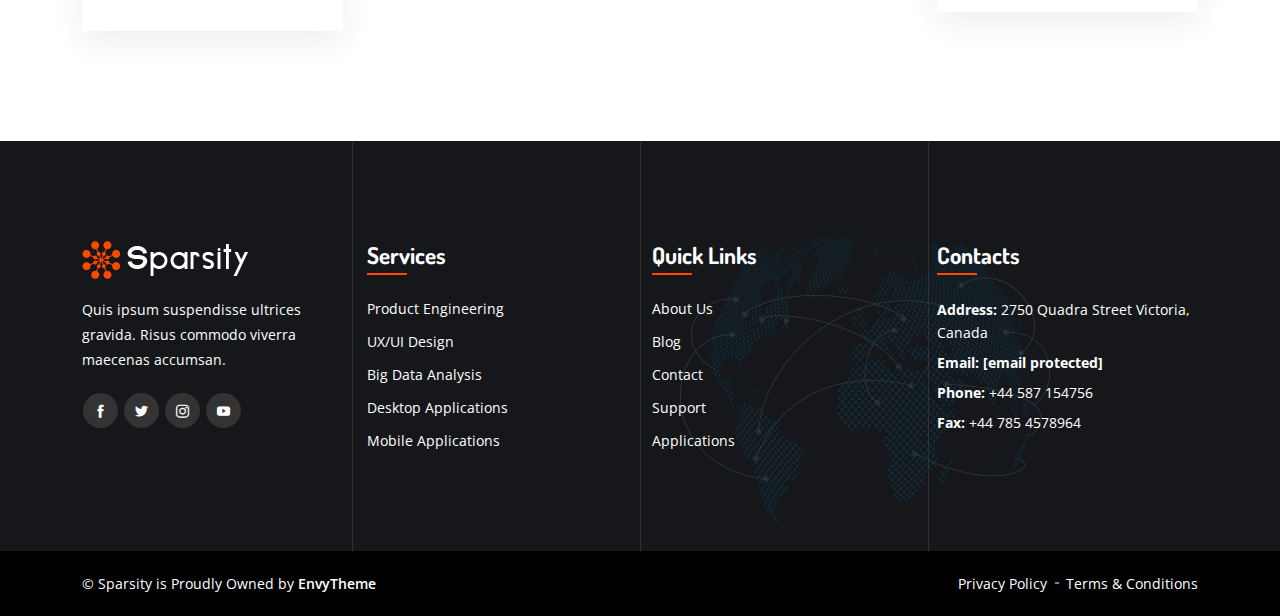
==== commit ddd6d62c: "updates" ====
--- a/about-1.html
+++ b/about-1.html
@@ -1,973 +1,1129 @@
-<!doctype html>
-<html lang="zxx">
-
-<!-- Mirrored from templates.envytheme.com/sparsity/default/about-1.html by HTTrack Website Copier/3.x [XR&CO'2014], Sun, 22 Jan 2023 15:31:00 GMT -->
-
-<head>
-    <!-- Required meta tags -->
-    <meta charset="utf-8">
-    <meta name="viewport" content="width=device-width, initial-scale=1, shrink-to-fit=no">
-
-    <!-- Links of CSS files -->
-    <link rel="stylesheet" href="/Brain-Community/assets/css/bootstrap.min.css">
-    <link rel="stylesheet" href="/Brain-Community/assets/css/animate.min.css">
-    <link rel="stylesheet" href="/Brain-Community/assets/css/fontawesome.min.css">
-    <link rel="stylesheet" href="/Brain-Community/assets/css/magnific-popup.min.css">
-    <link rel="stylesheet" href="/Brain-Community/assets/css/owl.carousel.min.css">
-    <link rel="stylesheet" href="/Brain-Community/assets/css/owl.theme.default.min.css">
-    <link rel="stylesheet" href="/Brain-Community/assets/css/odometer.min.css">
-    <link rel="stylesheet" href="/Brain-Community/assets/css/nice-select.min.css">
-    <link rel="stylesheet" href="/Brain-Community/assets/css/flaticon.css">
-    <link rel="stylesheet" href="/Brain-Community/assets/css/meanmenu.min.css">
-    <link rel="stylesheet" href="/Brain-Community/assets/css/style.css">
-    <link rel="stylesheet" href="/Brain-Community/assets/css/responsive.css">
-
-    <title>Sparsity - AI & Machine Learning Startups Bootstrap 5 Template</title>
-
-    <link rel="icon" type="image/png" href="/Brain-Community/assets/img/favicon.png">
-</head>
-
-<body>
-
-    <!-- Preloader -->
-    <div class="preloader">
-        <div class="loader">
-            <div class="loader-outter"></div>
-            <div class="loader-inner"></div>
-        </div>
-    </div>
-    <!-- End Preloader -->
-
-    <!-- Start Topbar Wrap Area -->
-    <div class="navbar-area navbar-style-two">
-        <div class="sparsity-responsive-nav">
-            <div class="container">
-                <div class="sparsity-responsive-menu">
-                    <div class="logo">
-                        <a href="/Brain-Community/">
-                            <img src="/Brain-Community/assets/img/white-logo.png" class="main-logo" alt="logo">
-                            <img src="/Brain-Community/assets/img/black-logo.png" class="optional-logo" alt="logo">
-                        </a>
-                    </div>
-                </div>
-            </div>
-        </div>
-
-        <div class="sparsity-nav">
-            <div class="container">
-                <nav class="navbar navbar-expand-md navbar-dark">
-                    <a class="navbar-brand" href="/Brain-Community/">
-                        <img src="/Brain-Community/assets/img/white-logo.png" class="main-logo" alt="logo">
-                        <img src="/Brain-Community/assets/img/black-logo.png" class="optional-logo" alt="logo">
-                    </a>
-
-                    <div class="collapse navbar-collapse mean-menu" id="navbarSupportedContent">
-                        <ul class="navbar-nav">
-                            <li class="nav-item"><a href="/Brain-Community/index.html" class="nav-link active">Home <i
-                                        class="fas fa-chevron-down"></i></a>
-                                <!--
-                                        <ul class="dropdown-menu">
-                                            <li class="nav-item"><a href="/Brain-Community/index.html" class="nav-link">Home Demo - 1</a></li>
-
-                                            <li class="nav-item"><a href="/Brain-Community/index-3.html" class="nav-link">Home Demo - 2</a></li>
-
-                                            <li class="nav-item"><a href="/Brain-Community/index-4.html" class="nav-link">Home Demo - 3</a></li>
-
-                                            <li class="nav-item"><a href="/Brain-Community/index-5.html" class="nav-link">Home Demo - 4</a></li>
-
-                                            <li class="nav-item"><a href="/Brain-Community/index-6.html" class="nav-link">Home Demo - 5</a></li>
-
-                                            <li class="nav-item"><a href="/Brain-Community/index.html" class="nav-link">Home Demo - 6</a></li>
-
-                                            <li class="nav-item"><a href="/Brain-Community/index-8.html" class="nav-link">Home Demo - 7</a></li>
-
-                                            <li class="nav-item"><a href="/Brain-Community/index-9.html" class="nav-link">Home Demo - 8</a></li>
-                                        </ul>
-                                    -->
-                            </li>
-                            <li class="nav-item"><a href="/Brain-Community/team.html" class="nav-link">Team</a></li>
-                            <!--                                
- 
-                                        <li class="nav-item"><a href="/Brain-Community/#" class="nav-link">Pages <i class="fas fa-chevron-down"></i></a>
-                                            <ul class="dropdown-menu">
-                                            
-
-                                                <li class="nav-item"><a href="/Brain-Community/team.html" class="nav-link">Team</a></li>
-
-                                                <li class="nav-item"><a href="/Brain-Community/pricing.html" class="nav-link">Pricing</a></li>
-
-                                                <li class="nav-item"><a href="/Brain-Community/feedback.html" class="nav-link">Feedback</a></li>
-
-                                                <li class="nav-item"><a href="/Brain-Community/partner.html" class="nav-link">Partner</a></li>
-
-                                                <li class="nav-item"><a href="/Brain-Community/error-404.html" class="nav-link">404 Error</a></li>
-
-                                                <li class="nav-item"><a href="/Brain-Community/coming-soon.html" class="nav-link">Coming Soon</a></li>
-
-                                                <li class="nav-item"><a href="/Brain-Community/faq.html" class="nav-link">FAQ</a></li>
-                                            </ul>
-                                        </li>
-                                    -->
-                            <li class="nav-item"><a href="/Brain-Community/services-1.html" class="nav-link">Domaines <i
-                                        class="fas fa-chevron-down"></i></a>
-                                <!--                                    
-                                            <ul class="dropdown-menu">
-                                                <li class="nav-item"><a href="/Brain-Community/services-1.html" class="nav-link">Services Style One</a></li>
-
-                                                <li class="nav-item"><a href="/Brain-Community/services-2.html" class="nav-link">Services Style Two</a></li>
-
-                                                <li class="nav-item"><a href="/Brain-Community/services-3.html" class="nav-link">Services Style Three</a></li>
-
-                                                <li class="nav-item"><a href="/Brain-Community/services-4.html" class="nav-link">Services Style Four</a></li>
-
-                                                <li class="nav-item"><a href="/Brain-Community/single-services.html" class="nav-link">Services Details</a></li>
-                                            </ul>
-                                        -->
-                            </li>
-                            <!--    
-
-                                <li class="nav-item"><a href="/Brain-Community/#" class="nav-link">Projects <i class="fas fa-chevron-down"></i></a>
-                                    <ul class="dropdown-menu">
-                                        <li class="nav-item"><a href="/Brain-Community/projects.html" class="nav-link">Projects</a></li>
-
-                                        <li class="nav-item"><a href="/Brain-Community/single-projects.html" class="nav-link">Projects Details</a></li>
-                                    </ul>
-                                </li>
-                               <li class="nav-item"><a href="/Brain-Community/#" class="nav-link">Shop <i class="fas fa-chevron-down"></i></a>
-                                    <ul class="dropdown-menu">
-                                        <li class="nav-item"><a href="/Brain-Community/shop.html" class="nav-link">Shop</a></li>
-
-                                        <li class="nav-item"><a href="/Brain-Community/single-product.html" class="nav-link">Single Products</a></li>
-
-                                        <li class="nav-item"><a href="/Brain-Community/cart.html" class="nav-link">Cart</a></li>
-
-                                        <li class="nav-item"><a href="/Brain-Community/checkout.html" class="nav-link">Checkout</a></li>
-                                    </ul>
-                                </li>
-                                -->
-
-                            <li class="nav-item"><a href="/Brain-Community/Réalisation.html"
-                                    class="nav-link ">Achievement <i class="fas fa-chevron-down"></i></a>
-                                <!--    
-                                            <ul class="dropdown-menu">
-                                                <li class="nav-item"><a href="/Brain-Community/blog-1.html" class="nav-link active">Blog Grid</a></li>
-
-                                                <li class="nav-item"><a href="/Brain-Community/blog-2.html" class="nav-link">Blog Right Sidebar</a></li>
-
-                                                <li class="nav-item"><a href="/Brain-Community/single-blog.html" class="nav-link">Blog Details</a></li>
-                                            </ul>
-                                         -->
-                            </li>
-                            <li class="nav-item"><a href="/Brain-Community/evenement.html" class="nav-link ">Event
-                                    <i class="fas fa-chevron-down"></i></a>
-                                <!--    
-                                        <ul class="dropdown-menu">
-                                            <li class="nav-item"><a href="/Brain-Community/blog-1.html" class="nav-link active">Blog Grid</a></li>
-
-                                            <li class="nav-item"><a href="/Brain-Community/blog-2.html" class="nav-link">Blog Right Sidebar</a></li>
-
-                                            <li class="nav-item"><a href="/Brain-Community/single-blog.html" class="nav-link">Blog Details</a></li>
-                                        </ul>
-                                     -->
-                            </li>
-                            <li class="nav-item">
-                                <a href="/Brain-Community/about-1.html" class="nav-link ">About Us</a>
-                                <!-- 
-                                       <ul class="dropdown-menu">
-                                            <li class="nav-item"><a href="/Brain-Community/about-1.html" class="nav-link">About Us 1</a></li>
-
-                                            <li class="nav-item"><a href="/Brain-Community/about-2.html" class="nav-link">About Us 2</a></li>
-                                        </ul>
-                                    -->
-                            </li>
-                            <li class="nav-item"><a href="/Brain-Community/contact.html" class="nav-link ">Contact</a>
-                            </li>
-                        </ul>
-
-                        <div class="others-options">
-                            <a href="/Brain-Community/cart.html" class="cart-btn"><i
-                                    class="flaticon-commerce-and-shopping"></i></a>
-
-                            <div class="option-item"><i class="search-btn flaticon-search"></i>
-                                <i class="close-btn fas fa-times"></i>
-
-                                <div class="search-overlay search-popup">
-                                    <div class='search-box'>
-                                        <form class="search-form">
-                                            <input class="search-input" name="search" placeholder="Search" type="text">
-
-                                            <button class="search-button" type="submit"><i
-                                                    class="fas fa-search"></i></button>
-                                        </form>
-                                    </div>
-                                </div>
-                            </div>
-
-                            <a href="/Brain-Community/contact.html" class="btn btn-primary">Schedule a Demo</a>
-                        </div>
-                    </div>
-                </nav>
-            </div>
-        </div>
-    </div>
-    <!-- End Navbar Area -->
-
-    <!-- Start Page Title Area -->
-    <div class="page-title-area item-bg1">
-        <div class="container">
-            <div class="page-title-content">
-                <h2>About Us</h2>
-                <ul>
-                    <li><a href="/Brain-Community/#">Home</a></li>
-                    <li>About Us</li>
-                </ul>
-            </div>
-        </div>
-
-        <div class="lines">
-            <div class="line"></div>
-            <div class="line"></div>
-            <div class="line"></div>
-        </div>
-    </div>
-    <!-- End Page Title Area -->
-
-    <!-- Start About Area -->
-    <section class="about-area ptb-110">
-        <div class="container">
-            <div class="row align-items-center">
-                <div class="col-lg-6 col-md-12">
-                    <div class="about-image">
-                        <img src="assets/img/about/1.jpg" alt="image">
-                        <img src="assets/img/about/2.jpg" alt="image">
-                    </div>
-                </div>
-
-                <div class="col-lg-6 col-md-12">
-                    <div class="about-content">
-                        <h2>Engaging New Audiences through Smart Approach</h2>
-                        <p>There are many variations of passages of Lorem Ipsum available, but the majority have
-                            suffered alteration in some form, by injected humour, or randomised words which don't look
-                            even slightly believable. If you are going to use a passage.</p>
-                        <p>Lorem ipsum dolor sit amet, con se ctetur adipiscing elit. In sagittis eg esta ante, sed
-                            viverra nunc tinci dunt nec elei fend et tiram.</p>
-                        <p>Lorem ipsum dolor sit amet, con se ctetur adipiscing elit. In sagittis eg esta ante, sed
-                            viverra nunc tinci dunt nec elei fend et tiram.</p>
-                    </div>
-                </div>
-            </div>
-
-            <div class="about-inner-area">
-                <div class="row">
-                    <div class="col-lg-4 col-md-6 col-sm-6">
-                        <div class="about-text">
-                            <h3>Our History</h3>
-                            <p>Lorem ipsum dolor sit amet, con se ctetur adipiscing elit. In sagittis eg esta ante, sed
-                                viverra nunc tinci dunt nec elei fend et tiram.</p>
-                        </div>
-                    </div>
-
-                    <div class="col-lg-4 col-md-6 col-sm-6">
-                        <div class="about-text">
-                            <h3>Our Mission</h3>
-                            <p>Lorem ipsum dolor sit amet, con se ctetur adipiscing elit. In sagittis eg esta ante, sed
-                                viverra nunc tinci dunt nec elei fend et tiram.</p>
-                        </div>
-                    </div>
-
-                    <div class="col-lg-4 col-md-6 col-sm-6 offset-lg-0 offset-md-3 offset-sm-3">
-                        <div class="about-text">
-                            <h3>Who we are</h3>
-                            <p>Lorem ipsum dolor sit amet, con se ctetur adipiscing elit. In sagittis eg esta ante, sed
-                                viverra nunc tinci dunt nec elei fend et tiram.</p>
-                        </div>
-                    </div>
-                </div>
-            </div>
-        </div>
-
-        <div class="shape-img1"><img src="assets/img/shape/1.png" alt="image"></div>
-        <div class="shape-img2"><img src="assets/img/shape/2.svg" alt="image"></div>
-        <div class="shape-img3"><img src="assets/img/shape/3.png" alt="image"></div>
-        <div class="shape-img4"><img src="assets/img/shape/4.svg" alt="image"></div>
-        <div class="shape-img5"><img src="assets/img/shape/5.svg" alt="image"></div>
-        <div class="shape-img6"><img src="assets/img/shape/6.png" alt="image"></div>
-        <div class="dot-shape1"><img src="assets/img/shape/dot1.png" alt="image"></div>
-        <div class="dot-shape2"><img src="assets/img/shape/dot3.png" alt="image"></div>
-    </section>
-    <!-- End About Area -->
-
-    <!-- Start Services Area -->
-    <section class="services-area bg-f2f6f9 ptb-110">
-        <div class="container">
-            <div class="section-title">
-                <h2>We Offer Professional Solutions</h2>
-                <p>Lorem ipsum dolor sit amet, consectetur adipiscing elit, sed do eiusmod tempor incididunt ut labore
-                    et dolore magna aliqua.</p>
-            </div>
-
-            <div class="row">
-                <div class="col-lg-4 col-md-6 col-sm-6">
-                    <div class="single-services-box">
-                        <div class="icon">
-                            <i class="flaticon-income"></i>
-                        </div>
-
-                        <h3><a href="/Brain-Community/#">Data Analysts</a></h3>
-                        <p>It is a long established fact that a reader will be distracted by the readable content of a
-                            page when looking at its layout.</p>
-                    </div>
-                </div>
-
-                <div class="col-lg-4 col-md-6 col-sm-6">
-                    <div class="single-services-box">
-                        <div class="icon">
-                            <i class="flaticon-automatic"></i>
-                        </div>
-
-                        <h3><a href="/Brain-Community/#">Automatic Optimization</a></h3>
-                        <p>It is a long established fact that a reader will be distracted by the readable content of a
-                            page when looking at its layout.</p>
-                    </div>
-                </div>
-
-                <div class="col-lg-4 col-md-6 col-sm-6">
-                    <div class="single-services-box">
-                        <div class="icon">
-                            <i class="flaticon-locked"></i>
-                        </div>
-
-                        <h3><a href="/Brain-Community/#">Security & Surveillance</a></h3>
-                        <p>It is a long established fact that a reader will be distracted by the readable content of a
-                            page when looking at its layout.</p>
-                    </div>
-                </div>
-
-                <div class="col-lg-4 col-md-6 col-sm-6">
-                    <div class="single-services-box">
-                        <div class="icon">
-                            <i class="flaticon-molecular"></i>
-                        </div>
-
-                        <h3><a href="/Brain-Community/#">Healthcare & Manufacturing</a></h3>
-                        <p>It is a long established fact that a reader will be distracted by the readable content of a
-                            page when looking at its layout.</p>
-                    </div>
-                </div>
-
-                <div class="col-lg-4 col-md-6 col-sm-6">
-                    <div class="single-services-box">
-                        <div class="icon">
-                            <i class="flaticon-gear"></i>
-                        </div>
-
-                        <h3><a href="/Brain-Community/#">Software Engineers</a></h3>
-                        <p>It is a long established fact that a reader will be distracted by the readable content of a
-                            page when looking at its layout.</p>
-                    </div>
-                </div>
-
-                <div class="col-lg-4 col-md-6 col-sm-6">
-                    <div class="single-services-box">
-                        <div class="icon">
-                            <i class="flaticon-ceo"></i>
-                        </div>
-
-                        <h3><a href="/Brain-Community/#">IT Professionals</a></h3>
-                        <p>It is a long established fact that a reader will be distracted by the readable content of a
-                            page when looking at its layout.</p>
-                    </div>
-                </div>
-            </div>
-        </div>
-
-        <div class="shape-img2"><img src="assets/img/shape/2.svg" alt="image"></div>
-        <div class="shape-img3"><img src="assets/img/shape/3.png" alt="image"></div>
-        <div class="shape-img4"><img src="assets/img/shape/4.svg" alt="image"></div>
-        <div class="shape-img5"><img src="assets/img/shape/5.svg" alt="image"></div>
-        <div class="shape-img7"><img src="assets/img/shape/3.png" alt="image"></div>
-        <div class="dot-shape1"><img src="assets/img/shape/dot1.png" alt="image"></div>
-        <div class="dot-shape2"><img src="assets/img/shape/dot3.png" alt="image"></div>
-        <div class="dot-shape4"><img src="assets/img/shape/dot4.png" alt="image"></div>
-        <div class="dot-shape5"><img src="assets/img/shape/dot5.png" alt="image"></div>
-        <div class="dot-shape6"><img src="assets/img/shape/dot6.png" alt="image"></div>
-    </section>
-    <!-- End Services Area -->
-
-    <!-- Start Team Area -->
-    <section class="team-area ptb-110">
-        <div class="container">
-            <div class="section-title">
-                <h2>Meet Our Team</h2>
-                <p>Lorem ipsum dolor sit amet, consectetur adipiscing elit, sed do eiusmod tempor incididunt ut labore
-                    et dolore magna aliqua.</p>
-            </div>
-
-            <div class="row">
-                <div class="col-lg-3 col-md-6 col-sm-6">
-                    <div class="single-team-box">
-                        <div class="image">
-                            <img src="assets/img/team/1.jpg" alt="team">
-
-                            <div class="social">
-                                <a href="/Brain-Community/#" target="_blank"><i class="fab fa-facebook-f"></i></a>
-                                <a href="/Brain-Community/#" target="_blank"><i class="fab fa-twitter"></i></a>
-                                <a href="/Brain-Community/#" target="_blank"><i class="fab fa-instagram"></i></a>
-                            </div>
-                        </div>
-
-                        <div class="content">
-                            <h3>John Smith</h3>
-                            <span>Web Developer</span>
-                        </div>
-                    </div>
-                </div>
-
-                <div class="col-lg-3 col-md-6 col-sm-6">
-                    <div class="single-team-box">
-                        <div class="image">
-                            <img src="assets/img/team/2.jpg" alt="team">
-
-                            <div class="social">
-                                <a href="/Brain-Community/#" target="_blank"><i class="fab fa-facebook-f"></i></a>
-                                <a href="/Brain-Community/#" target="_blank"><i class="fab fa-twitter"></i></a>
-                                <a href="/Brain-Community/#" target="_blank"><i class="fab fa-instagram"></i></a>
-                            </div>
-                        </div>
-
-                        <div class="content">
-                            <h3>Lucy Eva</h3>
-                            <span>Manager</span>
-                        </div>
-                    </div>
-                </div>
-
-                <div class="col-lg-3 col-md-6 col-sm-6">
-                    <div class="single-team-box">
-                        <div class="image">
-                            <img src="assets/img/team/3.jpg" alt="team">
-
-                            <div class="social">
-                                <a href="/Brain-Community/#" target="_blank"><i class="fab fa-facebook-f"></i></a>
-                                <a href="/Brain-Community/#" target="_blank"><i class="fab fa-twitter"></i></a>
-                                <a href="/Brain-Community/#" target="_blank"><i class="fab fa-instagram"></i></a>
-                            </div>
-                        </div>
-
-                        <div class="content">
-                            <h3>Steven Smith</h3>
-                            <span>Web Developer</span>
-                        </div>
-                    </div>
-                </div>
-
-                <div class="col-lg-3 col-md-6 col-sm-6">
-                    <div class="single-team-box">
-                        <div class="image">
-                            <img src="assets/img/team/4.jpg" alt="team">
-
-                            <div class="social">
-                                <a href="/Brain-Community/#" target="_blank"><i class="fab fa-facebook-f"></i></a>
-                                <a href="/Brain-Community/#" target="_blank"><i class="fab fa-twitter"></i></a>
-                                <a href="/Brain-Community/#" target="_blank"><i class="fab fa-instagram"></i></a>
-                            </div>
-                        </div>
-
-                        <div class="content">
-                            <h3>Sarah Taylor</h3>
-                            <span>Desginer</span>
-                        </div>
-                    </div>
-                </div>
-            </div>
-        </div>
-    </section>
-    <!-- End Team Area -->
-
-    <!-- Start Partner Area -->
-    <section class="partner-area ptb-110 bg-f2f6f9">
-        <div class="container">
-            <div class="section-title">
-                <h2>Featured Customers & Partners</h2>
-                <p>Lorem ipsum dolor sit amet, consectetur adipiscing elit, sed do eiusmod tempor incididunt ut labore
-                    et dolore magna aliqua.</p>
-            </div>
-
-            <div class="customers-partner-list">
-                <div class="partner-item">
-                    <a href="/Brain-Community/#">
-                        <img src="assets/img/partner/1.png" alt="image">
-                    </a>
-                </div>
-
-                <div class="partner-item">
-                    <a href="/Brain-Community/#">
-                        <img src="assets/img/partner/2.png" alt="image">
-                    </a>
-                </div>
-
-                <div class="partner-item">
-                    <a href="/Brain-Community/#">
-                        <img src="assets/img/partner/3.png" alt="image">
-                    </a>
-                </div>
-
-                <div class="partner-item">
-                    <a href="/Brain-Community/#">
-                        <img src="assets/img/partner/1.png" alt="image">
-                    </a>
-                </div>
-
-                <div class="partner-item">
-                    <a href="/Brain-Community/#">
-                        <img src="assets/img/partner/2.png" alt="image">
-                    </a>
-                </div>
-
-                <div class="partner-item">
-                    <a href="/Brain-Community/#">
-                        <img src="assets/img/partner/3.png" alt="image">
-                    </a>
-                </div>
-
-                <div class="partner-item">
-                    <a href="/Brain-Community/#">
-                        <img src="assets/img/partner/1.png" alt="image">
-                    </a>
-                </div>
-
-                <div class="partner-item">
-                    <a href="/Brain-Community/#">
-                        <img src="assets/img/partner/2.png" alt="image">
-                    </a>
-                </div>
-
-                <div class="partner-item">
-                    <a href="/Brain-Community/#">
-                        <img src="assets/img/partner/3.png" alt="image">
-                    </a>
-                </div>
-            </div>
-        </div>
-    </section>
-    <!-- End Partner Area -->
-
-    <!-- Start Feedback Area -->
-    <section class="feedback-area">
-        <div class="feedback-slides owl-carousel owl-theme">
-            <div class="row m-0">
-                <div class="col-lg-6 col-md-12 p-0">
-                    <div class="feedback-item">
-                        <p>There are many variations of passages of Lorem Ipsum available, but the majority have
-                            suffered alteration in some form, by injected humour predefined words which don't look.</p>
-
-                        <div class="client-info">
-                            <img src="assets/img/client/1.jpg" alt="image">
-                            <h3>Filip Luis</h3>
-                            <span>Founder & CEO</span>
-                        </div>
-                    </div>
-                </div>
-
-                <div class="col-lg-6 col-md-12 p-0">
-                    <div class="client-image bg1">
-                        <img src="assets/img/client/1.jpg" alt="image">
-                    </div>
-                </div>
-            </div>
-
-            <div class="row m-0">
-                <div class="col-lg-6 col-md-12 p-0">
-                    <div class="feedback-item">
-                        <p>There are many variations of passages of Lorem Ipsum available, but the majority have
-                            suffered alteration in some form, by injected humour predefined words which don't look.</p>
-
-                        <div class="client-info">
-                            <img src="assets/img/client/2.jpg" alt="image">
-                            <h3>Sarah Taylor</h3>
-                            <span>Designer</span>
-                        </div>
-                    </div>
-                </div>
-
-                <div class="col-lg-6 col-md-12 p-0">
-                    <div class="client-image bg2">
-                        <img src="assets/img/client/2.jpg" alt="image">
-                    </div>
-                </div>
-            </div>
-
-            <div class="row m-0">
-                <div class="col-lg-6 col-md-12 p-0">
-                    <div class="feedback-item">
-                        <p>There are many variations of passages of Lorem Ipsum available, but the majority have
-                            suffered alteration in some form, by injected humour predefined words which don't look.</p>
-
-                        <div class="client-info">
-                            <img src="assets/img/client/3.jpg" alt="image">
-                            <h3>Meg Lanning</h3>
-                            <span>Support</span>
-                        </div>
-                    </div>
-                </div>
-
-                <div class="col-lg-6 col-md-12 p-0">
-                    <div class="client-image bg3">
-                        <img src="assets/img/client/3.jpg" alt="image">
-                    </div>
-                </div>
-            </div>
-        </div>
-    </section>
-    <!-- End Feedback Area -->
-
-    <!-- Start Pricing Area -->
-    <section class="pricing-area ptb-110 bg-fafafa">
-        <div class="container">
-            <div class="section-title">
-                <h2>Our Pricing Plan</h2>
-                <p>Lorem ipsum dolor sit amet, consectetur adipiscing elit, sed do eiusmod tempor incididunt ut labore
-                    et dolore magna aliqua.</p>
-            </div>
-
-            <div class="tab pricing-tab">
-                <ul class="tabs">
-                    <li><a href="/Brain-Community/#">
-                            Monthly Plan
-                        </a></li>
-
-                    <li><a href="/Brain-Community/#">
-                            Yearly Plan
-                        </a></li>
-                </ul>
-
-                <div class="tab-content">
-                    <div class="tabs-item">
-                        <div class="row">
-                            <div class="col-lg-4 col-md-6 col-sm-6">
-                                <div class="single-pricing-box">
-                                    <div class="pricing-header">
-                                        <h3>Free</h3>
-                                        <p>Get your business up <br>and running</p>
-                                    </div>
-
-                                    <div class="price">
-                                        $0 <span>/m</span>
-                                    </div>
-
-                                    <div class="buy-btn">
-                                        <a href="/Brain-Community/#" class="btn btn-primary">Get Started Free</a>
-                                    </div>
-
-                                    <ul class="pricing-features">
-                                        <li><i class='flaticon-tick'></i> Drag & Drop Builder</li>
-                                        <li><i class='flaticon-tick'></i> Lead Generation & Sales</li>
-                                        <li><i class='flaticon-tick'></i> Boot & Digital Assistants</li>
-                                        <li><i class='flaticon-tick'></i> Customer Service</li>
-                                        <li><i class='flaticon-tick'></i> Up to 1000 Subscribers</li>
-                                        <li><i class='flaticon-tick'></i> Unlimited Broadcasts</li>
-                                        <li><i class='flaticon-tick'></i> Landing Pages & Web Widgets</li>
-                                    </ul>
-                                </div>
-                            </div>
-
-                            <div class="col-lg-4 col-md-6 col-sm-6">
-                                <div class="single-pricing-box active">
-                                    <div class="pricing-header">
-                                        <h3>Pro</h3>
-                                        <p>Get your business up <br>and running</p>
-                                    </div>
-
-                                    <div class="price">
-                                        $149 <span>/m</span>
-                                    </div>
-
-                                    <div class="buy-btn">
-                                        <a href="/Brain-Community/#" class="btn btn-primary">Start 3 Days Free Trial</a>
-                                    </div>
-
-                                    <ul class="pricing-features">
-                                        <li><i class='flaticon-tick'></i> Drag & Drop Builder</li>
-                                        <li><i class='flaticon-tick'></i> Lead Generation & Sales</li>
-                                        <li><i class='flaticon-tick'></i> Boot & Digital Assistants</li>
-                                        <li><i class='flaticon-tick'></i> Customer Service</li>
-                                        <li><i class='flaticon-tick'></i> Up to 3300 Subscribers</li>
-                                        <li><i class='flaticon-tick'></i> Unlimited Broadcasts</li>
-                                        <li><i class='flaticon-tick'></i> Landing Pages & Web Widgets</li>
-                                    </ul>
-                                </div>
-                            </div>
-
-                            <div class="col-lg-4 col-md-6 col-sm-6 offset-lg-0 offset-md-3 offset-sm-3">
-                                <div class="single-pricing-box">
-                                    <div class="pricing-header">
-                                        <h3>Premium</h3>
-                                        <p>Get your business up <br>and running</p>
-                                    </div>
-
-                                    <div class="price">
-                                        $179 <span>/m</span>
-                                    </div>
-
-                                    <div class="buy-btn">
-                                        <a href="/Brain-Community/#" class="btn btn-primary">Start 6 Days Free Trial</a>
-                                    </div>
-
-                                    <ul class="pricing-features">
-                                        <li><i class='flaticon-tick'></i> Drag & Drop Builder</li>
-                                        <li><i class='flaticon-tick'></i> Lead Generation & Sales</li>
-                                        <li><i class='flaticon-tick'></i> Boot & Digital Assistants</li>
-                                        <li><i class='flaticon-tick'></i> Customer Service</li>
-                                        <li><i class='flaticon-tick'></i> Up to 10000 Subscribers</li>
-                                        <li><i class='flaticon-tick'></i> Unlimited Broadcasts</li>
-                                        <li><i class='flaticon-tick'></i> Landing Pages & Web Widgets</li>
-                                    </ul>
-                                </div>
-                            </div>
-                        </div>
-                    </div>
-
-                    <div class="tabs-item">
-                        <div class="row">
-                            <div class="col-lg-4 col-md-6 col-sm-6">
-                                <div class="single-pricing-box">
-                                    <div class="pricing-header">
-                                        <h3>Free</h3>
-                                        <p>Get your business up <br>and running</p>
-                                    </div>
-
-                                    <div class="price">
-                                        $0 <span>/y</span>
-                                    </div>
-
-                                    <div class="buy-btn">
-                                        <a href="/Brain-Community/#" class="btn btn-primary">Get Started Free</a>
-                                    </div>
-
-                                    <ul class="pricing-features">
-                                        <li><i class='flaticon-tick'></i> Drag & Drop Builder</li>
-                                        <li><i class='flaticon-tick'></i> Lead Generation & Sales</li>
-                                        <li><i class='flaticon-tick'></i> Boot & Digital Assistants</li>
-                                        <li><i class='flaticon-tick'></i> Customer Service</li>
-                                        <li><i class='flaticon-tick'></i> Up to 1000 Subscribers</li>
-                                        <li><i class='flaticon-tick'></i> Unlimited Broadcasts</li>
-                                        <li><i class='flaticon-tick'></i> Landing Pages & Web Widgets</li>
-                                    </ul>
-                                </div>
-                            </div>
-
-                            <div class="col-lg-4 col-md-6 col-sm-6">
-                                <div class="single-pricing-box active">
-                                    <div class="pricing-header">
-                                        <h3>Pro</h3>
-                                        <p>Get your business up <br>and running</p>
-                                    </div>
-
-                                    <div class="price">
-                                        $249 <span>/y</span>
-                                    </div>
-
-                                    <div class="buy-btn">
-                                        <a href="/Brain-Community/#" class="btn btn-primary">Start 3 Days Free Trial</a>
-                                    </div>
-
-                                    <ul class="pricing-features">
-                                        <li><i class='flaticon-tick'></i> Drag & Drop Builder</li>
-                                        <li><i class='flaticon-tick'></i> Lead Generation & Sales</li>
-                                        <li><i class='flaticon-tick'></i> Boot & Digital Assistants</li>
-                                        <li><i class='flaticon-tick'></i> Customer Service</li>
-                                        <li><i class='flaticon-tick'></i> Up to 3300 Subscribers</li>
-                                        <li><i class='flaticon-tick'></i> Unlimited Broadcasts</li>
-                                        <li><i class='flaticon-tick'></i> Landing Pages & Web Widgets</li>
-                                    </ul>
-                                </div>
-                            </div>
-
-                            <div class="col-lg-4 col-md-6 col-sm-6 offset-lg-0 offset-md-3 offset-sm-3">
-                                <div class="single-pricing-box">
-                                    <div class="pricing-header">
-                                        <h3>Premium</h3>
-                                        <p>Get your business up <br>and running</p>
-                                    </div>
-
-                                    <div class="price">
-                                        $279 <span>/y</span>
-                                    </div>
-
-                                    <div class="buy-btn">
-                                        <a href="/Brain-Community/#" class="btn btn-primary">Start 6 Days Free Trial</a>
-                                    </div>
-
-                                    <ul class="pricing-features">
-                                        <li><i class='flaticon-tick'></i> Drag & Drop Builder</li>
-                                        <li><i class='flaticon-tick'></i> Lead Generation & Sales</li>
-                                        <li><i class='flaticon-tick'></i> Boot & Digital Assistants</li>
-                                        <li><i class='flaticon-tick'></i> Customer Service</li>
-                                        <li><i class='flaticon-tick'></i> Up to 10000 Subscribers</li>
-                                        <li><i class='flaticon-tick'></i> Unlimited Broadcasts</li>
-                                        <li><i class='flaticon-tick'></i> Landing Pages & Web Widgets</li>
-                                    </ul>
-                                </div>
-                            </div>
-                        </div>
-                    </div>
-                </div>
-            </div>
-        </div>
-
-        <div class="shape-img2"><img src="assets/img/shape/2.svg" alt="image"></div>
-        <div class="shape-img3"><img src="assets/img/shape/3.png" alt="image"></div>
-        <div class="shape-img4"><img src="assets/img/shape/4.svg" alt="image"></div>
-        <div class="shape-img5"><img src="assets/img/shape/5.svg" alt="image"></div>
-        <div class="shape-img7"><img src="assets/img/shape/3.png" alt="image"></div>
-        <div class="dot-shape1"><img src="assets/img/shape/dot1.png" alt="image"></div>
-        <div class="dot-shape2"><img src="assets/img/shape/dot3.png" alt="image"></div>
-        <div class="dot-shape4"><img src="assets/img/shape/dot4.png" alt="image"></div>
-        <div class="dot-shape5"><img src="assets/img/shape/dot5.png" alt="image"></div>
-        <div class="dot-shape6"><img src="assets/img/shape/dot6.png" alt="image"></div>
-    </section>
-    <!-- End Pricing Area -->
-
-    <!-- Start Free Trial Area -->
-    <section class="free-trial-area">
-        <div class="row m-0">
-            <div class="col-lg-6 col-md-12 p-0">
-                <div class="free-trial-image">
-                    <img src="assets/img/woman2.jpg" alt="image">
-                </div>
-            </div>
-
-            <div class="col-lg-6 col-md-12 p-0">
-                <div class="free-trial-content">
-                    <h2>Start your free trial</h2>
-
-                    <form class="newsletter-form">
-                        <input type="email" class="input-newsletter" placeholder="Enter your business email here">
-                        <button type="submit">Sign Up Free</button>
-                    </form>
-
-                    <p>Test out the Machine Learning features for 14 days, no credit card required.</p>
-                </div>
-            </div>
-        </div>
-    </section>
-    <!-- End Free Trial Area -->
-
-    <!-- Start Footer Area -->
-    <footer class="footer-area">
-        <div class="container">
-            <div class="row">
-                <div class="col-lg-3 col-md-6 col-sm-6">
-                    <div class="single-footer-widget">
-                        <div class="logo">
-                            <a href="/Brain-Community/#"><img src="assets/img/white-logo.png" alt="image"></a>
-                            <p>Quis ipsum suspendisse ultrices gravida. Risus commodo viverra maecenas accumsan.</p>
-                        </div>
-
-                        <ul class="social">
-                            <li><a href="/Brain-Community/#" target="_blank"><i
-                                        class="flaticon-facebook-letter-logo"></i></a></li>
-                            <li><a href="/Brain-Community/#" target="_blank"><i class="flaticon-twitter"></i></a></li>
-                            <li><a href="/Brain-Community/#" target="_blank"><i class="flaticon-instagram-logo"></i></a>
-                            </li>
-                            <li><a href="/Brain-Community/#" target="_blank"><i
-                                        class="flaticon-youtube-play-button"></i></a></li>
-                        </ul>
-                    </div>
-                </div>
-
-                <div class="col-lg-3 col-md-6 col-sm-6">
-                    <div class="single-footer-widget">
-                        <h3>Services</h3>
-
-                        <ul class="footer-services-list">
-                            <li><a href="/Brain-Community/#">Product Engineering</a></li>
-                            <li><a href="/Brain-Community/#">UX/UI Design</a></li>
-                            <li><a href="/Brain-Community/#">Big Data Analysis</a></li>
-                            <li><a href="/Brain-Community/#">Desktop Applications</a></li>
-                            <li><a href="/Brain-Community/#">Mobile Applications</a></li>
-                        </ul>
-                    </div>
-                </div>
-
-                <div class="col-lg-3 col-md-6 col-sm-6">
-                    <div class="single-footer-widget">
-                        <h3>Quick Links</h3>
-
-                        <ul class="quick-links-list">
-                            <li><a href="/Brain-Community/#">About Us</a></li>
-                            <li><a href="/Brain-Community/#">Blog</a></li>
-                            <li><a href="/Brain-Community/#">Contact</a></li>
-                            <li><a href="/Brain-Community/#">Support</a></li>
-                            <li><a href="/Brain-Community/#">Applications</a></li>
-                        </ul>
-                    </div>
-                </div>
-
-                <div class="col-lg-3 col-md-6 col-sm-6">
-                    <div class="single-footer-widget">
-                        <h3>Contacts</h3>
-
-                        <ul class="footer-contact-list">
-                            <li><span>Address:</span> 2750 Quadra Street Victoria, Canada</li>
-                            <li><span>Email:</span> <a
-                                    href="/Brain-Community/https://templates.envytheme.com/cdn-cgi/l/email-protection#91e2e1f0e3e2f8e5e8d1f6fcf0f8fdbff2fefc"><span
-                                        class="__cf_email__"
-                                        data-cfemail="becdcedfcccdd7cac7fed9d3dfd7d290ddd1d3">[email&#160;protected]</span></a>
-                            </li>
-                            <li><span>Phone:</span> <a href="/Brain-Community/tel:+44587154756">+44 587 154756</a></li>
-                            <li><span>Fax:</span> <a href="/Brain-Community/tel:+447854578964">+44 785 4578964</a></li>
-                        </ul>
-                    </div>
-                </div>
-            </div>
-        </div>
-        <div class="copyright-area">
-            <div class="container">
-                <div class="row align-items-center">
-                    <div class="col-lg-6 col-md-6 col-sm-6">
-                        <p>© Sparsity is Proudly Owned by <a href="/Brain-Community/https://envytheme.com/"
-                                target="_blank">EnvyTheme</a></p>
-                    </div>
-
-                    <div class="col-lg-6 col-md-6 col-sm-6">
-                        <ul>
-                            <li><a href="/Brain-Community/#">Privacy Policy</a></li>
-                            <li><a href="/Brain-Community/#">Terms & Conditions</a></li>
-                        </ul>
-                    </div>
-                </div>
-            </div>
-        </div>
-
-        <div class="circle-map"><img src="assets/img/circle-map.png" alt="image"></div>
-
-        <div class="lines">
-            <div class="line"></div>
-            <div class="line"></div>
-            <div class="line"></div>
-        </div>
-    </footer>
-    <!-- End Footer Area -->
-
-    <div class="go-top"><i class="fas fa-arrow-up"></i><i class="fas fa-arrow-up"></i></div>
-
-    <!-- Links of JS files -->
-    <script data-cfasync="false" src="../../cdn-cgi/scripts/5c5dd728/cloudflare-static/email-decode.min.js"></script>
-    <script src="assets/js/jquery.min.js"></script>
-    <script src="assets/js/bootstrap.bundle.min.js"></script>
-    <script src="assets/js/jquery.magnific-popup.min.js"></script>
-    <script src="assets/js/owl.carousel.min.js"></script>
-    <script src="assets/js/jquery.nice-select.min.js"></script>
-    <script src="assets/js/jquery.appear.min.js"></script>
-    <script src="assets/js/odometer.min.js"></script>
-    <script src="assets/js/jquery.meanmenu.js"></script>
-    <script src="assets/js/wow.min.js"></script>
-    <script src="assets/js/form-validator.min.js"></script>
-    <script src="assets/js/contact-form-script.js"></script>
-    <script src="assets/js/main.js"></script>
-</body>
-
-<!-- Mirrored from templates.envytheme.com/sparsity/default/about-1.html by HTTrack Website Copier/3.x [XR&CO'2014], Sun, 22 Jan 2023 15:31:05 GMT -->
-
+<!doctype html>
+<html lang="zxx">
+
+<!-- Mirrored from templates.envytheme.com/sparsity/default/about-1.html by HTTrack Website Copier/3.x [XR&CO'2014], Sun, 22 Jan 2023 15:31:00 GMT -->
+
+<head>
+    <!-- Required meta tags -->
+    <meta charset="utf-8">
+    <meta name="viewport" content="width=device-width, initial-scale=1, shrink-to-fit=no">
+
+    <!-- Links of CSS files -->
+    <link rel="stylesheet" href="/assets/css/bootstrap.min.css">
+    <link rel="stylesheet" href="/assets/css/animate.min.css">
+    <link rel="stylesheet" href="/assets/css/fontawesome.min.css">
+    <link rel="stylesheet" href="/assets/css/magnific-popup.min.css">
+    <link rel="stylesheet" href="/assets/css/owl.carousel.min.css">
+    <link rel="stylesheet" href="/assets/css/owl.theme.default.min.css">
+    <link rel="stylesheet" href="/assets/css/odometer.min.css">
+    <link rel="stylesheet" href="/assets/css/nice-select.min.css">
+    <link rel="stylesheet" href="/assets/css/flaticon.css">
+    <link rel="stylesheet" href="/assets/css/meanmenu.min.css">
+    <link rel="stylesheet" href="/assets/css/style.css">
+    <link rel="stylesheet" href="/assets/css/responsive.css">
+
+    <title>Sparsity - AI & Machine Learning Startups Bootstrap 5 Template</title>
+
+    <link rel="icon" type="image/png" href="/assets/img/favicon.png">
+</head>
+
+<body>
+
+    <!-- Preloader -->
+    <div class="preloader">
+        <div class="loader">
+            <div class="loader-outter"></div>
+            <div class="loader-inner"></div>
+        </div>
+    </div>
+    <!-- End Preloader -->
+
+    <!-- Start Topbar Wrap Area -->
+    <div class="navbar-area navbar-style-two">
+        <div class="sparsity-responsive-nav">
+            <div class="container">
+                <div class="sparsity-responsive-menu">
+                    <div class="logo">
+                        <a href="/">
+                            <img src="/assets/img/white-logo.png" class="main-logo" alt="logo">
+                            <img src="/assets/img/black-logo.png" class="optional-logo" alt="logo">
+                        </a>
+                    </div>
+                </div>
+            </div>
+        </div>
+
+        <div class="sparsity-nav">
+            <div class="container">
+                <nav class="navbar navbar-expand-md navbar-dark">
+                    <a class="navbar-brand" href="/">
+                        <img src="/assets/img/white-logo.png" class="main-logo" alt="logo">
+                        <img src="/assets/img/black-logo.png" class="optional-logo" alt="logo">
+                    </a>
+
+                    <div class="collapse navbar-collapse mean-menu" id="navbarSupportedContent">
+                        <ul class="navbar-nav">
+                            <li class="nav-item"><a href="/index.html" class="nav-link active">Home <i
+                                        class="fas fa-chevron-down"></i></a>
+                                <!--
+                                        <ul class="dropdown-menu">
+                                            <li class="nav-item"><a href="/index.html" class="nav-link">Home Demo - 1</a></li>
+
+                                            <li class="nav-item"><a href="/index-3.html" class="nav-link">Home Demo - 2</a></li>
+
+                                            <li class="nav-item"><a href="/index-4.html" class="nav-link">Home Demo - 3</a></li>
+
+                                            <li class="nav-item"><a href="/index-5.html" class="nav-link">Home Demo - 4</a></li>
+
+                                            <li class="nav-item"><a href="/index-6.html" class="nav-link">Home Demo - 5</a></li>
+
+                                            <li class="nav-item"><a href="/index.html" class="nav-link">Home Demo - 6</a></li>
+
+                                            <li class="nav-item"><a href="/index-8.html" class="nav-link">Home Demo - 7</a></li>
+
+                                            <li class="nav-item"><a href="/index-9.html" class="nav-link">Home Demo - 8</a></li>
+                                        </ul>
+                                    -->
+                            </li>
+                            <li class="nav-item"><a href="/team.html" class="nav-link">Team</a></li>
+                            <!--                                
+ 
+                                        <li class="nav-item"><a href="/#" class="nav-link">Pages <i class="fas fa-chevron-down"></i></a>
+                                            <ul class="dropdown-menu">
+                                            
+
+                                                <li class="nav-item"><a href="/team.html" class="nav-link">Team</a></li>
+
+                                                <li class="nav-item"><a href="/pricing.html" class="nav-link">Pricing</a></li>
+
+                                                <li class="nav-item"><a href="/feedback.html" class="nav-link">Feedback</a></li>
+
+                                                <li class="nav-item"><a href="/partner.html" class="nav-link">Partner</a></li>
+
+                                                <li class="nav-item"><a href="/error-404.html" class="nav-link">404 Error</a></li>
+
+                                                <li class="nav-item"><a href="/coming-soon.html" class="nav-link">Coming Soon</a></li>
+
+                                                <li class="nav-item"><a href="/faq.html" class="nav-link">FAQ</a></li>
+                                            </ul>
+                                        </li>
+                                    -->
+                            <li class="nav-item"><a href="/services-1.html" class="nav-link">Domaines <i
+                                        class="fas fa-chevron-down"></i></a>
+                                <!--                                    
+                                            <ul class="dropdown-menu">
+                                                <li class="nav-item"><a href="/services-1.html" class="nav-link">Services Style One</a></li>
+
+                                                <li class="nav-item"><a href="/services-2.html" class="nav-link">Services Style Two</a></li>
+
+                                                <li class="nav-item"><a href="/services-3.html" class="nav-link">Services Style Three</a></li>
+
+                                                <li class="nav-item"><a href="/services-4.html" class="nav-link">Services Style Four</a></li>
+
+                                                <li class="nav-item"><a href="/single-services.html" class="nav-link">Services Details</a></li>
+                                            </ul>
+                                        -->
+                            </li>
+                            <!--    
+
+                                <li class="nav-item"><a href="/#" class="nav-link">Projects <i class="fas fa-chevron-down"></i></a>
+                                    <ul class="dropdown-menu">
+                                        <li class="nav-item"><a href="/projects.html" class="nav-link">Projects</a></li>
+
+                                        <li class="nav-item"><a href="/single-projects.html" class="nav-link">Projects Details</a></li>
+                                    </ul>
+                                </li>
+                               <li class="nav-item"><a href="/#" class="nav-link">Shop <i class="fas fa-chevron-down"></i></a>
+                                    <ul class="dropdown-menu">
+                                        <li class="nav-item"><a href="/shop.html" class="nav-link">Shop</a></li>
+
+                                        <li class="nav-item"><a href="/single-product.html" class="nav-link">Single Products</a></li>
+
+                                        <li class="nav-item"><a href="/cart.html" class="nav-link">Cart</a></li>
+
+                                        <li class="nav-item"><a href="/checkout.html" class="nav-link">Checkout</a></li>
+                                    </ul>
+                                </li>
+                                -->
+
+                            <li class="nav-item"><a href="/Réalisation.html" class="nav-link ">Achievement <i
+                                        class="fas fa-chevron-down"></i></a>
+                                <!--    
+                                            <ul class="dropdown-menu">
+                                                <li class="nav-item"><a href="/blog-1.html" class="nav-link active">Blog Grid</a></li>
+
+                                                <li class="nav-item"><a href="/blog-2.html" class="nav-link">Blog Right Sidebar</a></li>
+
+                                                <li class="nav-item"><a href="/single-blog.html" class="nav-link">Blog Details</a></li>
+                                            </ul>
+                                         -->
+                            </li>
+                            <li class="nav-item"><a href="/evenement.html" class="nav-link ">Event
+                                    <i class="fas fa-chevron-down"></i></a>
+                                <!--    
+                                        <ul class="dropdown-menu">
+                                            <li class="nav-item"><a href="/blog-1.html" class="nav-link active">Blog Grid</a></li>
+
+                                            <li class="nav-item"><a href="/blog-2.html" class="nav-link">Blog Right Sidebar</a></li>
+
+                                            <li class="nav-item"><a href="/single-blog.html" class="nav-link">Blog Details</a></li>
+                                        </ul>
+                                     -->
+                            </li>
+                            <li class="nav-item">
+                                <a href="/about-1.html" class="nav-link ">About Us</a>
+                                <!-- 
+                                       <ul class="dropdown-menu">
+                                            <li class="nav-item"><a href="/about-1.html" class="nav-link">About Us 1</a></li>
+
+                                            <li class="nav-item"><a href="/about-2.html" class="nav-link">About Us 2</a></li>
+                                        </ul>
+                                    -->
+                            </li>
+                            <li class="nav-item"><a href="/contact.html" class="nav-link ">Contact</a>
+                            </li>
+                        </ul>
+
+                        <div class="others-options">
+                            <a href="/cart.html" class="cart-btn"><i class="flaticon-commerce-and-shopping"></i></a>
+
+                            <div class="option-item"><i class="search-btn flaticon-search"></i>
+                                <i class="close-btn fas fa-times"></i>
+
+                                <div class="search-overlay search-popup">
+                                    <div class='search-box'>
+                                        <form class="search-form">
+                                            <input class="search-input" name="search" placeholder="Search" type="text">
+
+                                            <button class="search-button" type="submit"><i
+                                                    class="fas fa-search"></i></button>
+                                        </form>
+                                    </div>
+                                </div>
+                            </div>
+
+                            <a href="/contact.html" class="btn btn-primary">Schedule a Demo</a>
+                        </div>
+                    </div>
+                </nav>
+            </div>
+        </div>
+    </div>
+    <!-- End Navbar Area -->
+
+    <!-- Start Page Title Area -->
+    <div class="page-title-area item-bg1">
+        <div class="container">
+            <div class="page-title-content">
+                <h2>About Us</h2>
+                <ul>
+                    <li><a href="/#">Home</a></li>
+                    <li>About Us</li>
+                </ul>
+            </div>
+        </div>
+
+        <div class="lines">
+            <div class="line"></div>
+            <div class="line"></div>
+            <div class="line"></div>
+        </div>
+    </div>
+    <!-- End Page Title Area -->
+
+    <!-- Start About Area -->
+    <section class="about-area ptb-110">
+        <div class="container">
+            <div class="row align-items-center">
+                <div class="col-lg-6 col-md-12">
+                    <div class="about-image">
+                        <img src="assets/img/about/1.jpg" alt="image">
+                        <img src="assets/img/about/2.jpg" alt="image">
+                    </div>
+                </div>
+
+                <div class="col-lg-6 col-md-12">
+                    <div class="about-content">
+                        <h2>Small History</h2>
+                        <p>Brain Community is a young artificial intelligence community. Based in the city of
+                            Dschang, it has about 140 Members on Cameroonian territory and a hundred
+                            spread over the continents and elsewhere. It was set up in December 2021 by
+                            students from the University of Dschang and the University of Yaoundé 1 who work in the
+                            field of Data Science.</p>
+                        <p>The main objective is to provide anyone who wishes with practical skills and
+                            theoretical in the field of artificial intelligence in general and Machine Learning or
+                            of Data Science in particular in order to make us not only competitive at the level
+                            nationally but also internationally.
+                        </p>
+                        <p> This will allow us to offer more innovative solutions
+                            to our companies and build a Cameroonian and African network allowing us to
+                            emancipate in the field of data. The community idealizes the idea of participating in the
+                            creation of an African Data Science and Artificial Intelligence ecosystem.</p>
+                    </div>
+                </div>
+            </div>
+
+            <div class="about-inner-area">
+                <div class="row">
+                    <!-- <div class="col-lg-4 col-md-6 col-sm-6">
+                        <div class="about-text">
+                            <h3>Our History</h3>
+                            <p>Lorem ipsum dolor sit amet, con se ctetur adipiscing elit. In sagittis eg esta ante, sed
+                                viverra nunc tinci dunt nec elei fend et tiram.</p>
+                        </div>
+                    </div> -->
+                </div>
+                <div class="bg-fafafa">
+                    <div class="text-center">
+                        <div class="about-text">
+                            <h1 class="text-center text-xxl-center bg-fafafa">Our Mission</h1>
+                        </div>
+                        <div>
+                            <p>
+                                In view of this evolution, we have set ourselves new challenges to meet the
+                                growing demand from young people interested in the field of Artificial Intelligence
+                                precisely in Data Science and Machine Learning. It is thus, for this news
+                                academic year 2022 / 2023, we have set ourselves the following objectives:
+                            </p>
+                        </div>
+                    </div>
+                    <div>
+                        <span>
+                            <p>
+                                <hr>
+                            </p>
+                        </span>
+                    </div>
+                    <div class="row">
+                        <div class="col-lg-4 col-md-6 col-sm-6">
+                            <div class="single-services-box">
+                                <span>
+                                    <h3 style="color: #ff4800;">1</h3>
+                                </span>
+                                <p>Integrate 120 Young Cameroonians into the socio-professional world in the fields of
+                                    data (Data Science, Data Engineer, Data Analysis).</p>
+                            </div>
+                        </div>
+
+                        <div class="col-lg-4 col-md-6 col-sm-6">
+                            <div class="single-services-box">
+                                <span>
+                                    <h3 style="color: #ff4800;">2</h3>
+                                </span>
+                                <p>Organize remote practical presentation sessions every Saturday.</p>
+                            </div>
+                        </div>
+
+                        <div class="col-lg-4 col-md-6 col-sm-6">
+                            <div class="single-services-box">
+                                <span>
+                                    <h3 style="color: #ff4800;">3</h3>
+                                </span>
+                                <p>Carry out 12 practical and face-to-face workshops, one per month in our cities
+                                    of activity (Dschang, Yaounde).</p>
+                            </div>
+                        </div>
+
+                        <div class="col-lg-4 col-md-6 col-sm-6">
+                            <div class="single-services-box">
+                                <span>
+                                    <h3 style="color: #ff4800;">4</h3>
+                                </span>
+                                <p>Participate in the construction of data sets specific to Cameroon.</p>
+                            </div>
+                        </div>
+
+                        <div class="col-lg-4 col-md-6 col-sm-6">
+                            <div class="single-services-box">
+                                <span>
+                                    <h3 style="color: #ff4800;">5</h3>
+                                </span>
+                                <p>Organize conferences on the themes of Artificial Intelligence in our
+                                    different University (University of Dschang, and University of Yaounde 1).</p>
+                            </div>
+                        </div>
+
+                        <div class="col-lg-4 col-md-6 col-sm-6">
+                            <div class="single-services-box">
+                                <span>
+                                    <h3 style="color: #ff4800;">6</h3>
+                                </span>
+                                <p>Organize competitions (Interurban and international) of Machine Learning /
+                                    Data Science on themes that meet the needs of Telecom, Health
+                                    and Agriculture.</p>
+                            </div>
+                        </div>
+                    </div>
+                </div>
+
+
+            </div>
+
+            <!--<div class="col-lg-4 col-md-6 col-sm-6 offset-lg-0 offset-md-3 offset-sm-3">
+                        <div class="about-text">
+                            <h3>Who we are</h3>
+                            <p>Lorem ipsum dolor sit amet, con se ctetur adipiscing elit. In sagittis eg esta ante, sed
+                                viverra nunc tinci dunt nec elei fend et tiram.</p>
+                        </div>
+                    </div> -->
+        </div>
+        </div>
+        </div>
+
+        <div class="shape-img1"><img src="assets/img/shape/1.png" alt="image"></div>
+        <div class="shape-img2"><img src="assets/img/shape/2.svg" alt="image"></div>
+        <div class="shape-img3"><img src="assets/img/shape/3.png" alt="image"></div>
+        <div class="shape-img4"><img src="assets/img/shape/4.svg" alt="image"></div>
+        <div class="shape-img5"><img src="assets/img/shape/5.svg" alt="image"></div>
+        <div class="shape-img6"><img src="assets/img/shape/6.png" alt="image"></div>
+        <div class="dot-shape1"><img src="assets/img/shape/dot1.png" alt="image"></div>
+        <div class="dot-shape2"><img src="assets/img/shape/dot3.png" alt="image"></div>
+    </section>
+    <!-- End About Area -->
+
+    <!-- Start Services Area -->
+    <section class="services-area bg-f2f6f9 ptb-110">
+        <div class="container">
+            <div class="section-title">
+                <h2>We Offer Professional Solutions</h2>
+                <p>Lorem ipsum dolor sit amet, consectetur adipiscing elit, sed do eiusmod tempor incididunt ut labore
+                    et dolore magna aliqua.</p>
+            </div>
+
+            <div class="row">
+                <div class="col-lg-4 col-md-6 col-sm-6">
+                    <div class="single-services-box">
+                        <div class="icon">
+                            <i class="flaticon-income"></i>
+                        </div>
+
+                        <h3><a href="/#">Data Analysts</a></h3>
+                        <p>It is a long established fact that a reader will be distracted by the readable content of a
+                            page when looking at its layout.</p>
+                    </div>
+                </div>
+
+                <div class="col-lg-4 col-md-6 col-sm-6">
+                    <div class="single-services-box">
+                        <div class="icon">
+                            <i class="flaticon-automatic"></i>
+                        </div>
+
+                        <h3><a href="/#">Automatic Optimization</a></h3>
+                        <p>It is a long established fact that a reader will be distracted by the readable content of a
+                            page when looking at its layout.</p>
+                    </div>
+                </div>
+
+                <div class="col-lg-4 col-md-6 col-sm-6">
+                    <div class="single-services-box">
+                        <div class="icon">
+                            <i class="flaticon-locked"></i>
+                        </div>
+
+                        <h3><a href="/#">Security & Surveillance</a></h3>
+                        <p>It is a long established fact that a reader will be distracted by the readable content of a
+                            page when looking at its layout.</p>
+                    </div>
+                </div>
+
+                <div class="col-lg-4 col-md-6 col-sm-6">
+                    <div class="single-services-box">
+                        <div class="icon">
+                            <i class="flaticon-molecular"></i>
+                        </div>
+
+                        <h3><a href="/#">Healthcare & Manufacturing</a></h3>
+                        <p>It is a long established fact that a reader will be distracted by the readable content of a
+                            page when looking at its layout.</p>
+                    </div>
+                </div>
+
+                <div class="col-lg-4 col-md-6 col-sm-6">
+                    <div class="single-services-box">
+                        <div class="icon">
+                            <i class="flaticon-gear"></i>
+                        </div>
+
+                        <h3><a href="/#">Software Engineers</a></h3>
+                        <p>It is a long established fact that a reader will be distracted by the readable content of a
+                            page when looking at its layout.</p>
+                    </div>
+                </div>
+
+                <div class="col-lg-4 col-md-6 col-sm-6">
+                    <div class="single-services-box">
+                        <div class="icon">
+                            <i class="flaticon-ceo"></i>
+                        </div>
+
+                        <h3><a href="/#">IT Professionals</a></h3>
+                        <p>It is a long established fact that a reader will be distracted by the readable content of a
+                            page when looking at its layout.</p>
+                    </div>
+                </div>
+            </div>
+        </div>
+
+        <div class="shape-img2"><img src="assets/img/shape/2.svg" alt="image"></div>
+        <div class="shape-img3"><img src="assets/img/shape/3.png" alt="image"></div>
+        <div class="shape-img4"><img src="assets/img/shape/4.svg" alt="image"></div>
+        <div class="shape-img5"><img src="assets/img/shape/5.svg" alt="image"></div>
+        <div class="shape-img7"><img src="assets/img/shape/3.png" alt="image"></div>
+        <div class="dot-shape1"><img src="assets/img/shape/dot1.png" alt="image"></div>
+        <div class="dot-shape2"><img src="assets/img/shape/dot3.png" alt="image"></div>
+        <div class="dot-shape4"><img src="assets/img/shape/dot4.png" alt="image"></div>
+        <div class="dot-shape5"><img src="assets/img/shape/dot5.png" alt="image"></div>
+        <div class="dot-shape6"><img src="assets/img/shape/dot6.png" alt="image"></div>
+    </section>
+    <!-- End Services Area -->
+
+    <!-- Start Team Area -->
+    <section class="team-area ptb-110">
+        <div class="container">
+            <div class="row">
+                <div class="col-lg-3 col-md-6 col-sm-6">
+                    <div class="single-team-box">
+                        <div class="image">
+                            <img src="assets/img/team/brell1.jpg" alt="team">
+
+                            <div class="social">
+                                <a href="/#" target="_blank"><i class="fab fa-facebook-f"></i></a>
+                                <a href="/#" target="_blank"><i class="fab fa-twitter"></i></a>
+                                <a href="/#" target="_blank"><i class="fab fa-instagram"></i></a>
+                            </div>
+                        </div>
+
+                        <div class="content">
+                            <h3>SANWOUO CHEKAM Brell</h3>
+                            <span>Diplômé d'un Master 2 en Informatique option
+                                Intelligence Artificielle</span>
+                        </div>
+                    </div>
+                </div>
+
+                <div class="col-lg-3 col-md-6 col-sm-6">
+                    <div class="single-team-box">
+                        <div class="image">
+                            <img src="assets/img/team/xavier1.jpg" alt="team">
+
+                            <div class="social">
+                                <a href="/#" target="_blank"><i class="fab fa-facebook-f"></i></a>
+                                <a href="/#" target="_blank"><i class="fab fa-twitter"></i></a>
+                                <a href="/#" target="_blank"><i class="fab fa-instagram"></i></a>
+                            </div>
+                        </div>
+
+                        <div class="content">
+                            <h3>SIKOUNMO FOGUE Francois Xavier</h3>
+                            <span>Diplômé d'un Master 2 en Informatique option
+                                Intelligence Artificielle</span>
+                        </div>
+                    </div>
+                </div>
+
+                <div class="col-lg-3 col-md-6 col-sm-6">
+                    <div class="single-team-box">
+                        <div class="image">
+                            <img src="assets/img/team/yaweni.jpg" alt="team">
+
+                            <div class="social">
+                                <a href="/#" target="_blank"><i class="fab fa-facebook-f"></i></a>
+                                <a href="/#" target="_blank"><i class="fab fa-twitter"></i></a>
+                                <a href="/#" target="_blank"><i class="fab fa-instagram"></i></a>
+                            </div>
+                        </div>
+
+                        <div class="content">
+                            <h3>YAWENI TANGYIE</h3>
+                            <span>Doctorant en Intelligence Artificielle</span>
+                        </div>
+                    </div>
+                </div>
+
+                <div class="col-lg-3 col-md-6 col-sm-6">
+                    <div class="single-team-box">
+                        <div class="image">
+                            <img src="assets/img/team/frank.jpg" alt="team">
+
+                            <div class="social">
+                                <a href="/#" target="_blank"><i class="fab fa-facebook-f"></i></a>
+                                <a href="/#" target="_blank"><i class="fab fa-twitter"></i></a>
+                                <a href="/#" target="_blank"><i class="fab fa-instagram"></i></a>
+                            </div>
+                        </div>
+
+                        <div class="content">
+                            <h3>TCHATSEU LOUENKAM Frank Junior</h3>
+                            <span>Etudiant en cycle master</span>
+                        </div>
+                    </div>
+                </div>
+                <!--
+                <div class="col-lg-3 col-md-6 col-sm-6">
+                    <div class="single-team-box">
+                        <div class="image">
+                            <img src="assets/img/team/5.jpg" alt="team">
+
+                            <div class="social">
+                                <a href="/#" target="_blank"><i class="fab fa-facebook-f"></i></a>
+                                <a href="/#" target="_blank"><i class="fab fa-twitter"></i></a>
+                                <a href="/#" target="_blank"><i class="fab fa-instagram"></i></a>
+                            </div>
+                        </div>
+
+                        <div class="content">
+                            <h3>James Anderson</h3>
+                            <span>Web Developer</span>
+                        </div>
+                    </div>
+                </div>
+
+                <div class="col-lg-3 col-md-6 col-sm-6">
+                    <div class="single-team-box">
+                        <div class="image">
+                            <img src="assets/img/team/6.jpg" alt="team">
+
+                            <div class="social">
+                                <a href="/#" target="_blank"><i class="fab fa-facebook-f"></i></a>
+                                <a href="/#" target="_blank"><i class="fab fa-twitter"></i></a>
+                                <a href="/#" target="_blank"><i class="fab fa-instagram"></i></a>
+                            </div>
+                        </div>
+
+                        <div class="content">
+                            <h3>Meg Abbie</h3>
+                            <span>Manager</span>
+                        </div>
+                    </div>
+                </div>
+
+                <div class="col-lg-3 col-md-6 col-sm-6">
+                    <div class="single-team-box">
+                        <div class="image">
+                            <img src="assets/img/team/7.jpg" alt="team">
+
+                            <div class="social">
+                                <a href="/#" target="_blank"><i class="fab fa-facebook-f"></i></a>
+                                <a href="/#" target="_blank"><i class="fab fa-twitter"></i></a>
+                                <a href="/#" target="_blank"><i class="fab fa-instagram"></i></a>
+                            </div>
+                        </div>
+
+                        <div class="content">
+                            <h3>Tom Hope</h3>
+                            <span>Web Developer</span>
+                        </div>
+                    </div>
+                </div>
+
+                <div class="col-lg-3 col-md-6 col-sm-6">
+                    <div class="single-team-box">
+                        <div class="image">
+                            <img src="assets/img/team/8.jpg" alt="team">
+
+                            <div class="social">
+                                <a href="/#" target="_blank"><i class="fab fa-facebook-f"></i></a>
+                                <a href="/#" target="_blank"><i class="fab fa-twitter"></i></a>
+                                <a href="/#" target="_blank"><i class="fab fa-instagram"></i></a>
+                            </div>
+                        </div>
+
+                        <div class="content">
+                            <h3>Camile Taylor</h3>
+                            <span>Desginer</span>
+                        </div>
+                    </div>
+                </div>-->
+            </div>
+        </div>
+    </section>
+    <!-- End Team Area -->
+
+
+    <!--
+     Start Partner Area 
+    <section class="partner-area ptb-110 bg-f2f6f9">
+        <div class="container">
+            <div class="section-title">
+                <h2>Featured Customers & Partners</h2>
+                <p>Lorem ipsum dolor sit amet, consectetur adipiscing elit, sed do eiusmod tempor incididunt ut labore
+                    et dolore magna aliqua.</p>
+            </div>
+
+            <div class="customers-partner-list">
+                <div class="partner-item">
+                    <a href="/#">
+                        <img src="assets/img/partner/1.png" alt="image">
+                    </a>
+                </div>
+
+                <div class="partner-item">
+                    <a href="/#">
+                        <img src="assets/img/partner/2.png" alt="image">
+                    </a>
+                </div>
+
+                <div class="partner-item">
+                    <a href="/#">
+                        <img src="assets/img/partner/3.png" alt="image">
+                    </a>
+                </div>
+
+                <div class="partner-item">
+                    <a href="/#">
+                        <img src="assets/img/partner/1.png" alt="image">
+                    </a>
+                </div>
+
+                <div class="partner-item">
+                    <a href="/#">
+                        <img src="assets/img/partner/2.png" alt="image">
+                    </a>
+                </div>
+
+                <div class="partner-item">
+                    <a href="/#">
+                        <img src="assets/img/partner/3.png" alt="image">
+                    </a>
+                </div>
+
+                <div class="partner-item">
+                    <a href="/#">
+                        <img src="assets/img/partner/1.png" alt="image">
+                    </a>
+                </div>
+
+                <div class="partner-item">
+                    <a href="/#">
+                        <img src="assets/img/partner/2.png" alt="image">
+                    </a>
+                </div>
+
+                <div class="partner-item">
+                    <a href="/#">
+                        <img src="assets/img/partner/3.png" alt="image">
+                    </a>
+                </div>
+            </div>
+        </div>
+    </section>
+     End Partner Area 
+
+     Start Feedback Area 
+    <section class="feedback-area">
+        <div class="feedback-slides owl-carousel owl-theme">
+            <div class="row m-0">
+                <div class="col-lg-6 col-md-12 p-0">
+                    <div class="feedback-item">
+                        <p>There are many variations of passages of Lorem Ipsum available, but the majority have
+                            suffered alteration in some form, by injected humour predefined words which don't look.</p>
+
+                        <div class="client-info">
+                            <img src="assets/img/client/1.jpg" alt="image">
+                            <h3>Filip Luis</h3>
+                            <span>Founder & CEO</span>
+                        </div>
+                    </div>
+                </div>
+
+                <div class="col-lg-6 col-md-12 p-0">
+                    <div class="client-image bg1">
+                        <img src="assets/img/client/1.jpg" alt="image">
+                    </div>
+                </div>
+            </div>
+
+            <div class="row m-0">
+                <div class="col-lg-6 col-md-12 p-0">
+                    <div class="feedback-item">
+                        <p>There are many variations of passages of Lorem Ipsum available, but the majority have
+                            suffered alteration in some form, by injected humour predefined words which don't look.</p>
+
+                        <div class="client-info">
+                            <img src="assets/img/client/2.jpg" alt="image">
+                            <h3>Sarah Taylor</h3>
+                            <span>Designer</span>
+                        </div>
+                    </div>
+                </div>
+
+                <div class="col-lg-6 col-md-12 p-0">
+                    <div class="client-image bg2">
+                        <img src="assets/img/client/2.jpg" alt="image">
+                    </div>
+                </div>
+            </div>
+
+            <div class="row m-0">
+                <div class="col-lg-6 col-md-12 p-0">
+                    <div class="feedback-item">
+                        <p>There are many variations of passages of Lorem Ipsum available, but the majority have
+                            suffered alteration in some form, by injected humour predefined words which don't look.</p>
+
+                        <div class="client-info">
+                            <img src="assets/img/client/3.jpg" alt="image">
+                            <h3>Meg Lanning</h3>
+                            <span>Support</span>
+                        </div>
+                    </div>
+                </div>
+
+                <div class="col-lg-6 col-md-12 p-0">
+                    <div class="client-image bg3">
+                        <img src="assets/img/client/3.jpg" alt="image">
+                    </div>
+                </div>
+            </div>
+        </div>
+    </section>
+     End Feedback Area 
+
+    Start Pricing Area 
+    <section class="pricing-area ptb-110 bg-fafafa">
+        <div class="container">
+            <div class="section-title">
+                <h2>Our Pricing Plan</h2>
+                <p>Lorem ipsum dolor sit amet, consectetur adipiscing elit, sed do eiusmod tempor incididunt ut labore
+                    et dolore magna aliqua.</p>
+            </div>
+
+            <div class="tab pricing-tab">
+                <ul class="tabs">
+                    <li><a href="/#">
+                            Monthly Plan
+                        </a></li>
+
+                    <li><a href="/#">
+                            Yearly Plan
+                        </a></li>
+                </ul>
+
+                <div class="tab-content">
+                    <div class="tabs-item">
+                        <div class="row">
+                            <div class="col-lg-4 col-md-6 col-sm-6">
+                                <div class="single-pricing-box">
+                                    <div class="pricing-header">
+                                        <h3>Free</h3>
+                                        <p>Get your business up <br>and running</p>
+                                    </div>
+
+                                    <div class="price">
+                                        $0 <span>/m</span>
+                                    </div>
+
+                                    <div class="buy-btn">
+                                        <a href="/#" class="btn btn-primary">Get Started Free</a>
+                                    </div>
+
+                                    <ul class="pricing-features">
+                                        <li><i class='flaticon-tick'></i> Drag & Drop Builder</li>
+                                        <li><i class='flaticon-tick'></i> Lead Generation & Sales</li>
+                                        <li><i class='flaticon-tick'></i> Boot & Digital Assistants</li>
+                                        <li><i class='flaticon-tick'></i> Customer Service</li>
+                                        <li><i class='flaticon-tick'></i> Up to 1000 Subscribers</li>
+                                        <li><i class='flaticon-tick'></i> Unlimited Broadcasts</li>
+                                        <li><i class='flaticon-tick'></i> Landing Pages & Web Widgets</li>
+                                    </ul>
+                                </div>
+                            </div>
+
+                            <div class="col-lg-4 col-md-6 col-sm-6">
+                                <div class="single-pricing-box active">
+                                    <div class="pricing-header">
+                                        <h3>Pro</h3>
+                                        <p>Get your business up <br>and running</p>
+                                    </div>
+
+                                    <div class="price">
+                                        $149 <span>/m</span>
+                                    </div>
+
+                                    <div class="buy-btn">
+                                        <a href="/#" class="btn btn-primary">Start 3 Days Free Trial</a>
+                                    </div>
+
+                                    <ul class="pricing-features">
+                                        <li><i class='flaticon-tick'></i> Drag & Drop Builder</li>
+                                        <li><i class='flaticon-tick'></i> Lead Generation & Sales</li>
+                                        <li><i class='flaticon-tick'></i> Boot & Digital Assistants</li>
+                                        <li><i class='flaticon-tick'></i> Customer Service</li>
+                                        <li><i class='flaticon-tick'></i> Up to 3300 Subscribers</li>
+                                        <li><i class='flaticon-tick'></i> Unlimited Broadcasts</li>
+                                        <li><i class='flaticon-tick'></i> Landing Pages & Web Widgets</li>
+                                    </ul>
+                                </div>
+                            </div>
+
+                            <div class="col-lg-4 col-md-6 col-sm-6 offset-lg-0 offset-md-3 offset-sm-3">
+                                <div class="single-pricing-box">
+                                    <div class="pricing-header">
+                                        <h3>Premium</h3>
+                                        <p>Get your business up <br>and running</p>
+                                    </div>
+
+                                    <div class="price">
+                                        $179 <span>/m</span>
+                                    </div>
+
+                                    <div class="buy-btn">
+                                        <a href="/#" class="btn btn-primary">Start 6 Days Free Trial</a>
+                                    </div>
+
+                                    <ul class="pricing-features">
+                                        <li><i class='flaticon-tick'></i> Drag & Drop Builder</li>
+                                        <li><i class='flaticon-tick'></i> Lead Generation & Sales</li>
+                                        <li><i class='flaticon-tick'></i> Boot & Digital Assistants</li>
+                                        <li><i class='flaticon-tick'></i> Customer Service</li>
+                                        <li><i class='flaticon-tick'></i> Up to 10000 Subscribers</li>
+                                        <li><i class='flaticon-tick'></i> Unlimited Broadcasts</li>
+                                        <li><i class='flaticon-tick'></i> Landing Pages & Web Widgets</li>
+                                    </ul>
+                                </div>
+                            </div>
+                        </div>
+                    </div>
+
+                    <div class="tabs-item">
+                        <div class="row">
+                            <div class="col-lg-4 col-md-6 col-sm-6">
+                                <div class="single-pricing-box">
+                                    <div class="pricing-header">
+                                        <h3>Free</h3>
+                                        <p>Get your business up <br>and running</p>
+                                    </div>
+
+                                    <div class="price">
+                                        $0 <span>/y</span>
+                                    </div>
+
+                                    <div class="buy-btn">
+                                        <a href="/#" class="btn btn-primary">Get Started Free</a>
+                                    </div>
+
+                                    <ul class="pricing-features">
+                                        <li><i class='flaticon-tick'></i> Drag & Drop Builder</li>
+                                        <li><i class='flaticon-tick'></i> Lead Generation & Sales</li>
+                                        <li><i class='flaticon-tick'></i> Boot & Digital Assistants</li>
+                                        <li><i class='flaticon-tick'></i> Customer Service</li>
+                                        <li><i class='flaticon-tick'></i> Up to 1000 Subscribers</li>
+                                        <li><i class='flaticon-tick'></i> Unlimited Broadcasts</li>
+                                        <li><i class='flaticon-tick'></i> Landing Pages & Web Widgets</li>
+                                    </ul>
+                                </div>
+                            </div>
+
+                            <div class="col-lg-4 col-md-6 col-sm-6">
+                                <div class="single-pricing-box active">
+                                    <div class="pricing-header">
+                                        <h3>Pro</h3>
+                                        <p>Get your business up <br>and running</p>
+                                    </div>
+
+                                    <div class="price">
+                                        $249 <span>/y</span>
+                                    </div>
+
+                                    <div class="buy-btn">
+                                        <a href="/#" class="btn btn-primary">Start 3 Days Free Trial</a>
+                                    </div>
+
+                                    <ul class="pricing-features">
+                                        <li><i class='flaticon-tick'></i> Drag & Drop Builder</li>
+                                        <li><i class='flaticon-tick'></i> Lead Generation & Sales</li>
+                                        <li><i class='flaticon-tick'></i> Boot & Digital Assistants</li>
+                                        <li><i class='flaticon-tick'></i> Customer Service</li>
+                                        <li><i class='flaticon-tick'></i> Up to 3300 Subscribers</li>
+                                        <li><i class='flaticon-tick'></i> Unlimited Broadcasts</li>
+                                        <li><i class='flaticon-tick'></i> Landing Pages & Web Widgets</li>
+                                    </ul>
+                                </div>
+                            </div>
+
+                            <div class="col-lg-4 col-md-6 col-sm-6 offset-lg-0 offset-md-3 offset-sm-3">
+                                <div class="single-pricing-box">
+                                    <div class="pricing-header">
+                                        <h3>Premium</h3>
+                                        <p>Get your business up <br>and running</p>
+                                    </div>
+
+                                    <div class="price">
+                                        $279 <span>/y</span>
+                                    </div>
+
+                                    <div class="buy-btn">
+                                        <a href="/#" class="btn btn-primary">Start 6 Days Free Trial</a>
+                                    </div>
+
+                                    <ul class="pricing-features">
+                                        <li><i class='flaticon-tick'></i> Drag & Drop Builder</li>
+                                        <li><i class='flaticon-tick'></i> Lead Generation & Sales</li>
+                                        <li><i class='flaticon-tick'></i> Boot & Digital Assistants</li>
+                                        <li><i class='flaticon-tick'></i> Customer Service</li>
+                                        <li><i class='flaticon-tick'></i> Up to 10000 Subscribers</li>
+                                        <li><i class='flaticon-tick'></i> Unlimited Broadcasts</li>
+                                        <li><i class='flaticon-tick'></i> Landing Pages & Web Widgets</li>
+                                    </ul>
+                                </div>
+                            </div>
+                        </div>
+                    </div>
+                </div>
+            </div>
+        </div>
+
+        <div class="shape-img2"><img src="assets/img/shape/2.svg" alt="image"></div>
+        <div class="shape-img3"><img src="assets/img/shape/3.png" alt="image"></div>
+        <div class="shape-img4"><img src="assets/img/shape/4.svg" alt="image"></div>
+        <div class="shape-img5"><img src="assets/img/shape/5.svg" alt="image"></div>
+        <div class="shape-img7"><img src="assets/img/shape/3.png" alt="image"></div>
+        <div class="dot-shape1"><img src="assets/img/shape/dot1.png" alt="image"></div>
+        <div class="dot-shape2"><img src="assets/img/shape/dot3.png" alt="image"></div>
+        <div class="dot-shape4"><img src="assets/img/shape/dot4.png" alt="image"></div>
+        <div class="dot-shape5"><img src="assets/img/shape/dot5.png" alt="image"></div>
+        <div class="dot-shape6"><img src="assets/img/shape/dot6.png" alt="image"></div>
+    </section>
+    End Pricing Area 
+     
+    Start Free Trial Area 
+    <section class="free-trial-area">
+        <div class="row m-0">
+            <div class="col-lg-6 col-md-12 p-0">
+                <div class="free-trial-image">
+                    <img src="assets/img/woman2.jpg" alt="image">
+                </div>
+            </div>
+
+            <div class="col-lg-6 col-md-12 p-0">
+                <div class="free-trial-content">
+                    <h2>Start your free trial</h2>
+
+                    <form class="newsletter-form">
+                        <input type="email" class="input-newsletter" placeholder="Enter your business email here">
+                        <button type="submit">Sign Up Free</button>
+                    </form>
+
+                    <p>Test out the Machine Learning features for 14 days, no credit card required.</p>
+                </div>
+            </div>
+        </div>
+    </section>
+     End Free Trial Area 
+-->
+    <!-- Start Footer Area -->
+    <footer class="footer-area">
+        <div class="container">
+            <div class="row">
+                <div class="col-lg-3 col-md-6 col-sm-6">
+                    <div class="single-footer-widget">
+                        <div class="logo">
+                            <a href="/#"><img src="assets/img/white-logo.png" alt="image"></a>
+                            <p>Quis ipsum suspendisse ultrices gravida. Risus commodo viverra maecenas accumsan.</p>
+                        </div>
+
+                        <ul class="social">
+                            <li><a href="/#" target="_blank"><i class="flaticon-facebook-letter-logo"></i></a></li>
+                            <li><a href="/#" target="_blank"><i class="flaticon-twitter"></i></a></li>
+                            <li><a href="/#" target="_blank"><i class="flaticon-instagram-logo"></i></a>
+                            </li>
+                            <li><a href="/#" target="_blank"><i class="flaticon-youtube-play-button"></i></a></li>
+                        </ul>
+                    </div>
+                </div>
+
+                <div class="col-lg-3 col-md-6 col-sm-6">
+                    <div class="single-footer-widget">
+                        <h3>Services</h3>
+
+                        <ul class="footer-services-list">
+                            <li><a href="/#">Product Engineering</a></li>
+                            <li><a href="/#">UX/UI Design</a></li>
+                            <li><a href="/#">Big Data Analysis</a></li>
+                            <li><a href="/#">Desktop Applications</a></li>
+                            <li><a href="/#">Mobile Applications</a></li>
+                        </ul>
+                    </div>
+                </div>
+
+                <div class="col-lg-3 col-md-6 col-sm-6">
+                    <div class="single-footer-widget">
+                        <h3>Quick Links</h3>
+
+                        <ul class="quick-links-list">
+                            <li><a href="/#">About Us</a></li>
+                            <li><a href="/#">Blog</a></li>
+                            <li><a href="/#">Contact</a></li>
+                            <li><a href="/#">Support</a></li>
+                            <li><a href="/#">Applications</a></li>
+                        </ul>
+                    </div>
+                </div>
+
+                <div class="col-lg-3 col-md-6 col-sm-6">
+                    <div class="single-footer-widget">
+                        <h3>Contacts</h3>
+
+                        <ul class="footer-contact-list">
+                            <li><span>Address:</span> 2750 Quadra Street Victoria, Canada</li>
+                            <li><span>Email:</span> <a
+                                    href="/https://templates.envytheme.com/cdn-cgi/l/email-protection#91e2e1f0e3e2f8e5e8d1f6fcf0f8fdbff2fefc"><span
+                                        class="__cf_email__"
+                                        data-cfemail="becdcedfcccdd7cac7fed9d3dfd7d290ddd1d3">[email&#160;protected]</span></a>
+                            </li>
+                            <li><span>Phone:</span> <a href="/tel:+44587154756">+44 587 154756</a></li>
+                            <li><span>Fax:</span> <a href="/tel:+447854578964">+44 785 4578964</a></li>
+                        </ul>
+                    </div>
+                </div>
+            </div>
+        </div>
+        <div class="copyright-area">
+            <div class="container">
+                <div class="row align-items-center">
+                    <div class="col-lg-6 col-md-6 col-sm-6">
+                        <p>© Sparsity is Proudly Owned by <a href="/https://envytheme.com/"
+                                target="_blank">EnvyTheme</a></p>
+                    </div>
+
+                    <div class="col-lg-6 col-md-6 col-sm-6">
+                        <ul>
+                            <li><a href="/#">Privacy Policy</a></li>
+                            <li><a href="/#">Terms & Conditions</a></li>
+                        </ul>
+                    </div>
+                </div>
+            </div>
+        </div>
+
+        <div class="circle-map"><img src="assets/img/circle-map.png" alt="image"></div>
+
+        <div class="lines">
+            <div class="line"></div>
+            <div class="line"></div>
+            <div class="line"></div>
+        </div>
+    </footer>
+    <!-- End Footer Area -->
+
+    <div class="go-top"><i class="fas fa-arrow-up"></i><i class="fas fa-arrow-up"></i></div>
+
+    <!-- Links of JS files -->
+    <script data-cfasync="false" src="../../cdn-cgi/scripts/5c5dd728/cloudflare-static/email-decode.min.js"></script>
+    <script src="assets/js/jquery.min.js"></script>
+    <script src="assets/js/bootstrap.bundle.min.js"></script>
+    <script src="assets/js/jquery.magnific-popup.min.js"></script>
+    <script src="assets/js/owl.carousel.min.js"></script>
+    <script src="assets/js/jquery.nice-select.min.js"></script>
+    <script src="assets/js/jquery.appear.min.js"></script>
+    <script src="assets/js/odometer.min.js"></script>
+    <script src="assets/js/jquery.meanmenu.js"></script>
+    <script src="assets/js/wow.min.js"></script>
+    <script src="assets/js/form-validator.min.js"></script>
+    <script src="assets/js/contact-form-script.js"></script>
+    <script src="assets/js/main.js"></script>
+</body>
+
+<!-- Mirrored from templates.envytheme.com/sparsity/default/about-1.html by HTTrack Website Copier/3.x [XR&CO'2014], Sun, 22 Jan 2023 15:31:05 GMT -->
+
 </html>